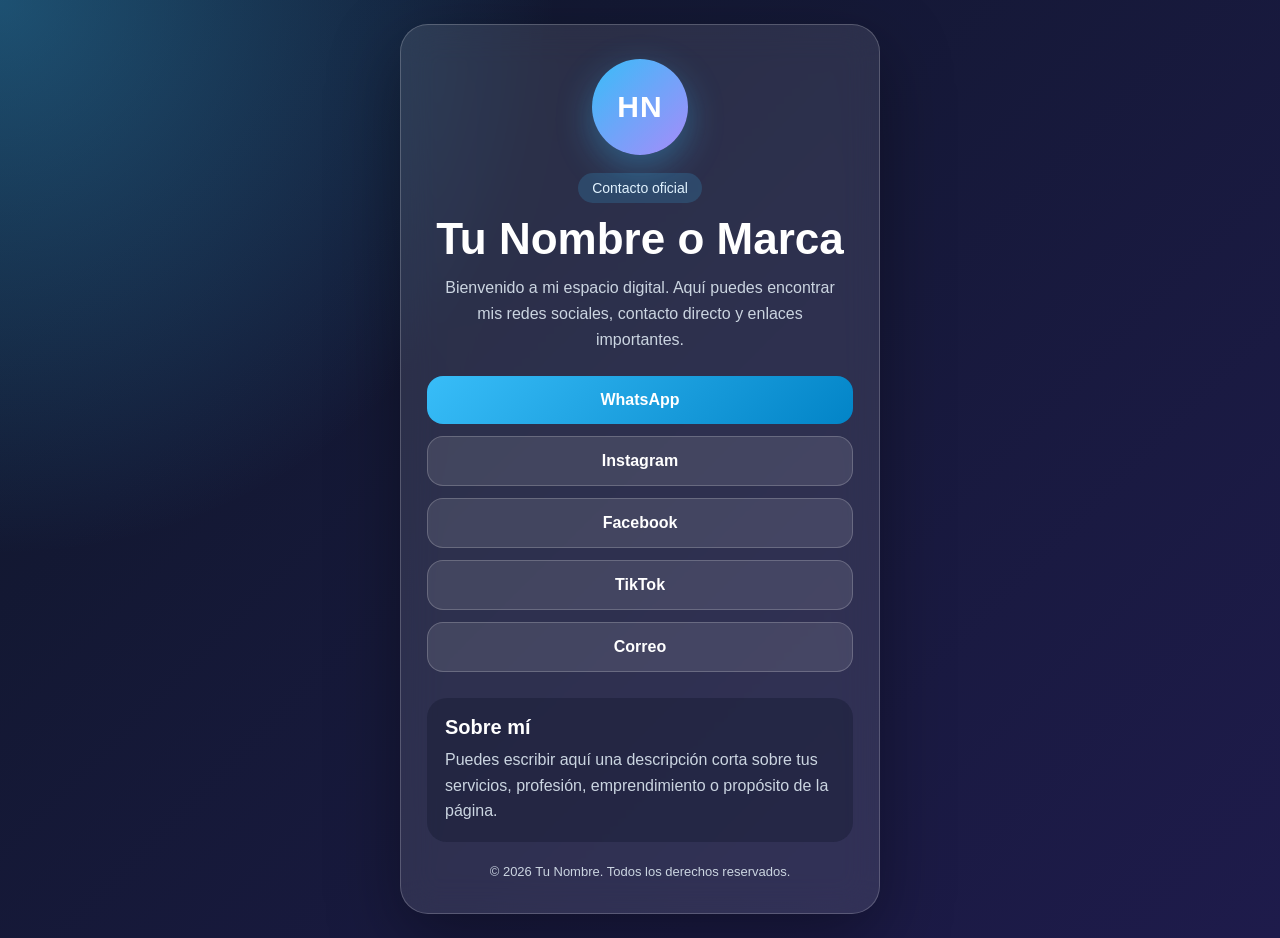
==== index.html @ 6870e059 "Add files via upload" ====
<!DOCTYPE html>
<html lang="es">
<head>
  <meta charset="UTF-8" />
  <meta name="viewport" content="width=device-width, initial-scale=1.0" />
  <title>Mi Web de Contacto</title>
  <meta name="description" content="Página personal de contacto y redes sociales." />
  <link rel="stylesheet" href="style.css" />
</head>
<body>
  <main class="page">
    <section class="card">
      <div class="avatar">
        <span>HN</span>
      </div>

      <p class="tag">Contacto oficial</p>

      <h1>Tu Nombre o Marca</h1>

      <p class="description">
        Bienvenido a mi espacio digital. Aquí puedes encontrar mis redes sociales,
        contacto directo y enlaces importantes.
      </p>

      <div class="buttons">
        <a class="btn primary" href="https://wa.me/573001234567" target="_blank" rel="noopener">
          WhatsApp
        </a>

        <a class="btn" href="https://instagram.com/tuusuario" target="_blank" rel="noopener">
          Instagram
        </a>

        <a class="btn" href="https://facebook.com/tuusuario" target="_blank" rel="noopener">
          Facebook
        </a>

        <a class="btn" href="https://tiktok.com/@tuusuario" target="_blank" rel="noopener">
          TikTok
        </a>

        <a class="btn" href="mailto:tucorreo@ejemplo.com">
          Correo
        </a>
      </div>

      <div class="info">
        <h2>Sobre mí</h2>
        <p>
          Puedes escribir aquí una descripción corta sobre tus servicios,
          profesión, emprendimiento o propósito de la página.
        </p>
      </div>

      <footer>
        <p>© 2026 Tu Nombre. Todos los derechos reservados.</p>
      </footer>
    </section>
  </main>

  <script src="script.js"></script>
</body>
</html>
---- style.css ----
* {
  box-sizing: border-box;
  margin: 0;
  padding: 0;
}

:root {
  --background-1: #0f172a;
  --background-2: #1e1b4b;
  --card: rgba(255, 255, 255, 0.10);
  --card-border: rgba(255, 255, 255, 0.20);
  --text: #ffffff;
  --muted: #cbd5e1;
  --primary: #38bdf8;
  --primary-dark: #0284c7;
  --shadow: rgba(0, 0, 0, 0.35);
}

body {
  min-height: 100vh;
  font-family: Arial, Helvetica, sans-serif;
  background:
    radial-gradient(circle at top left, rgba(56, 189, 248, 0.35), transparent 35%),
    linear-gradient(135deg, var(--background-1), var(--background-2));
  color: var(--text);
}

.page {
  min-height: 100vh;
  display: flex;
  align-items: center;
  justify-content: center;
  padding: 24px;
}

.card {
  width: 100%;
  max-width: 480px;
  padding: 34px 26px;
  text-align: center;
  border: 1px solid var(--card-border);
  border-radius: 28px;
  background: var(--card);
  backdrop-filter: blur(18px);
  box-shadow: 0 24px 70px var(--shadow);
  animation: fadeUp 800ms ease both;
}

.avatar {
  width: 96px;
  height: 96px;
  margin: 0 auto 18px;
  display: flex;
  align-items: center;
  justify-content: center;
  border-radius: 50%;
  background: linear-gradient(135deg, var(--primary), #a78bfa);
  box-shadow: 0 12px 35px rgba(56, 189, 248, 0.35);
  animation: float 4s ease-in-out infinite;
}

.avatar span {
  font-size: 30px;
  font-weight: 800;
  letter-spacing: 1px;
}

.tag {
  display: inline-block;
  margin-bottom: 12px;
  padding: 7px 14px;
  border-radius: 999px;
  background: rgba(56, 189, 248, 0.18);
  color: #e0f2fe;
  font-size: 14px;
}

h1 {
  margin-bottom: 12px;
  font-size: clamp(30px, 7vw, 44px);
  line-height: 1.1;
}

.description {
  margin: 0 auto 24px;
  max-width: 390px;
  color: var(--muted);
  font-size: 16px;
  line-height: 1.6;
}

.buttons {
  display: grid;
  gap: 12px;
  margin-bottom: 26px;
}

.btn {
  display: block;
  padding: 15px 18px;
  border: 1px solid var(--card-border);
  border-radius: 16px;
  color: var(--text);
  text-decoration: none;
  font-weight: 700;
  background: rgba(255, 255, 255, 0.10);
  transition: transform 180ms ease, background 180ms ease, border-color 180ms ease;
}

.btn:hover {
  transform: translateY(-3px) scale(1.01);
  background: rgba(255, 255, 255, 0.18);
  border-color: rgba(255, 255, 255, 0.35);
}

.btn.primary {
  background: linear-gradient(135deg, var(--primary), var(--primary-dark));
  border: none;
}

.info {
  margin-top: 10px;
  padding: 18px;
  border-radius: 20px;
  background: rgba(15, 23, 42, 0.34);
  text-align: left;
}

.info h2 {
  margin-bottom: 8px;
  font-size: 20px;
}

.info p {
  color: var(--muted);
  line-height: 1.6;
}

footer {
  margin-top: 22px;
  color: var(--muted);
  font-size: 13px;
}

@keyframes fadeUp {
  from {
    opacity: 0;
    transform: translateY(24px);
  }

  to {
    opacity: 1;
    transform: translateY(0);
  }
}

@keyframes float {
  0%, 100% {
    transform: translateY(0);
  }

  50% {
    transform: translateY(-9px);
  }
}

@media (max-width: 420px) {
  .card {
    padding: 28px 20px;
  }

  .avatar {
    width: 84px;
    height: 84px;
  }
}
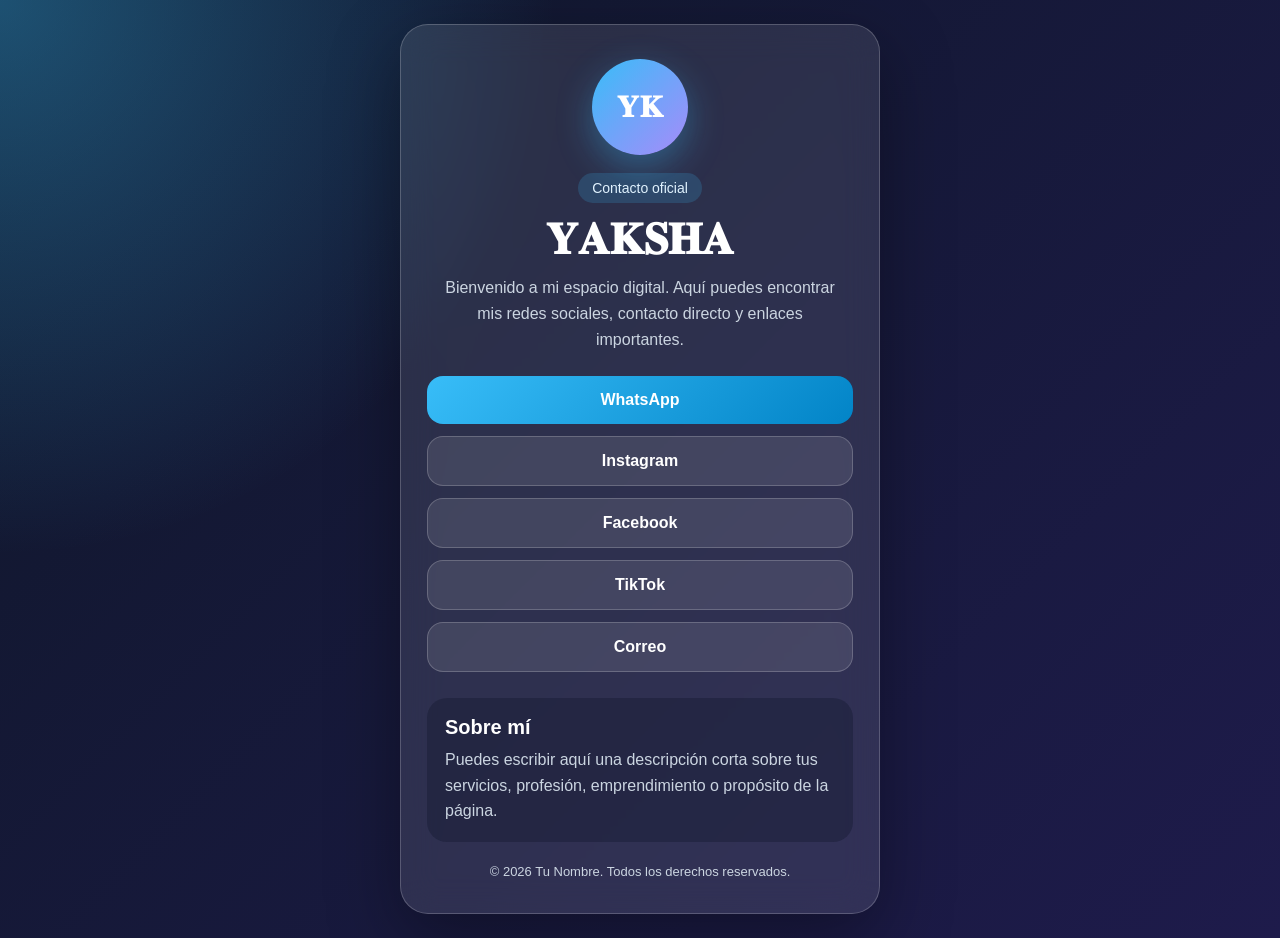
==== commit b42e6152: "Update title and content in index.html" ====
--- a/index.html
+++ b/index.html
@@ -3,20 +3,20 @@
 <head>
   <meta charset="UTF-8" />
   <meta name="viewport" content="width=device-width, initial-scale=1.0" />
-  <title>Mi Web de Contacto</title>
-  <meta name="description" content="Página personal de contacto y redes sociales." />
+  <title>𝐘𝐀𝐊𝐒𝐇𝐀'𝐬 𝐂𝐨𝐧𝐭𝐚𝐜𝐭</title>
+  <meta name="description" content="Página de contacto y redes sociales." />
   <link rel="stylesheet" href="style.css" />
 </head>
 <body>
   <main class="page">
     <section class="card">
       <div class="avatar">
-        <span>HN</span>
+        <span>𝐘𝐊</span>
       </div>
 
       <p class="tag">Contacto oficial</p>
 
-      <h1>Tu Nombre o Marca</h1>
+      <h1>𝐘𝐀𝐊𝐒𝐇𝐀</h1>
 
       <p class="description">
         Bienvenido a mi espacio digital. Aquí puedes encontrar mis redes sociales,
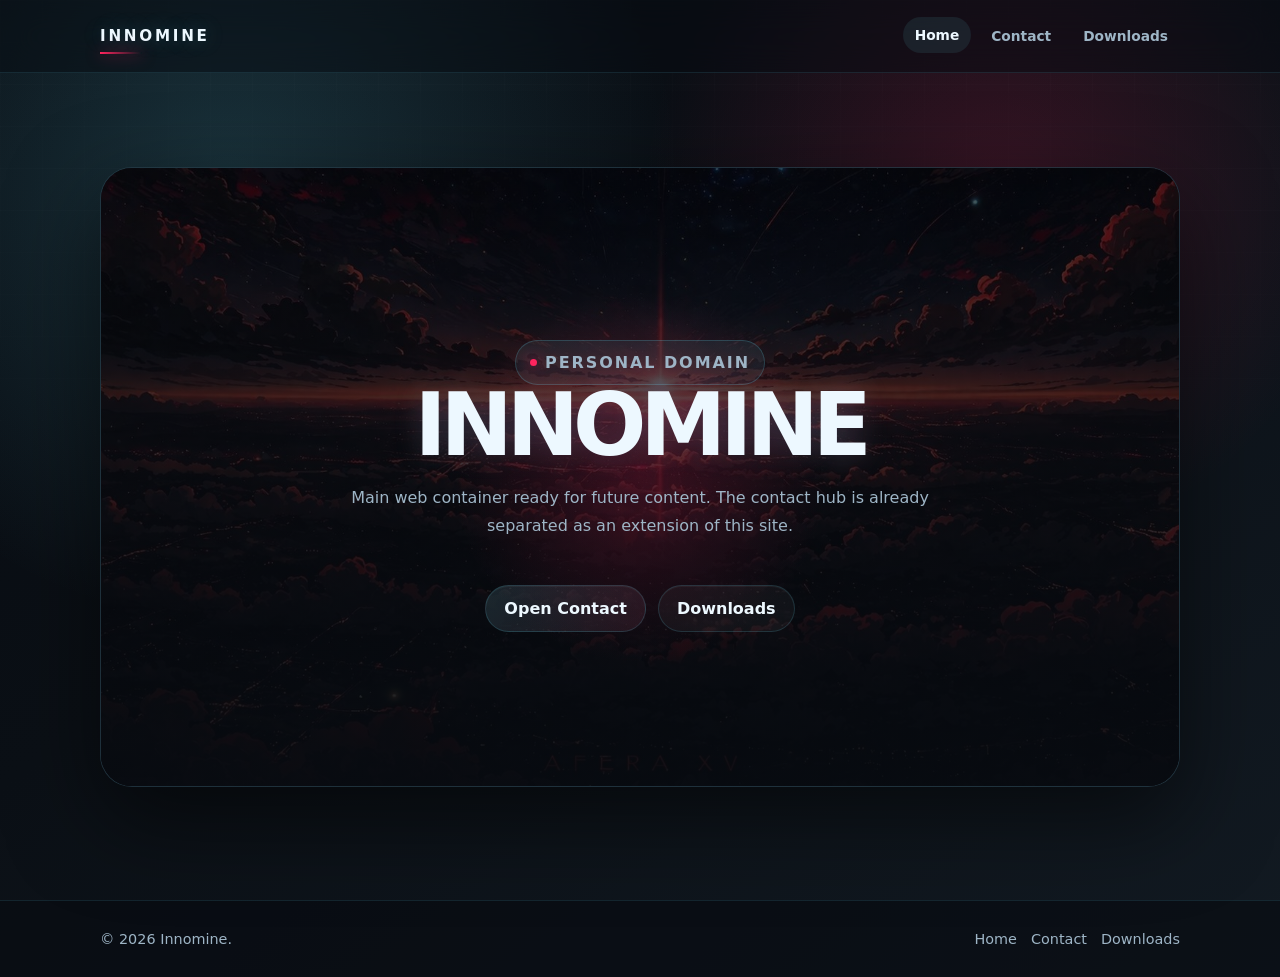
==== commit 69c2e4c8: "Add files via upload" ====
--- a/index.html
+++ b/index.html
@@ -1,64 +1,59 @@
 <!DOCTYPE html>
-<html lang="es">
+<html lang="en">
 <head>
   <meta charset="UTF-8" />
   <meta name="viewport" content="width=device-width, initial-scale=1.0" />
-  <title>𝐘𝐀𝐊𝐒𝐇𝐀'𝐬 𝐂𝐨𝐧𝐭𝐚𝐜𝐭</title>
-  <meta name="description" content="Página de contacto y redes sociales." />
-  <link rel="stylesheet" href="style.css" />
+  <title>Innomine | Home</title>
+  <meta name="description" content="Personal web space for Innomine." />
+  <link rel="stylesheet" href="assets/site.css" />
 </head>
 <body>
-  <main class="page">
-    <section class="card">
-      <div class="avatar">
-        <span>𝐘𝐊</span>
+  <div class="site-shell">
+    <header class="site-header">
+      <div class="header-inner">
+        <a href="/" class="brand">INNOMINE</a>
+        <nav class="main-nav" aria-label="Main navigation">
+          <a href="/" class="active">Home</a>
+          <a href="/contact/">Contact</a>
+          <a href="/downloads/">Downloads</a>
+        </nav>
       </div>
+    </header>
 
-      <p class="tag">Contacto oficial</p>
+    <main class="home-page">
+      <section class="home-hero">
+        <div class="home-bg">
+          <img src="assets/cover-banner.jpg" alt="Night skyline cover" />
+        </div>
 
-      <h1>𝐘𝐀𝐊𝐒𝐇𝐀</h1>
+        <div class="home-content reveal">
+          <p class="section-tag">Personal Domain</p>
+          <h1>Innomine</h1>
+          <p>
+            Main web container ready for future content. The contact hub is already
+            separated as an extension of this site.
+          </p>
 
-      <p class="description">
-        Bienvenido a mi espacio digital. Aquí puedes encontrar mis redes sociales,
-        contacto directo y enlaces importantes.
-      </p>
+          <div class="home-actions">
+            <a href="/contact/" class="action-button">Open Contact</a>
+            <a href="/downloads/" class="action-button secondary">Downloads</a>
+          </div>
+        </div>
+      </section>
+    </main>
 
-      <div class="buttons">
-        <a class="btn primary" href="https://wa.me/573001234567" target="_blank" rel="noopener">
-          WhatsApp
-        </a>
+    <footer class="site-footer">
+      <div class="footer-inner">
+        <p>© 2026 Innomine.</p>
+        <div class="footer-links">
+          <a href="/">Home</a>
+          <a href="/contact/">Contact</a>
+          <a href="/downloads/">Downloads</a>
+        </div>
+      </div>
+    </footer>
+  </div>
 
-        <a class="btn" href="https://instagram.com/tuusuario" target="_blank" rel="noopener">
-          Instagram
-        </a>
-
-        <a class="btn" href="https://facebook.com/tuusuario" target="_blank" rel="noopener">
-          Facebook
-        </a>
-
-        <a class="btn" href="https://tiktok.com/@tuusuario" target="_blank" rel="noopener">
-          TikTok
-        </a>
-
-        <a class="btn" href="mailto:tucorreo@ejemplo.com">
-          Correo
-        </a>
-      </div>
-
-      <div class="info">
-        <h2>Sobre mí</h2>
-        <p>
-          Puedes escribir aquí una descripción corta sobre tus servicios,
-          profesión, emprendimiento o propósito de la página.
-        </p>
-      </div>
-
-      <footer>
-        <p>© 2026 Tu Nombre. Todos los derechos reservados.</p>
-      </footer>
-    </section>
-  </main>
-
-  <script src="script.js"></script>
+  <script src="assets/site.js"></script>
 </body>
 </html>
--- a/assets/site.css
+++ b/assets/site.css
@@ -0,0 +1,664 @@
+:root {
+  --bg: #0b1016;
+  --bg-soft: #101923;
+  --panel: rgba(14, 19, 27, 0.72);
+  --panel-strong: rgba(10, 15, 23, 0.88);
+  --line: rgba(127, 210, 232, 0.16);
+  --line-red: rgba(255, 43, 91, 0.30);
+  --text: #edf8ff;
+  --muted: #9eb5c6;
+  --cyan: #64d7ee;
+  --cyan-dark: #0a6f8a;
+  --red: #ff245e;
+  --red-soft: rgba(255, 36, 94, 0.18);
+  --red-deep: #7a1028;
+  --shadow: rgba(0, 0, 0, 0.55);
+  --radius-xl: 32px;
+  --radius-lg: 22px;
+  --max-width: 1080px;
+}
+
+* {
+  box-sizing: border-box;
+  margin: 0;
+  padding: 0;
+}
+
+html {
+  scroll-behavior: smooth;
+}
+
+body {
+  min-height: 100vh;
+  font-family: Inter, ui-sans-serif, system-ui, -apple-system, BlinkMacSystemFont, "Segoe UI", Arial, sans-serif;
+  color: var(--text);
+  background:
+    radial-gradient(circle at 18% 18%, rgba(100, 215, 238, 0.18), transparent 34%),
+    radial-gradient(circle at 78% 20%, rgba(255, 36, 94, 0.18), transparent 28%),
+    linear-gradient(145deg, #080c12 0%, var(--bg) 42%, #121a22 100%);
+  overflow-x: hidden;
+}
+
+body::before {
+  content: "";
+  position: fixed;
+  inset: 0;
+  pointer-events: none;
+  background:
+    linear-gradient(rgba(255,255,255,0.018) 1px, transparent 1px),
+    linear-gradient(90deg, rgba(255,255,255,0.014) 1px, transparent 1px);
+  background-size: 42px 42px;
+  mask-image: linear-gradient(to bottom, rgba(0,0,0,0.72), transparent 78%);
+  z-index: -1;
+}
+
+a {
+  color: inherit;
+}
+
+.site-shell {
+  min-height: 100vh;
+  display: flex;
+  flex-direction: column;
+}
+
+.site-header {
+  position: fixed;
+  inset: 0 0 auto 0;
+  z-index: 50;
+  border-bottom: 1px solid rgba(100, 215, 238, 0.12);
+  background: rgba(8, 12, 18, 0.48);
+  backdrop-filter: blur(18px);
+}
+
+.header-inner {
+  width: min(var(--max-width), calc(100% - 32px));
+  height: 72px;
+  margin: 0 auto;
+  display: flex;
+  align-items: center;
+  justify-content: space-between;
+}
+
+.brand {
+  position: relative;
+  text-decoration: none;
+  font-weight: 900;
+  letter-spacing: 0.18em;
+  font-size: 0.95rem;
+  color: var(--text);
+  text-shadow: 0 0 20px rgba(100, 215, 238, 0.26);
+}
+
+.brand::after {
+  content: "";
+  position: absolute;
+  left: 0;
+  bottom: -9px;
+  width: 42px;
+  height: 2px;
+  background: linear-gradient(90deg, var(--red), transparent);
+  box-shadow: 0 0 16px rgba(255, 36, 94, 0.75);
+}
+
+.main-nav {
+  display: flex;
+  align-items: center;
+  gap: 8px;
+}
+
+.main-nav a {
+  padding: 10px 12px;
+  border-radius: 999px;
+  color: var(--muted);
+  text-decoration: none;
+  font-size: 0.86rem;
+  font-weight: 700;
+  transition: color 150ms ease, background 150ms ease, transform 150ms ease;
+}
+
+.main-nav a:hover,
+.main-nav a.active {
+  color: var(--text);
+  background: rgba(100, 215, 238, 0.09);
+  transform: translateY(-1px);
+}
+
+.contact-page {
+  flex: 1;
+  padding-bottom: 48px;
+}
+
+.hero-banner {
+  position: relative;
+  height: 47vh;
+  min-height: 330px;
+  max-height: 520px;
+  overflow: hidden;
+  border-bottom: 1px solid rgba(255, 36, 94, 0.20);
+}
+
+.hero-image {
+  width: 100%;
+  height: 100%;
+  object-fit: cover;
+  filter: saturate(1.1) contrast(1.06) brightness(0.78);
+  transform: scale(1.02);
+  animation: slowZoom 16s ease-in-out infinite alternate;
+}
+
+.hero-overlay {
+  position: absolute;
+  inset: 0;
+  z-index: 2;
+  background:
+    radial-gradient(circle at 50% 42%, rgba(255, 36, 94, 0.17), transparent 20%),
+    linear-gradient(to bottom, rgba(8,12,18,0.22), rgba(8,12,18,0.35) 52%, #0b1016 100%),
+    linear-gradient(90deg, rgba(8,12,18,0.82), transparent 45%, rgba(8,12,18,0.78));
+}
+
+.contact-card-wrap {
+  width: min(var(--max-width), calc(100% - 32px));
+  margin: -118px auto 0;
+  position: relative;
+  z-index: 8;
+}
+
+.contact-card {
+  position: relative;
+  overflow: hidden;
+  padding: 0 28px 30px;
+  border: 1px solid var(--line);
+  border-radius: var(--radius-xl);
+  background:
+    linear-gradient(180deg, rgba(15, 24, 33, 0.72), rgba(8, 12, 18, 0.92)),
+    radial-gradient(circle at 50% 0%, rgba(100, 215, 238, 0.13), transparent 38%);
+  box-shadow:
+    0 32px 90px var(--shadow),
+    inset 0 1px 0 rgba(255,255,255,0.06);
+  backdrop-filter: blur(20px);
+}
+
+.contact-card::before {
+  content: "";
+  position: absolute;
+  inset: 0;
+  pointer-events: none;
+  background:
+    linear-gradient(120deg, transparent 0%, rgba(255, 36, 94, 0.06) 38%, transparent 56%),
+    radial-gradient(circle at 50% 0%, rgba(255, 36, 94, 0.12), transparent 28%);
+}
+
+.profile-avatar {
+  position: relative;
+  width: 154px;
+  height: 154px;
+  margin: -76px auto 22px;
+  border-radius: 50%;
+  padding: 5px;
+  background:
+    conic-gradient(from 180deg, var(--cyan), var(--red), #111827, var(--cyan));
+  box-shadow:
+    0 0 0 9px rgba(8, 12, 18, 0.68),
+    0 18px 48px rgba(0, 0, 0, 0.62),
+    0 0 44px rgba(100, 215, 238, 0.28),
+    0 0 52px rgba(255, 36, 94, 0.20);
+  animation: avatarFloat 4.2s ease-in-out infinite;
+}
+
+.profile-avatar img {
+  width: 100%;
+  height: 100%;
+  display: block;
+  object-fit: cover;
+  object-position: 36% 50%;
+  border-radius: 50%;
+  border: 2px solid rgba(237, 248, 255, 0.12);
+}
+
+.profile-top {
+  position: relative;
+  text-align: center;
+  margin: 0 auto 28px;
+  max-width: 680px;
+}
+
+.section-tag {
+  display: inline-flex;
+  align-items: center;
+  gap: 8px;
+  margin-bottom: 14px;
+  padding: 8px 14px;
+  border: 1px solid rgba(100, 215, 238, 0.20);
+  border-radius: 999px;
+  color: #c6f6ff;
+  background: rgba(100, 215, 238, 0.08);
+  font-size: 0.78rem;
+  font-weight: 900;
+  letter-spacing: 0.12em;
+  text-transform: uppercase;
+}
+
+.section-tag::before {
+  content: "";
+  width: 7px;
+  height: 7px;
+  border-radius: 50%;
+  background: var(--red);
+  box-shadow: 0 0 14px rgba(255, 36, 94, 0.85);
+}
+
+h1 {
+  font-size: clamp(2.5rem, 8vw, 5.4rem);
+  line-height: 0.94;
+  letter-spacing: -0.07em;
+  text-transform: uppercase;
+  text-shadow:
+    0 0 28px rgba(100, 215, 238, 0.18),
+    0 0 32px rgba(255, 36, 94, 0.12);
+}
+
+.profile-subtitle,
+.home-content p,
+.simple-page-panel p {
+  margin: 18px auto 0;
+  color: var(--muted);
+  font-size: 1rem;
+  line-height: 1.7;
+  max-width: 650px;
+}
+
+.links-section,
+.downloads-section {
+  position: relative;
+  margin-top: 28px;
+}
+
+.links-section h2,
+.section-heading h2 {
+  font-size: 1.02rem;
+  letter-spacing: 0.08em;
+  text-transform: uppercase;
+  color: #dff9ff;
+  margin-bottom: 14px;
+}
+
+.links-grid {
+  display: grid;
+  grid-template-columns: repeat(2, minmax(0, 1fr));
+  gap: 14px;
+}
+
+.link-card,
+.action-button,
+.downloads-button {
+  position: relative;
+  isolation: isolate;
+  overflow: hidden;
+  display: flex;
+  flex-direction: column;
+  justify-content: center;
+  min-height: 92px;
+  padding: 18px;
+  border: 1px solid rgba(100, 215, 238, 0.16);
+  border-radius: var(--radius-lg);
+  color: var(--text);
+  text-decoration: none;
+  background:
+    linear-gradient(135deg, rgba(100, 215, 238, 0.10), rgba(255, 36, 94, 0.055)),
+    rgba(255, 255, 255, 0.035);
+  box-shadow: inset 0 1px 0 rgba(255,255,255,0.045);
+  transition:
+    transform 160ms ease,
+    border-color 160ms ease,
+    box-shadow 160ms ease,
+    background 160ms ease;
+}
+
+.link-card::before,
+.action-button::before,
+.downloads-button::before {
+  content: "";
+  position: absolute;
+  inset: -48% -16%;
+  z-index: -1;
+  opacity: 0;
+  transform: translateX(-120%) skewX(-24deg);
+  background:
+    linear-gradient(90deg,
+      transparent 0 12%,
+      rgba(255, 36, 94, 0.00) 12% 20%,
+      rgba(255, 36, 94, 0.44) 20% 25%,
+      transparent 25% 36%,
+      rgba(255, 36, 94, 0.34) 36% 41%,
+      transparent 41% 52%,
+      rgba(255, 36, 94, 0.24) 52% 57%,
+      transparent 57% 100%);
+}
+
+.link-card:hover,
+.action-button:hover,
+.downloads-button:hover {
+  transform: translateY(-4px);
+  border-color: rgba(255, 36, 94, 0.48);
+  background:
+    linear-gradient(135deg, rgba(100, 215, 238, 0.13), rgba(255, 36, 94, 0.105)),
+    rgba(255, 255, 255, 0.05);
+  box-shadow:
+    0 18px 38px rgba(0,0,0,0.35),
+    0 0 30px rgba(255, 36, 94, 0.16),
+    inset 0 1px 0 rgba(255,255,255,0.065);
+}
+
+.link-card:hover::before,
+.action-button:hover::before,
+.downloads-button:hover::before {
+  opacity: 1;
+  animation: slashSweep 560ms ease both;
+}
+
+.primary-link {
+  border-color: rgba(100, 215, 238, 0.32);
+  box-shadow:
+    0 0 28px rgba(100, 215, 238, 0.08),
+    inset 0 1px 0 rgba(255,255,255,0.055);
+}
+
+.link-title {
+  font-size: 1.04rem;
+  font-weight: 900;
+  letter-spacing: -0.02em;
+}
+
+.link-subtext {
+  margin-top: 7px;
+  color: var(--muted);
+  font-size: 0.9rem;
+  line-height: 1.45;
+}
+
+.section-heading {
+  display: flex;
+  align-items: end;
+  justify-content: space-between;
+  gap: 16px;
+  margin-bottom: 14px;
+}
+
+.section-note {
+  color: var(--muted);
+  font-size: 0.83rem;
+}
+
+.downloads-panel {
+  border: 1px solid rgba(255, 36, 94, 0.18);
+  border-radius: var(--radius-lg);
+  background:
+    linear-gradient(135deg, rgba(255, 36, 94, 0.08), transparent),
+    rgba(5, 8, 13, 0.30);
+  padding: 18px;
+}
+
+.downloads-empty {
+  min-height: 145px;
+  display: grid;
+  place-items: center;
+  text-align: center;
+  border: 1px dashed rgba(100, 215, 238, 0.20);
+  border-radius: 18px;
+  padding: 20px;
+}
+
+.downloads-empty h3 {
+  font-size: 1.15rem;
+  margin-bottom: 8px;
+}
+
+.downloads-empty p {
+  color: var(--muted);
+  line-height: 1.6;
+  max-width: 560px;
+}
+
+.downloads-button,
+.action-button {
+  min-height: auto;
+  display: inline-flex;
+  align-items: center;
+  margin-top: 18px;
+  padding: 13px 18px;
+  font-weight: 900;
+  border-radius: 999px;
+}
+
+.home-page,
+.downloads-page {
+  flex: 1;
+  min-height: 100vh;
+  padding: 108px 16px 54px;
+  display: grid;
+  place-items: center;
+}
+
+.home-hero,
+.simple-page-panel {
+  position: relative;
+  overflow: hidden;
+  width: min(var(--max-width), 100%);
+  min-height: 620px;
+  display: grid;
+  place-items: center;
+  border: 1px solid var(--line);
+  border-radius: var(--radius-xl);
+  background: var(--panel);
+  box-shadow: 0 32px 90px var(--shadow);
+}
+
+.home-bg {
+  position: absolute;
+  inset: 0;
+}
+
+.home-bg img {
+  width: 100%;
+  height: 100%;
+  object-fit: cover;
+  filter: brightness(0.45) saturate(1.15);
+}
+
+.home-bg::after {
+  content: "";
+  position: absolute;
+  inset: 0;
+  background:
+    radial-gradient(circle at 50% 50%, rgba(255,36,94,0.18), transparent 30%),
+    linear-gradient(180deg, rgba(8,12,18,0.24), rgba(8,12,18,0.84));
+}
+
+.home-content,
+.simple-page-panel {
+  position: relative;
+  text-align: center;
+  padding: 32px;
+}
+
+.home-actions {
+  margin-top: 28px;
+  display: flex;
+  justify-content: center;
+  gap: 12px;
+  flex-wrap: wrap;
+}
+
+.action-button.secondary {
+  background: rgba(255,255,255,0.04);
+}
+
+.simple-page-panel {
+  min-height: 420px;
+  background:
+    radial-gradient(circle at 50% 0%, rgba(255,36,94,0.12), transparent 34%),
+    var(--panel-strong);
+}
+
+.download-placeholder {
+  margin-top: 24px;
+  width: min(520px, 100%);
+  padding: 22px;
+  border: 1px dashed rgba(100, 215, 238, 0.22);
+  border-radius: 22px;
+  color: var(--muted);
+  background: rgba(255,255,255,0.035);
+}
+
+.site-footer {
+  margin-top: auto;
+  border-top: 1px solid rgba(100, 215, 238, 0.12);
+  background: rgba(8, 12, 18, 0.64);
+}
+
+.footer-inner {
+  width: min(var(--max-width), calc(100% - 32px));
+  min-height: 76px;
+  margin: 0 auto;
+  display: flex;
+  align-items: center;
+  justify-content: space-between;
+  gap: 16px;
+  color: var(--muted);
+  font-size: 0.9rem;
+}
+
+.footer-links {
+  display: flex;
+  gap: 14px;
+}
+
+.footer-links a {
+  color: var(--muted);
+  text-decoration: none;
+  transition: color 150ms ease;
+}
+
+.footer-links a:hover {
+  color: var(--cyan);
+}
+
+.reveal {
+  animation: revealUp 700ms cubic-bezier(.2,.8,.2,1) both;
+}
+
+.clicked {
+  transform: scale(0.985) !important;
+}
+
+@keyframes revealUp {
+  from {
+    opacity: 0;
+    transform: translateY(24px) scale(0.985);
+  }
+  to {
+    opacity: 1;
+    transform: translateY(0) scale(1);
+  }
+}
+
+@keyframes avatarFloat {
+  0%, 100% {
+    transform: translateY(0);
+  }
+  50% {
+    transform: translateY(-7px);
+  }
+}
+
+@keyframes slashSweep {
+  from {
+    transform: translateX(-120%) skewX(-24deg);
+  }
+  to {
+    transform: translateX(120%) skewX(-24deg);
+  }
+}
+
+@keyframes slowZoom {
+  from {
+    transform: scale(1.02);
+  }
+  to {
+    transform: scale(1.08);
+  }
+}
+
+@media (max-width: 760px) {
+  .header-inner {
+    height: 66px;
+  }
+
+  .brand {
+    font-size: 0.78rem;
+  }
+
+  .main-nav {
+    gap: 2px;
+  }
+
+  .main-nav a {
+    padding: 8px 9px;
+    font-size: 0.78rem;
+  }
+
+  .hero-banner {
+    height: 42vh;
+    min-height: 300px;
+  }
+
+  .contact-card-wrap {
+    margin-top: -94px;
+  }
+
+  .contact-card {
+    padding: 0 18px 24px;
+    border-radius: 26px;
+  }
+
+  .profile-avatar {
+    width: 132px;
+    height: 132px;
+    margin-top: -66px;
+  }
+
+  .links-grid {
+    grid-template-columns: 1fr;
+  }
+
+  .section-heading,
+  .footer-inner {
+    align-items: flex-start;
+    flex-direction: column;
+  }
+
+  .footer-inner {
+    justify-content: center;
+    padding: 20px 0;
+  }
+}
+
+@media (max-width: 440px) {
+  .header-inner {
+    width: calc(100% - 20px);
+  }
+
+  .main-nav a {
+    font-size: 0.72rem;
+  }
+
+  .contact-card-wrap {
+    width: calc(100% - 20px);
+  }
+
+  .link-card {
+    min-height: 86px;
+    padding: 16px;
+  }
+}
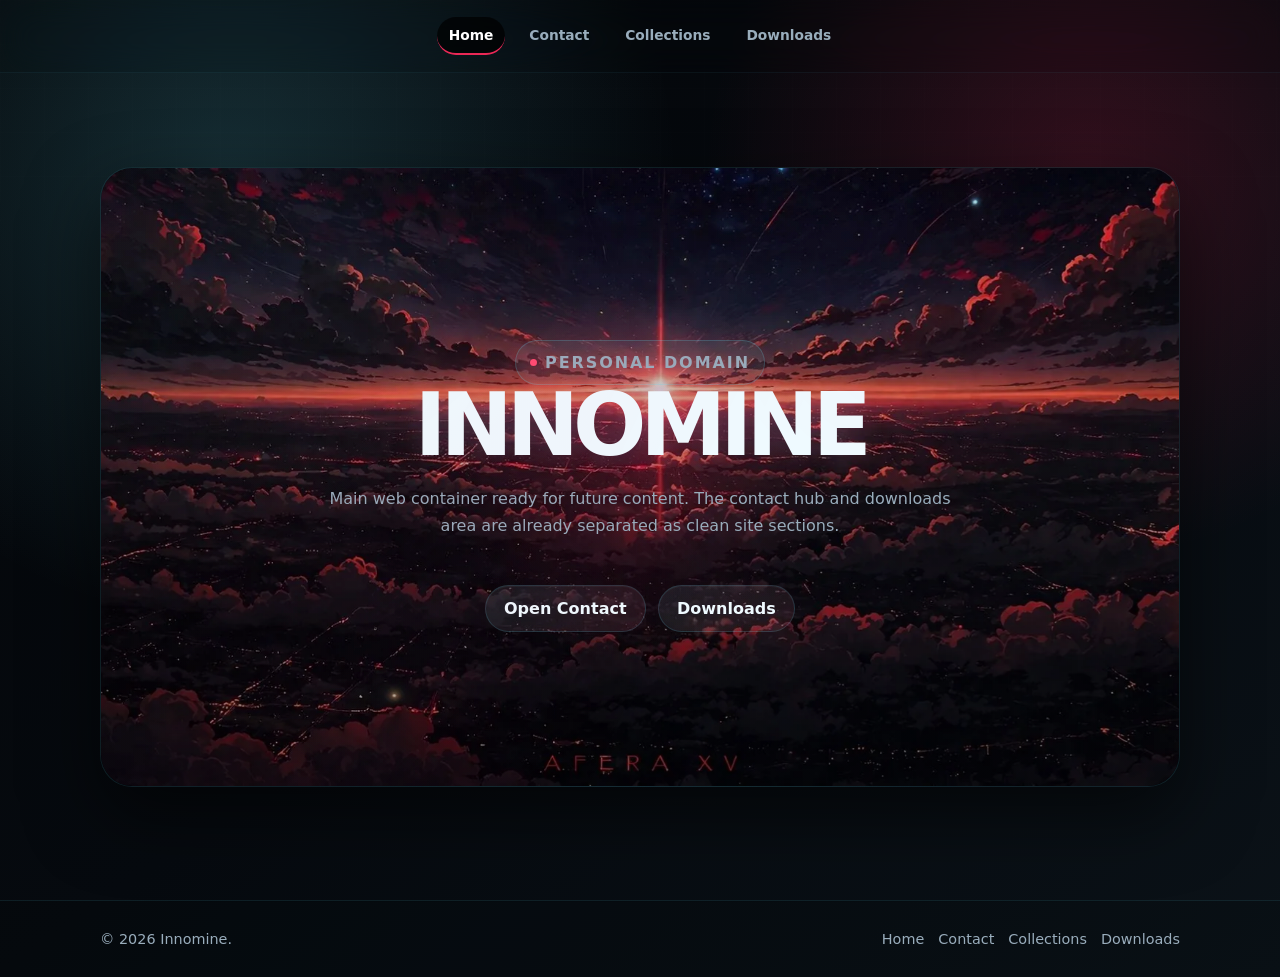
==== commit cfd7e306: "Add files via upload" ====
--- a/index.html
+++ b/index.html
@@ -1,59 +1,11 @@
-<!DOCTYPE html>
-<html lang="en">
-<head>
-  <meta charset="UTF-8" />
-  <meta name="viewport" content="width=device-width, initial-scale=1.0" />
-  <title>Innomine | Home</title>
-  <meta name="description" content="Personal web space for Innomine." />
-  <link rel="stylesheet" href="assets/site.css" />
-</head>
-<body>
-  <div class="site-shell">
-    <header class="site-header">
-      <div class="header-inner">
-        <a href="/" class="brand">INNOMINE</a>
-        <nav class="main-nav" aria-label="Main navigation">
+<!DOCTYPE html><html lang="en"><head><meta charset="UTF-8"/><meta name="viewport" content="width=device-width, initial-scale=1.0"/><title>Lethal Crimson | Home</title><meta name="description" content="Personal web space for Innomine."/><link rel="preload" href="assets/images/cover-banner.webp" as="image" type="image/webp"/><link rel="stylesheet" href="assets/site.css"/></head><body><div class="site-shell"><header class="site-header"><div class="header-inner"><nav class="main-nav" aria-label="Main navigation">
           <a href="/" class="active">Home</a>
           <a href="/contact/">Contact</a>
+          <a href="/collections/">Collections</a>
           <a href="/downloads/">Downloads</a>
-        </nav>
-      </div>
-    </header>
-
-    <main class="home-page">
-      <section class="home-hero">
-        <div class="home-bg">
-          <img src="assets/cover-banner.jpg" alt="Night skyline cover" />
-        </div>
-
-        <div class="home-content reveal">
-          <p class="section-tag">Personal Domain</p>
-          <h1>Innomine</h1>
-          <p>
-            Main web container ready for future content. The contact hub is already
-            separated as an extension of this site.
-          </p>
-
-          <div class="home-actions">
-            <a href="/contact/" class="action-button">Open Contact</a>
-            <a href="/downloads/" class="action-button secondary">Downloads</a>
-          </div>
-        </div>
-      </section>
-    </main>
-
-    <footer class="site-footer">
-      <div class="footer-inner">
-        <p>© 2026 Innomine.</p>
-        <div class="footer-links">
+        </nav></div></header><main class="home-page"><section class="home-hero reveal"><picture class="home-bg"><source srcset="assets/images/cover-banner.webp" type="image/webp"/><img src="assets/images/cover-banner.jpg" alt="Night skyline cover" fetchpriority="high" decoding="async"/></picture><div class="home-content"><p class="section-tag">Personal Domain</p><h1>Innomine</h1><p>Main web container ready for future content. The contact hub and downloads area are already separated as clean site sections.</p><div class="home-actions"><a href="/contact/" class="action-button">Open Contact</a><a href="/downloads/" class="action-button secondary">Downloads</a></div></div></section></main><footer class="site-footer"><div class="footer-inner"><p>© 2026 Innomine.</p><div class="footer-links">
           <a href="/">Home</a>
           <a href="/contact/">Contact</a>
+          <a href="/collections/">Collections</a>
           <a href="/downloads/">Downloads</a>
-        </div>
-      </div>
-    </footer>
-  </div>
-
-  <script src="assets/site.js"></script>
-</body>
-</html>
+        </div></div></footer></div><script src="assets/site.js" defer></script></body></html>
--- a/assets/site.css
+++ b/assets/site.css
@@ -1,664 +1,1107 @@
+ :root{color-scheme:dark;--bg:#05080c;--panel:rgba(7,11,16,.88);--text:#effaff;--muted:#99adbc;--cyan:#68dff3;--red:#ff2c5e;--red-hot:#ff4c73;--line:rgba(104,223,243,.15);--shadow-strong:0 28px 72px rgba(0,0,0,.56);--shadow-soft:0 16px 36px rgba(0,0,0,.34);--radius-xl:32px;--radius-lg:22px;--max-width:1080px;--pad:clamp(12px,3vw,24px);--header:72px}*{box-sizing:border-box;margin:0;padding:0}html{min-width:320px;scroll-behavior:smooth;text-size-adjust:100%}body{min-height:100vh;overflow-x:hidden;color:var(--text);background:radial-gradient(circle at 18% 18%,rgba(104,223,243,.13),transparent 28rem),radial-gradient(circle at 85% 18%,rgba(255,44,94,.14),transparent 24rem),linear-gradient(145deg,#030508 0%,var(--bg) 52%,#0b1118 100%);font-family:Inter,ui-sans-serif,system-ui,-apple-system,BlinkMacSystemFont,"Segoe UI",Arial,sans-serif}body:before{content:"";position:fixed;inset:0;pointer-events:none;z-index:-1;background:linear-gradient(rgba(255,255,255,.012) 1px,transparent 1px),linear-gradient(90deg,rgba(255,255,255,.010) 1px,transparent 1px);background-size:44px 44px;mask-image:linear-gradient(to bottom,rgba(0,0,0,.70),transparent 78%)}a{color:inherit}img,picture{display:block}.site-shell{min-height:100vh;display:flex;flex-direction:column}.site-header{position:fixed;inset:0 0 auto;z-index:50;border-bottom:1px solid rgba(104,223,243,.10);background:rgba(5,8,12,.50);backdrop-filter:blur(14px)}.header-inner{width:min(var(--max-width),calc(100% - var(--pad)*2));height:var(--header);margin-inline:auto;display:flex;align-items:center;justify-content:space-between;gap:16px}.brand{position:relative;flex:0 0 auto;color:var(--text);text-decoration:none;font-size:clamp(.76rem,2vw,.95rem);font-weight:900;letter-spacing:.18em;text-shadow:0 0 18px rgba(104,223,243,.22),0 0 16px rgba(255,44,94,.12)}.brand:after{content:"";position:absolute;left:0;bottom:-9px;width:42px;height:2px;background:linear-gradient(90deg,var(--red),transparent);box-shadow:0 0 14px rgba(255,44,94,.70)}.main-nav{display:flex;align-items:center;justify-content:flex-end;gap:clamp(2px,1vw,8px);min-width:0}.main-nav a{min-height:38px;display:inline-flex;align-items:center;padding:8px clamp(8px,2vw,12px);border-radius:999px;color:var(--muted);text-decoration:none;font-size:clamp(.72rem,2.4vw,.86rem);font-weight:750;transition:color .15s ease,background-color .15s ease,transform .15s ease}.main-nav a:hover,.main-nav a.active{color:var(--text);background-color:rgba(104,223,243,.08);transform:translateY(-1px)}.contact-page{flex:1;padding-bottom:clamp(34px,6vw,58px)}.hero-banner{position:relative;height:clamp(330px,50vh,560px);overflow:hidden;border-bottom:1px solid rgba(255,44,94,.16);background:#070b10}.hero-banner:after{content:"";position:absolute;inset:0;pointer-events:none;background:radial-gradient(circle at 50% 42%,rgba(255,44,94,.12),transparent 24%),linear-gradient(to bottom,rgba(3,5,8,.06),rgba(3,5,8,.15) 52%,var(--bg) 100%),linear-gradient(90deg,rgba(3,5,8,.42),transparent 48%,rgba(3,5,8,.38))}.hero-image{width:100%;height:100%;object-fit:cover;filter:saturate(1.12) contrast(1.06) brightness(.94);transform:scale(1.015);animation:slowZoom 18s ease-in-out infinite alternate}.contact-card-wrap{position:relative;z-index:8;width:min(var(--max-width),calc(100% - var(--pad)*2));margin:clamp(-142px,-12vw,-112px) auto 0}.contact-card{position:relative;overflow:visible;padding:0 clamp(16px,3.2vw,28px) clamp(22px,3.6vw,32px);border:1px solid var(--line);border-radius:clamp(24px,4vw,var(--radius-xl));background:linear-gradient(180deg,rgba(12,17,24,.77),rgba(5,8,12,.94)),radial-gradient(circle at 50% 0%,rgba(104,223,243,.08),transparent 40%);box-shadow:var(--shadow-strong);backdrop-filter:blur(18px);contain:layout paint}.contact-card:before{content:"";position:absolute;inset:0;pointer-events:none;border-radius:inherit;background:linear-gradient(120deg,transparent 0%,rgba(255,44,94,.045) 40%,transparent 58%),radial-gradient(circle at 50% 0%,rgba(255,44,94,.08),transparent 30%)}.profile-avatar{position:relative;z-index:2;width:clamp(132px,22vw,168px);margin:calc(clamp(132px,22vw,168px)/-2) auto 18px;filter:drop-shadow(0 20px 30px rgba(0,0,0,.50)) drop-shadow(0 0 18px rgba(255,44,94,.14)) drop-shadow(0 0 14px rgba(104,223,243,.12));animation:avatarFloat 4s ease-in-out infinite;contain:layout paint}.profile-avatar img{width:100%;height:auto;object-fit:contain;border-radius:16px}.profile-top{position:relative;z-index:2;max-width:680px;margin:0 auto clamp(22px,4vw,30px);text-align:center}.section-tag{display:inline-flex;align-items:center;gap:8px;margin-bottom:14px;padding:8px 14px;border:1px solid rgba(104,223,243,.20);border-radius:999px;color:#d8f9ff;background:rgba(104,223,243,.08);font-size:clamp(.70rem,2.6vw,.78rem);font-weight:900;letter-spacing:.12em;text-transform:uppercase}.section-tag:before{content:"";width:7px;height:7px;flex:0 0 7px;border-radius:50%;background:var(--red-hot);box-shadow:0 0 15px rgba(255,44,94,.86)}h1{font-size:clamp(2.35rem,8vw,5.4rem);line-height:.94;letter-spacing:-.07em;text-transform:uppercase;text-wrap:balance;text-shadow:0 0 24px rgba(104,223,243,.14),0 0 30px rgba(255,44,94,.14)}.profile-subtitle,.home-content p,.simple-page-panel p{max-width:650px;margin:18px auto 0;color:var(--muted);font-size:clamp(.94rem,2.8vw,1rem);line-height:1.7}.links-section,.downloads-section{position:relative;z-index:2;margin-top:clamp(22px,4vw,30px)}.links-section h2,.section-heading h2{margin-bottom:14px;color:#e6fbff;font-size:clamp(.88rem,2.8vw,1.02rem);letter-spacing:.08em;text-transform:uppercase}.links-grid{display:grid;grid-template-columns:repeat(2,minmax(0,1fr));gap:clamp(10px,2vw,14px)}.link-card,.action-button,.downloads-button{position:relative;isolation:isolate;overflow:hidden;display:flex;flex-direction:column;justify-content:center;min-height:clamp(84px,14vw,92px);padding:clamp(15px,3vw,18px);border:1px solid rgba(104,223,243,.15);border-radius:clamp(18px,3vw,var(--radius-lg));color:var(--text);text-decoration:none;background:linear-gradient(135deg,rgba(104,223,243,.075),rgba(255,44,94,.08)),rgba(255,255,255,.027);box-shadow:inset 0 1px 0 rgba(255,255,255,.04);transform:translateZ(0);transition:transform .155s ease,border-color .155s ease,box-shadow .155s ease,background-color .155s ease}.link-card:before,.action-button:before,.downloads-button:before{content:"";position:absolute;inset:-50% -18%;z-index:-1;opacity:0;transform:translate3d(-120%,0,0) skewX(-24deg);background:linear-gradient(90deg,transparent 0 12%,rgba(255,44,94,0) 12% 20%,rgba(255,44,94,.58) 20% 25%,transparent 25% 36%,rgba(255,44,94,.42) 36% 41%,transparent 41% 52%,rgba(255,44,94,.30) 52% 57%,transparent 57% 100%)}.link-card:hover,.action-button:hover,.downloads-button:hover{transform:translate3d(0,-4px,0);border-color:rgba(255,44,94,.56);box-shadow:var(--shadow-soft),0 0 28px rgba(255,44,94,.15),inset 0 1px 0 rgba(255,255,255,.055)}.link-card:hover:before,.action-button:hover:before,.downloads-button:hover:before{opacity:1;animation:slashSweep .52s ease both}.primary-link{border-color:rgba(104,223,243,.28)}.link-title{font-size:clamp(.98rem,3vw,1.04rem);font-weight:900;letter-spacing:-.02em}.link-subtext{margin-top:7px;color:var(--muted);font-size:clamp(.84rem,2.6vw,.9rem);line-height:1.45}.section-heading{display:flex;align-items:end;justify-content:space-between;gap:16px;margin-bottom:14px}.section-note{color:var(--muted);font-size:.83rem}.downloads-panel{padding:clamp(14px,3vw,18px);border:1px solid rgba(255,44,94,.18);border-radius:clamp(18px,3vw,var(--radius-lg));background:linear-gradient(135deg,rgba(255,44,94,.08),transparent),rgba(5,8,13,.26)}.downloads-empty{min-height:clamp(132px,20vw,145px);display:grid;place-items:center;padding:clamp(16px,3vw,20px);border:1px dashed rgba(104,223,243,.18);border-radius:18px;text-align:center}.downloads-empty h3{margin-bottom:8px;font-size:1.12rem}.downloads-empty p{max-width:560px;color:var(--muted);line-height:1.6}.downloads-button,.action-button{min-height:auto;display:inline-flex;align-items:center;margin-top:18px;padding:13px 18px;border-radius:999px;font-weight:900}.home-page,.downloads-page{flex:1;min-height:100vh;display:grid;place-items:center;padding:calc(var(--header) + 36px) var(--pad) 54px}.home-hero,.simple-page-panel{position:relative;overflow:hidden;width:min(var(--max-width),100%);min-height:clamp(500px,70vh,620px);display:grid;place-items:center;border:1px solid var(--line);border-radius:clamp(24px,4vw,var(--radius-xl));background:var(--panel);box-shadow:var(--shadow-strong)}.home-bg{position:absolute;inset:0}.home-bg img{width:100%;height:100%;object-fit:cover;filter:brightness(.56) saturate(1.14)}.home-bg:after{content:"";position:absolute;inset:0;background:radial-gradient(circle at 50% 50%,rgba(255,44,94,.15),transparent 30%),linear-gradient(180deg,rgba(3,5,8,.12),rgba(3,5,8,.68))}.home-content,.simple-page-panel{position:relative;padding:clamp(24px,4vw,36px);text-align:center}.home-actions{margin-top:28px;display:flex;justify-content:center;gap:12px;flex-wrap:wrap}.action-button.secondary{background:rgba(255,255,255,.028)}.simple-page-panel{min-height:420px;background:radial-gradient(circle at 50% 0%,rgba(255,44,94,.09),transparent 34%),var(--panel)}.download-placeholder{width:min(520px,100%);margin-top:24px;padding:22px;border:1px dashed rgba(104,223,243,.18);border-radius:22px;color:var(--muted);background:rgba(255,255,255,.028)}.site-footer{margin-top:auto;border-top:1px solid rgba(104,223,243,.10);background:rgba(5,8,12,.68)}.footer-inner{width:min(var(--max-width),calc(100% - var(--pad)*2));min-height:76px;margin-inline:auto;display:flex;align-items:center;justify-content:space-between;gap:16px;color:var(--muted);font-size:.9rem}.footer-links{display:flex;gap:14px}.footer-links a{color:var(--muted);text-decoration:none;transition:color .15s ease}.footer-links a:hover{color:var(--cyan)}.reveal{animation:revealUp .62s cubic-bezier(.2,.8,.2,1) both}.clicked{transform:scale(.985)!important}@keyframes revealUp{from{opacity:0;transform:translate3d(0,22px,0) scale(.988)}to{opacity:1;transform:translate3d(0,0,0) scale(1)}}@keyframes avatarFloat{0%,100%{transform:translate3d(0,0,0)}50%{transform:translate3d(0,-8px,0)}}@keyframes slashSweep{from{transform:translate3d(-120%,0,0) skewX(-24deg)}to{transform:translate3d(120%,0,0) skewX(-24deg)}}@keyframes slowZoom{from{transform:scale(1.015)}to{transform:scale(1.055)}}@media(max-width:760px){:root{--header:66px}.header-inner{gap:10px}.main-nav{gap:1px}.hero-banner{height:clamp(320px,44vh,440px)}.contact-card-wrap{margin-top:-114px}.links-grid{grid-template-columns:1fr}.section-heading,.footer-inner{align-items:flex-start;flex-direction:column}.footer-inner{justify-content:center;padding:20px 0}}@media(max-width:520px){.header-inner{width:calc(100% - 20px)}.brand{letter-spacing:.12em}.main-nav a{padding-inline:7px}.contact-card-wrap{width:calc(100% - 20px);margin-top:-106px}.section-tag{letter-spacing:.08em}.footer-links{flex-wrap:wrap}}@media(max-width:370px){.brand{font-size:.68rem}.main-nav a{font-size:.68rem;padding-inline:5px}.profile-avatar{width:126px}}@media(prefers-reduced-motion:reduce){*,*:before,*:after{scroll-behavior:auto!important;animation-duration:1ms!important;animation-iteration-count:1!important;transition-duration:1ms!important}}@media(hover:none){.link-card:hover,.action-button:hover,.downloads-button:hover,.main-nav a:hover{transform:none}.link-card:before,.action-button:before,.downloads-button:before{display:none}}
+
+
+/* V4 PROFESSIONAL MOTION + COLLECTIONS
+   Keeps shadows and animations, but uses transform/opacity for performance. */
+
 :root {
-  --bg: #0b1016;
-  --bg-soft: #101923;
-  --panel: rgba(14, 19, 27, 0.72);
-  --panel-strong: rgba(10, 15, 23, 0.88);
-  --line: rgba(127, 210, 232, 0.16);
-  --line-red: rgba(255, 43, 91, 0.30);
-  --text: #edf8ff;
-  --muted: #9eb5c6;
-  --cyan: #64d7ee;
-  --cyan-dark: #0a6f8a;
-  --red: #ff245e;
-  --red-soft: rgba(255, 36, 94, 0.18);
-  --red-deep: #7a1028;
-  --shadow: rgba(0, 0, 0, 0.55);
-  --radius-xl: 32px;
-  --radius-lg: 22px;
-  --max-width: 1080px;
-}
-
-* {
-  box-sizing: border-box;
-  margin: 0;
-  padding: 0;
-}
-
-html {
-  scroll-behavior: smooth;
-}
-
-body {
-  min-height: 100vh;
-  font-family: Inter, ui-sans-serif, system-ui, -apple-system, BlinkMacSystemFont, "Segoe UI", Arial, sans-serif;
-  color: var(--text);
-  background:
-    radial-gradient(circle at 18% 18%, rgba(100, 215, 238, 0.18), transparent 34%),
-    radial-gradient(circle at 78% 20%, rgba(255, 36, 94, 0.18), transparent 28%),
-    linear-gradient(145deg, #080c12 0%, var(--bg) 42%, #121a22 100%);
-  overflow-x: hidden;
-}
-
-body::before {
-  content: "";
-  position: fixed;
-  inset: 0;
-  pointer-events: none;
-  background:
-    linear-gradient(rgba(255,255,255,0.018) 1px, transparent 1px),
-    linear-gradient(90deg, rgba(255,255,255,0.014) 1px, transparent 1px);
-  background-size: 42px 42px;
-  mask-image: linear-gradient(to bottom, rgba(0,0,0,0.72), transparent 78%);
-  z-index: -1;
-}
-
-a {
-  color: inherit;
-}
-
-.site-shell {
-  min-height: 100vh;
-  display: flex;
-  flex-direction: column;
-}
-
-.site-header {
-  position: fixed;
-  inset: 0 0 auto 0;
-  z-index: 50;
-  border-bottom: 1px solid rgba(100, 215, 238, 0.12);
-  background: rgba(8, 12, 18, 0.48);
-  backdrop-filter: blur(18px);
-}
-
-.header-inner {
-  width: min(var(--max-width), calc(100% - 32px));
-  height: 72px;
-  margin: 0 auto;
-  display: flex;
-  align-items: center;
-  justify-content: space-between;
-}
-
-.brand {
-  position: relative;
-  text-decoration: none;
-  font-weight: 900;
-  letter-spacing: 0.18em;
-  font-size: 0.95rem;
-  color: var(--text);
-  text-shadow: 0 0 20px rgba(100, 215, 238, 0.26);
-}
-
-.brand::after {
-  content: "";
-  position: absolute;
-  left: 0;
-  bottom: -9px;
-  width: 42px;
-  height: 2px;
-  background: linear-gradient(90deg, var(--red), transparent);
-  box-shadow: 0 0 16px rgba(255, 36, 94, 0.75);
-}
-
-.main-nav {
-  display: flex;
-  align-items: center;
-  gap: 8px;
-}
-
-.main-nav a {
-  padding: 10px 12px;
-  border-radius: 999px;
-  color: var(--muted);
-  text-decoration: none;
-  font-size: 0.86rem;
-  font-weight: 700;
-  transition: color 150ms ease, background 150ms ease, transform 150ms ease;
-}
-
-.main-nav a:hover,
-.main-nav a.active {
-  color: var(--text);
-  background: rgba(100, 215, 238, 0.09);
-  transform: translateY(-1px);
-}
-
-.contact-page {
-  flex: 1;
-  padding-bottom: 48px;
-}
-
-.hero-banner {
-  position: relative;
-  height: 47vh;
-  min-height: 330px;
-  max-height: 520px;
-  overflow: hidden;
-  border-bottom: 1px solid rgba(255, 36, 94, 0.20);
-}
-
-.hero-image {
-  width: 100%;
-  height: 100%;
-  object-fit: cover;
-  filter: saturate(1.1) contrast(1.06) brightness(0.78);
-  transform: scale(1.02);
-  animation: slowZoom 16s ease-in-out infinite alternate;
-}
-
-.hero-overlay {
-  position: absolute;
-  inset: 0;
-  z-index: 2;
-  background:
-    radial-gradient(circle at 50% 42%, rgba(255, 36, 94, 0.17), transparent 20%),
-    linear-gradient(to bottom, rgba(8,12,18,0.22), rgba(8,12,18,0.35) 52%, #0b1016 100%),
-    linear-gradient(90deg, rgba(8,12,18,0.82), transparent 45%, rgba(8,12,18,0.78));
-}
-
-.contact-card-wrap {
-  width: min(var(--max-width), calc(100% - 32px));
-  margin: -118px auto 0;
-  position: relative;
-  z-index: 8;
-}
-
-.contact-card {
-  position: relative;
-  overflow: hidden;
-  padding: 0 28px 30px;
-  border: 1px solid var(--line);
-  border-radius: var(--radius-xl);
-  background:
-    linear-gradient(180deg, rgba(15, 24, 33, 0.72), rgba(8, 12, 18, 0.92)),
-    radial-gradient(circle at 50% 0%, rgba(100, 215, 238, 0.13), transparent 38%);
-  box-shadow:
-    0 32px 90px var(--shadow),
-    inset 0 1px 0 rgba(255,255,255,0.06);
-  backdrop-filter: blur(20px);
-}
-
-.contact-card::before {
+  --motion-fast: 520ms;
+  --motion-medium: 680ms;
+  --ease-out: cubic-bezier(.16, 1, .3, 1);
+  --ease-snap: cubic-bezier(.2, .8, .2, 1);
+}
+
+/* Keep animations smooth without layout thrashing */
+.hero-image,
+.home-bg img,
+.collection-hero-bg img,
+.profile-avatar,
+.link-card,
+.action-button,
+.downloads-button,
+.gallery-card,
+.gallery-media img {
+  will-change: transform;
+}
+
+/* Slightly richer but still controlled animated atmosphere */
+.contact-card::after,
+.home-hero::after,
+.simple-page-panel::after,
+.collection-hero::after,
+.collection-section::after {
   content: "";
   position: absolute;
   inset: 0;
   pointer-events: none;
-  background:
-    linear-gradient(120deg, transparent 0%, rgba(255, 36, 94, 0.06) 38%, transparent 56%),
-    radial-gradient(circle at 50% 0%, rgba(255, 36, 94, 0.12), transparent 28%);
+  border-radius: inherit;
+  background:
+    linear-gradient(115deg, transparent 0%, rgba(255, 44, 94, 0.055) 42%, transparent 60%),
+    radial-gradient(circle at 18% 8%, rgba(104, 223, 243, 0.08), transparent 28%),
+    radial-gradient(circle at 78% 18%, rgba(255, 44, 94, 0.08), transparent 24%);
+  opacity: 0.82;
+  animation: panelGlowDrift 4.8s var(--ease-out) infinite alternate;
+}
+
+.link-card,
+.action-button,
+.downloads-button,
+.gallery-card {
+  transition:
+    transform 170ms var(--ease-snap),
+    border-color 170ms ease,
+    box-shadow 170ms ease,
+    background 170ms ease,
+    filter 170ms ease;
+}
+
+.link-card:hover,
+.action-button:hover,
+.downloads-button:hover {
+  transform: translate3d(0, -5px, 0) scale(1.006);
+  filter: saturate(1.06);
+}
+
+.link-card:hover::before,
+.action-button:hover::before,
+.downloads-button:hover::before {
+  animation: slashSweep var(--motion-fast) var(--ease-out) both;
+}
+
+/* Extra red ignition line on hover without heavy blur */
+.link-card::after,
+.action-button::after,
+.downloads-button::after,
+.gallery-card::after {
+  content: "";
+  position: absolute;
+  left: 14px;
+  right: 14px;
+  bottom: 10px;
+  height: 1px;
+  border-radius: 999px;
+  background: linear-gradient(90deg, transparent, rgba(255, 76, 115, 0.78), transparent);
+  opacity: 0;
+  transform: scaleX(0.52);
+  transition: opacity 170ms ease, transform 170ms var(--ease-out);
+}
+
+.link-card:hover::after,
+.action-button:hover::after,
+.downloads-button:hover::after,
+.gallery-card:hover::after {
+  opacity: 1;
+  transform: scaleX(1);
 }
 
 .profile-avatar {
+  animation: avatarFloat 3.8s var(--ease-out) infinite;
+}
+
+.reveal {
+  animation: revealUp var(--motion-medium) var(--ease-out) both;
+}
+
+@keyframes panelGlowDrift {
+  from {
+    opacity: 0.54;
+    transform: translate3d(-8px, -5px, 0);
+  }
+  to {
+    opacity: 0.88;
+    transform: translate3d(8px, 5px, 0);
+  }
+}
+
+/* COLLECTIONS PAGE */
+
+.collections-page {
+  flex: 1;
+  padding: calc(var(--header-height) + 36px) var(--page-pad) clamp(42px, 7vw, 70px);
+}
+
+.collection-hero {
   position: relative;
-  width: 154px;
-  height: 154px;
-  margin: -76px auto 22px;
-  border-radius: 50%;
-  padding: 5px;
-  background:
-    conic-gradient(from 180deg, var(--cyan), var(--red), #111827, var(--cyan));
-  box-shadow:
-    0 0 0 9px rgba(8, 12, 18, 0.68),
-    0 18px 48px rgba(0, 0, 0, 0.62),
-    0 0 44px rgba(100, 215, 238, 0.28),
-    0 0 52px rgba(255, 36, 94, 0.20);
-  animation: avatarFloat 4.2s ease-in-out infinite;
-}
-
-.profile-avatar img {
+  isolation: isolate;
+  overflow: hidden;
+  width: min(var(--max-width), 100%);
+  min-height: clamp(420px, 58vh, 560px);
+  display: grid;
+  place-items: center;
+  margin-inline: auto;
+  border: 1px solid var(--line);
+  border-radius: clamp(24px, 4vw, var(--radius-xl));
+  background: var(--bg-panel);
+  box-shadow: var(--shadow-strong);
+}
+
+.collection-hero-bg {
+  position: absolute;
+  inset: 0;
+  z-index: -2;
+}
+
+.collection-hero-bg img {
   width: 100%;
   height: 100%;
+  object-fit: cover;
+  filter: brightness(0.58) saturate(1.18) contrast(1.04);
+  transform: scale(1.012);
+  animation: slowZoom 18s ease-in-out infinite alternate;
+}
+
+.collection-hero::before {
+  content: "";
+  position: absolute;
+  inset: 0;
+  z-index: -1;
+  background:
+    radial-gradient(circle at 50% 44%, rgba(255, 44, 94, 0.14), transparent 28%),
+    linear-gradient(180deg, rgba(3,5,8,0.12), rgba(3,5,8,0.74));
+}
+
+.collection-hero-content {
+  width: min(760px, 100%);
+  padding: clamp(24px, 5vw, 44px);
+  text-align: center;
+}
+
+.collection-hero-content p:not(.section-tag) {
+  max-width: 680px;
+  margin: 18px auto 0;
+  color: var(--muted);
+  line-height: 1.7;
+}
+
+.collection-section {
+  position: relative;
+  isolation: isolate;
+  overflow: hidden;
+  width: min(var(--max-width), 100%);
+  margin: clamp(22px, 4vw, 34px) auto 0;
+  padding: clamp(18px, 3vw, 28px);
+  border: 1px solid var(--line);
+  border-radius: clamp(24px, 4vw, var(--radius-xl));
+  background:
+    linear-gradient(180deg, rgba(12, 17, 24, 0.70), rgba(5, 8, 12, 0.91)),
+    radial-gradient(circle at 50% 0%, rgba(104, 223, 243, 0.07), transparent 38%);
+  box-shadow: var(--shadow-strong);
+  backdrop-filter: blur(14px);
+}
+
+.collection-heading {
+  align-items: flex-start;
+}
+
+.collection-intro {
+  max-width: 680px;
+  margin-top: 6px;
+  color: var(--muted);
+  line-height: 1.6;
+}
+
+.collection-intro code {
+  padding: 2px 6px;
+  border: 1px solid rgba(104, 223, 243, 0.18);
+  border-radius: 8px;
+  color: #dff9ff;
+  background: rgba(104, 223, 243, 0.07);
+}
+
+.gallery-grid {
+  position: relative;
+  z-index: 2;
+  display: grid;
+  grid-template-columns: repeat(3, minmax(0, 1fr));
+  gap: clamp(14px, 2vw, 18px);
+  margin-top: 18px;
+}
+
+.gallery-card {
+  position: relative;
+  isolation: isolate;
+  overflow: hidden;
+  border: 1px solid rgba(104, 223, 243, 0.14);
+  border-radius: clamp(20px, 3vw, 26px);
+  background:
+    linear-gradient(145deg, rgba(104, 223, 243, 0.055), rgba(255, 44, 94, 0.065)),
+    rgba(255, 255, 255, 0.026);
+  box-shadow:
+    inset 0 1px 0 rgba(255,255,255,0.04),
+    0 18px 42px rgba(0, 0, 0, 0.30);
+  transform: translate3d(0, 0, 0);
+}
+
+.gallery-card:hover {
+  transform: translate3d(0, -6px, 0) scale(1.006);
+  border-color: rgba(255, 44, 94, 0.48);
+  box-shadow:
+    0 24px 58px rgba(0, 0, 0, 0.42),
+    0 0 28px rgba(255, 44, 94, 0.13),
+    inset 0 1px 0 rgba(255,255,255,0.06);
+}
+
+.gallery-media {
+  position: relative;
   display: block;
+  aspect-ratio: 16 / 10;
+  overflow: hidden;
+  color: var(--text);
+  text-decoration: none;
+  background:
+    radial-gradient(circle at 50% 42%, rgba(255, 44, 94, 0.13), transparent 28%),
+    rgba(255,255,255,0.03);
+}
+
+.gallery-media::before {
+  content: "";
+  position: absolute;
+  inset: 0;
+  z-index: 2;
+  pointer-events: none;
+  background:
+    linear-gradient(180deg, transparent 45%, rgba(3,5,8,0.72)),
+    linear-gradient(110deg, rgba(255, 44, 94, 0.08), transparent 42%);
+  opacity: 0.74;
+  transition: opacity 180ms ease;
+}
+
+.gallery-media img {
+  width: 100%;
+  height: 100%;
   object-fit: cover;
-  object-position: 36% 50%;
-  border-radius: 50%;
-  border: 2px solid rgba(237, 248, 255, 0.12);
-}
-
-.profile-top {
+  filter: saturate(1.08) contrast(1.03) brightness(0.92);
+  transition: transform 360ms var(--ease-out), filter 180ms ease;
+}
+
+.gallery-card:hover .gallery-media img {
+  transform: scale(1.045);
+  filter: saturate(1.16) contrast(1.06) brightness(0.98);
+}
+
+.gallery-card:hover .gallery-media::before {
+  opacity: 0.58;
+}
+
+.placeholder-media {
+  min-height: 100%;
+  display: grid;
+  place-items: center;
+  border-bottom: 1px solid rgba(104, 223, 243, 0.10);
+}
+
+.placeholder-media span {
   position: relative;
-  text-align: center;
-  margin: 0 auto 28px;
-  max-width: 680px;
-}
-
-.section-tag {
-  display: inline-flex;
-  align-items: center;
-  gap: 8px;
-  margin-bottom: 14px;
-  padding: 8px 14px;
-  border: 1px solid rgba(100, 215, 238, 0.20);
+  z-index: 3;
+  padding: 9px 13px;
+  border: 1px solid rgba(255, 44, 94, 0.32);
   border-radius: 999px;
-  color: #c6f6ff;
-  background: rgba(100, 215, 238, 0.08);
-  font-size: 0.78rem;
+  color: #ffd7e0;
+  background: rgba(255, 44, 94, 0.08);
+  font-size: 0.82rem;
+  font-weight: 900;
+  letter-spacing: 0.08em;
+  text-transform: uppercase;
+}
+
+.gallery-body {
+  position: relative;
+  z-index: 2;
+  padding: clamp(16px, 3vw, 20px);
+}
+
+.gallery-kicker {
+  display: inline-block;
+  margin-bottom: 8px;
+  color: var(--cyan);
+  font-size: 0.72rem;
   font-weight: 900;
   letter-spacing: 0.12em;
   text-transform: uppercase;
 }
 
-.section-tag::before {
-  content: "";
-  width: 7px;
-  height: 7px;
-  border-radius: 50%;
-  background: var(--red);
-  box-shadow: 0 0 14px rgba(255, 36, 94, 0.85);
-}
-
-h1 {
-  font-size: clamp(2.5rem, 8vw, 5.4rem);
-  line-height: 0.94;
-  letter-spacing: -0.07em;
-  text-transform: uppercase;
-  text-shadow:
-    0 0 28px rgba(100, 215, 238, 0.18),
-    0 0 32px rgba(255, 36, 94, 0.12);
-}
-
-.profile-subtitle,
-.home-content p,
-.simple-page-panel p {
-  margin: 18px auto 0;
+.gallery-body h3 {
+  margin-bottom: 8px;
+  color: var(--text);
+  font-size: clamp(1.08rem, 3vw, 1.28rem);
+  letter-spacing: -0.03em;
+}
+
+.gallery-body p {
   color: var(--muted);
-  font-size: 1rem;
-  line-height: 1.7;
-  max-width: 650px;
-}
-
-.links-section,
-.downloads-section {
-  position: relative;
-  margin-top: 28px;
-}
-
-.links-section h2,
-.section-heading h2 {
-  font-size: 1.02rem;
+  font-size: 0.92rem;
+  line-height: 1.6;
+}
+
+.gallery-meta {
+  display: grid;
+  gap: 8px;
+  margin-top: 16px;
+}
+
+.gallery-meta div {
+  display: flex;
+  justify-content: space-between;
+  gap: 12px;
+  padding: 8px 0;
+  border-top: 1px solid rgba(104, 223, 243, 0.09);
+}
+
+.gallery-meta dt {
+  color: rgba(239, 250, 255, 0.76);
+  font-size: 0.78rem;
+  font-weight: 900;
   letter-spacing: 0.08em;
   text-transform: uppercase;
-  color: #dff9ff;
-  margin-bottom: 14px;
-}
-
-.links-grid {
-  display: grid;
-  grid-template-columns: repeat(2, minmax(0, 1fr));
-  gap: 14px;
-}
-
-.link-card,
-.action-button,
-.downloads-button {
+}
+
+.gallery-meta dd {
+  color: var(--muted);
+  font-size: 0.84rem;
+  text-align: right;
+}
+
+@media (max-width: 920px) {
+  .gallery-grid {
+    grid-template-columns: repeat(2, minmax(0, 1fr));
+  }
+
+  .main-nav {
+    overflow-x: auto;
+    scrollbar-width: none;
+  }
+
+  .main-nav::-webkit-scrollbar {
+    display: none;
+  }
+}
+
+@media (max-width: 640px) {
+  .gallery-grid {
+    grid-template-columns: 1fr;
+  }
+
+  .collections-page {
+    padding-top: calc(var(--header-height) + 24px);
+  }
+
+  .collection-hero {
+    min-height: 380px;
+  }
+
+  .collection-heading {
+    gap: 8px;
+  }
+}
+
+/* Keep reduced-motion support, but only when the user/device requests it */
+@media (prefers-reduced-motion: reduce) {
+  .contact-card::after,
+  .home-hero::after,
+  .simple-page-panel::after,
+  .collection-hero::after,
+  .collection-section::after {
+    animation: none !important;
+  }
+}
+
+/* =========================================================
+   LETHAL CRIMSON PATCH
+   Base: V4 animations + V5 double-click behavior.
+   ========================================================= */
+:root{--header-height:var(--header);--page-pad:var(--pad);--bg-panel:rgba(7,11,16,.58);--panel:rgba(7,11,16,.58);--line:rgba(104,223,243,.12)}
+.site-header{background:rgba(5,8,12,.14);border-bottom-color:rgba(104,223,243,.07);backdrop-filter:blur(16px) saturate(1.08);-webkit-backdrop-filter:blur(16px) saturate(1.08)}
+.header-inner{justify-content:center}.brand{display:none!important}.main-nav{width:100%;justify-content:center;gap:clamp(6px,1.7vw,14px)}.main-nav a{background:rgba(255,255,255,.018)}.main-nav a:hover,.main-nav a.active{background-color:rgba(104,223,243,.075)}
+.contact-card,.collection-section,.home-hero,.simple-page-panel{background:linear-gradient(180deg,rgba(12,17,24,.54),rgba(5,8,12,.72)),radial-gradient(circle at 50% 0%,rgba(104,223,243,.055),transparent 40%);backdrop-filter:blur(12px);-webkit-backdrop-filter:blur(12px)}
+.downloads-panel,.download-placeholder,.link-card,.action-button,.downloads-button,.gallery-card{background:linear-gradient(135deg,rgba(104,223,243,.052),rgba(255,44,94,.06)),rgba(255,255,255,.018)}.site-footer{background:rgba(5,8,12,.34)}
+.profile-avatar,.profile-avatar picture{overflow:visible}.profile-avatar{z-index:30;width:clamp(136px,22vw,178px);aspect-ratio:1/1;margin:calc(clamp(136px,22vw,178px)/-2) auto 24px;filter:none!important;box-shadow:none!important;animation:avatarFloat 3.8s var(--ease-out) infinite}.profile-avatar picture{width:100%;height:100%;display:block}.profile-avatar img{width:100%;height:100%;aspect-ratio:1/1;object-fit:cover;border:0!important;border-radius:50%!important;box-shadow:none!important;outline:0!important}.avatar-with-bubble{isolation:isolate}.avatar-speech{position:absolute;left:50%;top:clamp(-42px,-5vw,-34px);z-index:35;transform:translateX(-50%);white-space:nowrap;padding:9px 15px 10px;border:1px solid rgba(255,76,115,.36);border-radius:999px 999px 999px 24px;color:#fff1f5;background:radial-gradient(circle at 32% 20%,rgba(255,255,255,.18),transparent 42%),rgba(30,6,13,.72);backdrop-filter:blur(10px);-webkit-backdrop-filter:blur(10px);font-size:clamp(.68rem,2.4vw,.82rem);font-weight:950;letter-spacing:.12em;line-height:1;text-transform:uppercase}.avatar-speech:after{content:"";position:absolute;left:22%;bottom:-7px;width:14px;height:14px;border-right:1px solid rgba(255,76,115,.28);border-bottom:1px solid rgba(255,76,115,.28);background:rgba(30,6,13,.72);transform:rotate(45deg)}
+.collection-section{padding:clamp(16px,3vw,24px)}.gallery-grid{grid-template-columns:repeat(3,minmax(0,1fr));align-items:stretch}.gallery-card{display:flex;flex-direction:column;min-height:100%}.gallery-media{min-height:clamp(230px,26vw,330px);aspect-ratio:4/3}.gallery-media picture,.gallery-media img{width:100%;height:100%}.gallery-media img{object-fit:cover;object-position:center}.placeholder-media{min-height:clamp(230px,26vw,330px)}
+@media(max-width:860px){.gallery-grid{grid-template-columns:repeat(2,minmax(0,1fr))}}@media(max-width:760px){.site-header{background:rgba(5,8,12,.18)}.header-inner{width:calc(100% - 18px);overflow:hidden}.main-nav{justify-content:center;overflow-x:auto;scrollbar-width:none;padding-inline:2px}.main-nav::-webkit-scrollbar{display:none}.main-nav a{flex:0 0 auto;min-height:36px;padding-inline:10px;font-size:.72rem}.contact-card{padding-inline:14px}.profile-avatar{width:clamp(124px,34vw,150px);margin-top:calc(clamp(124px,34vw,150px)/-2)}.avatar-speech{top:-34px}}@media(max-width:560px){.gallery-grid{grid-template-columns:1fr}.gallery-media,.placeholder-media{min-height:clamp(250px,70vw,380px);aspect-ratio:1/1}.home-page,.downloads-page,.collections-page{padding-left:10px;padding-right:10px}.links-grid{gap:11px}}@media(max-width:390px){.main-nav{justify-content:flex-start}.main-nav a{padding-inline:8px;font-size:.69rem}.avatar-speech{font-size:.66rem;letter-spacing:.08em;padding:8px 12px}}
+
+/* V5 double-click / armed-state visual feedback kept on top of V4 motion. */
+.link-card.is-armed,.action-button.is-armed,.downloads-button.is-armed,.gallery-media.is-armed{border-color:rgba(255,44,94,.58);filter:saturate(1.08)}
+.link-card.is-armed:after,.action-button.is-armed:after,.downloads-button.is-armed:after,.gallery-card.is-armed:after,.gallery-media.is-armed:after{opacity:1;transform:scaleX(1)}
+.link-card .double-click-hint,.action-button .double-click-hint,.downloads-button .double-click-hint,.gallery-media .double-click-hint{position:absolute;top:10px;right:12px;z-index:6;padding:4px 8px;border:1px solid rgba(255,76,115,.34);border-radius:999px;color:#ffd7e2;background:rgba(255,44,94,.12);font-size:.64rem;font-weight:900;letter-spacing:.08em;text-transform:uppercase;opacity:0;transform:translate3d(0,-4px,0);transition:opacity 150ms ease,transform 150ms ease;pointer-events:none}.link-card.is-armed .double-click-hint,.action-button.is-armed .double-click-hint,.downloads-button.is-armed .double-click-hint,.gallery-media.is-armed .double-click-hint{opacity:1;transform:translate3d(0,0,0)}
+
+
+/* =========================================================
+   TRANSPARENCY + HEADER ACTIVE STATE + AVATAR Z-INDEX PATCH
+   Requested refinements: brighter / less opaque UI, header clearer,
+   active nav button stays black, avatar always above containers.
+   ========================================================= */
+:root{
+  --bg-panel: rgba(7, 11, 16, 0.30);
+  --panel: rgba(7, 11, 16, 0.30);
+  --line: rgba(104, 223, 243, 0.10);
+}
+
+body{
+  background:
+    radial-gradient(circle at 18% 18%, rgba(104, 223, 243, 0.18), transparent 28rem),
+    radial-gradient(circle at 85% 18%, rgba(255, 44, 94, 0.18), transparent 24rem),
+    linear-gradient(145deg, #030508 0%, #060a0f 52%, #0b1218 100%);
+}
+
+.site-header{
+  z-index: 120;
+  background: rgba(5, 8, 12, 0.08) !important;
+  border-bottom-color: rgba(104, 223, 243, 0.06) !important;
+  backdrop-filter: blur(16px) saturate(1.10);
+  -webkit-backdrop-filter: blur(16px) saturate(1.10);
+}
+
+.header-inner{
+  overflow: visible !important;
+}
+
+.main-nav{
+  width: 100%;
+  justify-content: center;
+  gap: clamp(6px, 1.7vw, 14px);
+}
+
+.main-nav a{
   position: relative;
   isolation: isolate;
   overflow: hidden;
-  display: flex;
-  flex-direction: column;
-  justify-content: center;
-  min-height: 92px;
-  padding: 18px;
-  border: 1px solid rgba(100, 215, 238, 0.16);
-  border-radius: var(--radius-lg);
-  color: var(--text);
-  text-decoration: none;
-  background:
-    linear-gradient(135deg, rgba(100, 215, 238, 0.10), rgba(255, 36, 94, 0.055)),
-    rgba(255, 255, 255, 0.035);
-  box-shadow: inset 0 1px 0 rgba(255,255,255,0.045);
+  background: rgba(255, 255, 255, 0.035);
+  border: 1px solid rgba(255, 255, 255, 0.05);
+  backdrop-filter: blur(10px);
+  -webkit-backdrop-filter: blur(10px);
   transition:
-    transform 160ms ease,
-    border-color 160ms ease,
-    box-shadow 160ms ease,
-    background 160ms ease;
-}
-
-.link-card::before,
-.action-button::before,
-.downloads-button::before {
-  content: "";
-  position: absolute;
-  inset: -48% -16%;
-  z-index: -1;
-  opacity: 0;
-  transform: translateX(-120%) skewX(-24deg);
-  background:
-    linear-gradient(90deg,
-      transparent 0 12%,
-      rgba(255, 36, 94, 0.00) 12% 20%,
-      rgba(255, 36, 94, 0.44) 20% 25%,
-      transparent 25% 36%,
-      rgba(255, 36, 94, 0.34) 36% 41%,
-      transparent 41% 52%,
-      rgba(255, 36, 94, 0.24) 52% 57%,
-      transparent 57% 100%);
-}
-
-.link-card:hover,
-.action-button:hover,
-.downloads-button:hover {
-  transform: translateY(-4px);
-  border-color: rgba(255, 36, 94, 0.48);
-  background:
-    linear-gradient(135deg, rgba(100, 215, 238, 0.13), rgba(255, 36, 94, 0.105)),
-    rgba(255, 255, 255, 0.05);
-  box-shadow:
-    0 18px 38px rgba(0,0,0,0.35),
-    0 0 30px rgba(255, 36, 94, 0.16),
-    inset 0 1px 0 rgba(255,255,255,0.065);
-}
-
-.link-card:hover::before,
-.action-button:hover::before,
-.downloads-button:hover::before {
-  opacity: 1;
-  animation: slashSweep 560ms ease both;
-}
-
-.primary-link {
-  border-color: rgba(100, 215, 238, 0.32);
-  box-shadow:
-    0 0 28px rgba(100, 215, 238, 0.08),
-    inset 0 1px 0 rgba(255,255,255,0.055);
-}
-
-.link-title {
-  font-size: 1.04rem;
-  font-weight: 900;
-  letter-spacing: -0.02em;
-}
-
-.link-subtext {
-  margin-top: 7px;
-  color: var(--muted);
-  font-size: 0.9rem;
-  line-height: 1.45;
-}
-
-.section-heading {
-  display: flex;
-  align-items: end;
-  justify-content: space-between;
-  gap: 16px;
-  margin-bottom: 14px;
-}
-
-.section-note {
-  color: var(--muted);
-  font-size: 0.83rem;
-}
-
-.downloads-panel {
-  border: 1px solid rgba(255, 36, 94, 0.18);
-  border-radius: var(--radius-lg);
-  background:
-    linear-gradient(135deg, rgba(255, 36, 94, 0.08), transparent),
-    rgba(5, 8, 13, 0.30);
-  padding: 18px;
-}
-
-.downloads-empty {
-  min-height: 145px;
-  display: grid;
-  place-items: center;
-  text-align: center;
-  border: 1px dashed rgba(100, 215, 238, 0.20);
-  border-radius: 18px;
-  padding: 20px;
-}
-
-.downloads-empty h3 {
-  font-size: 1.15rem;
-  margin-bottom: 8px;
-}
-
-.downloads-empty p {
-  color: var(--muted);
-  line-height: 1.6;
-  max-width: 560px;
-}
-
-.downloads-button,
-.action-button {
-  min-height: auto;
-  display: inline-flex;
-  align-items: center;
-  margin-top: 18px;
-  padding: 13px 18px;
-  font-weight: 900;
-  border-radius: 999px;
-}
-
-.home-page,
-.downloads-page {
-  flex: 1;
-  min-height: 100vh;
-  padding: 108px 16px 54px;
-  display: grid;
-  place-items: center;
-}
-
-.home-hero,
-.simple-page-panel {
-  position: relative;
-  overflow: hidden;
-  width: min(var(--max-width), 100%);
-  min-height: 620px;
-  display: grid;
-  place-items: center;
-  border: 1px solid var(--line);
-  border-radius: var(--radius-xl);
-  background: var(--panel);
-  box-shadow: 0 32px 90px var(--shadow);
-}
-
-.home-bg {
-  position: absolute;
-  inset: 0;
-}
-
-.home-bg img {
-  width: 100%;
-  height: 100%;
-  object-fit: cover;
-  filter: brightness(0.45) saturate(1.15);
-}
-
-.home-bg::after {
+    color 180ms ease,
+    background-color 180ms ease,
+    border-color 180ms ease,
+    transform 180ms ease,
+    box-shadow 180ms ease;
+}
+
+.main-nav a::before{
   content: "";
   position: absolute;
   inset: 0;
-  background:
-    radial-gradient(circle at 50% 50%, rgba(255,36,94,0.18), transparent 30%),
-    linear-gradient(180deg, rgba(8,12,18,0.24), rgba(8,12,18,0.84));
-}
-
-.home-content,
-.simple-page-panel {
+  z-index: -1;
+  opacity: 0;
+  transform: translateX(-125%);
+  background: linear-gradient(115deg, transparent 0%, rgba(255,255,255,0.08) 44%, transparent 78%);
+}
+
+.main-nav a:hover{
+  color: var(--text);
+  background: rgba(255, 255, 255, 0.075) !important;
+  border-color: rgba(255, 255, 255, 0.08);
+  transform: translateY(-1px);
+}
+
+.main-nav a:hover::before{
+  opacity: 1;
+  animation: navSweep 520ms ease both;
+}
+
+.main-nav a.active,
+.main-nav a[aria-current="page"]{
+  color: #ffffff;
+  background: rgba(0, 0, 0, 0.72) !important;
+  border-color: rgba(255, 255, 255, 0.09);
+  box-shadow: inset 0 1px 0 rgba(255,255,255,0.05), 0 0 0 1px rgba(255, 44, 94, 0.06);
+  transform: translateY(0);
+  animation: navActivePulse 2.8s ease-in-out infinite;
+}
+
+.main-nav a.active::before,
+.main-nav a[aria-current="page"]::before{
+  opacity: 0.65;
+  animation: navSweep 2.8s ease-in-out infinite;
+}
+
+.contact-card-wrap,
+.contact-card,
+.profile-avatar,
+.avatar-with-bubble,
+.profile-avatar picture{
+  overflow: visible !important;
+  contain: none !important;
+}
+
+.contact-card-wrap{
+  z-index: 160 !important;
+}
+
+.contact-card{
+  z-index: 150 !important;
+}
+
+.profile-avatar{
   position: relative;
+  z-index: 999 !important;
+  isolation: isolate;
+  margin-top: calc(clamp(136px,22vw,178px)/-2);
+  filter: none !important;
+  box-shadow: none !important;
+}
+
+.profile-avatar img{
+  border-radius: 50% !important;
+  object-fit: cover;
+}
+
+.avatar-speech{
+  z-index: 1000 !important;
+}
+
+.home-hero,
+.simple-page-panel,
+.contact-card,
+.collection-section{
+  background:
+    linear-gradient(180deg, rgba(12, 17, 24, 0.24), rgba(5, 8, 12, 0.34)),
+    radial-gradient(circle at 50% 0%, rgba(104, 223, 243, 0.07), transparent 40%) !important;
+  backdrop-filter: blur(12px);
+  -webkit-backdrop-filter: blur(12px);
+}
+
+.downloads-panel,
+.download-placeholder,
+.link-card,
+.action-button,
+.downloads-button,
+.gallery-card{
+  background:
+    linear-gradient(135deg, rgba(104, 223, 243, 0.035), rgba(255, 44, 94, 0.045)),
+    rgba(255, 255, 255, 0.015) !important;
+}
+
+.contact-card::after,
+.home-hero::after,
+.simple-page-panel::after,
+.collection-hero::after,
+.collection-section::after{
+  opacity: 0.42 !important;
+}
+
+.hero-image{
+  filter: saturate(1.10) contrast(1.03) brightness(1.04) !important;
+}
+
+.hero-banner::after{
+  background:
+    radial-gradient(circle at 50% 42%, rgba(255, 44, 94, 0.10), transparent 26%),
+    linear-gradient(to bottom, rgba(3,5,8,0.02), rgba(3,5,8,0.10) 52%, rgba(5,8,12,0.18) 100%),
+    linear-gradient(90deg, rgba(3,5,8,0.18), transparent 48%, rgba(3,5,8,0.16)) !important;
+}
+
+.home-bg img{
+  filter: brightness(0.94) saturate(1.10) contrast(1.02) !important;
+}
+
+.home-bg::after{
+  background:
+    radial-gradient(circle at 50% 50%, rgba(255, 44, 94, 0.11), transparent 30%),
+    linear-gradient(180deg, rgba(3,5,8,0.02), rgba(3,5,8,0.22)) !important;
+}
+
+.collection-hero-bg img{
+  filter: brightness(0.76) saturate(1.14) contrast(1.02) !important;
+}
+
+.collection-hero::before{
+  background:
+    radial-gradient(circle at 50% 44%, rgba(255, 44, 94, 0.11), transparent 28%),
+    linear-gradient(180deg, rgba(3,5,8,0.06), rgba(3,5,8,0.46)) !important;
+}
+
+.gallery-media::before{
+  background:
+    linear-gradient(180deg, transparent 45%, rgba(3,5,8,0.42)),
+    linear-gradient(110deg, rgba(255, 44, 94, 0.05), transparent 42%) !important;
+  opacity: 0.52;
+}
+
+.site-footer{
+  background: rgba(5, 8, 12, 0.16) !important;
+}
+
+@keyframes navSweep{
+  from{ transform: translateX(-125%); }
+  to{ transform: translateX(125%); }
+}
+
+@keyframes navActivePulse{
+  0%, 100%{
+    box-shadow:
+      inset 0 1px 0 rgba(255,255,255,0.05),
+      0 0 0 1px rgba(255, 44, 94, 0.05);
+  }
+  50%{
+    box-shadow:
+      inset 0 1px 0 rgba(255,255,255,0.07),
+      0 0 0 1px rgba(255, 44, 94, 0.10);
+  }
+}
+
+@media (max-width: 760px){
+  .site-header{
+    background: rgba(5, 8, 12, 0.09) !important;
+  }
+
+  .header-inner{
+    width: calc(100% - 16px);
+  }
+
+  .main-nav{
+    overflow-x: auto;
+    scrollbar-width: none;
+    padding-inline: 2px;
+  }
+
+  .main-nav::-webkit-scrollbar{
+    display: none;
+  }
+
+  .main-nav a{
+    flex: 0 0 auto;
+    min-height: 36px;
+    padding-inline: 10px;
+    font-size: 0.72rem;
+  }
+
+  .profile-avatar{
+    width: clamp(124px, 34vw, 150px);
+    margin-top: calc(clamp(124px,34vw,150px)/-2);
+  }
+}
+
+@media (max-width: 560px){
+  .home-page,
+  .downloads-page,
+  .collections-page{
+    padding-left: 10px;
+    padding-right: 10px;
+  }
+
+  .home-hero,
+  .simple-page-panel,
+  .contact-card,
+  .collection-section{
+    background:
+      linear-gradient(180deg, rgba(12, 17, 24, 0.20), rgba(5, 8, 12, 0.28)),
+      radial-gradient(circle at 50% 0%, rgba(104, 223, 243, 0.065), transparent 40%) !important;
+  }
+}
+
+
+/* =========================================================
+   REFINEMENT PATCH 2
+   - contact lowered and cleaner
+   - delayed speech bubble
+   - gentler floating
+   - home slightly less transparent
+   - collections overlay on click
+   - header simplified active state
+   ========================================================= */
+
+/* HEADER: remove extra animations, keep active black with red underline */
+.site-header{
+  background: rgba(5, 8, 12, 0.08) !important;
+}
+
+.header-inner{
+  justify-content: center !important;
+  overflow: visible !important;
+}
+
+.main-nav{
+  justify-content: center !important;
+  gap: clamp(6px, 1.5vw, 12px) !important;
+}
+
+.main-nav a,
+.main-nav a:hover,
+.main-nav a.active,
+.main-nav a[aria-current="page"]{
+  animation: none !important;
+}
+
+.main-nav a::before,
+.main-nav a::after{
+  content: none !important;
+  display: none !important;
+}
+
+.main-nav a{
+  background: transparent !important;
+  border: 0 !important;
+  border-bottom: 2px solid transparent !important;
+  border-radius: 999px !important;
+  box-shadow: none !important;
+  transform: none !important;
+  backdrop-filter: none !important;
+  -webkit-backdrop-filter: none !important;
+  transition: color 160ms ease, background-color 160ms ease, border-color 160ms ease !important;
+}
+
+.main-nav a:hover{
+  color: var(--text) !important;
+  background: rgba(255,255,255,0.03) !important;
+}
+
+.main-nav a.active,
+.main-nav a[aria-current="page"]{
+  color: #ffffff !important;
+  background: rgba(0, 0, 0, 0.72) !important;
+  border-bottom: 2px solid rgba(255, 44, 94, 0.92) !important;
+}
+
+/* CONTACT: lower the card and avatar so they do not touch the header */
+.contact-page{
+  padding-top: 0 !important;
+}
+
+.hero-banner{
+  height: clamp(350px, 52vh, 580px) !important;
+}
+
+.contact-card-wrap{
+  margin-top: clamp(-76px, -7vw, -56px) !important;
+  z-index: 160 !important;
+}
+
+.contact-card{
+  z-index: 150 !important;
+  padding-top: 26px !important;
+}
+
+.profile-avatar,
+.profile-avatar picture,
+.avatar-with-bubble,
+.contact-card,
+.contact-card-wrap{
+  overflow: visible !important;
+  contain: none !important;
+}
+
+.profile-avatar{
+  position: relative !important;
+  z-index: 999 !important;
+  margin: calc(clamp(136px,22vw,178px) / -2 + 18px) auto 28px !important;
+  animation: avatarFloatGentle 7.2s ease-in-out infinite !important;
+}
+
+.profile-avatar img{
+  border-radius: 50% !important;
+}
+
+.profile-top{
+  margin-bottom: clamp(30px, 5vw, 42px) !important;
+}
+
+.links-section{
+  margin-top: clamp(34px, 6vw, 48px) !important;
+}
+
+.downloads-section{
+  margin-top: clamp(28px, 5vw, 40px) !important;
+}
+
+.avatar-speech{
+  z-index: 1000 !important;
+  top: clamp(-52px, -6vw, -40px) !important;
+  opacity: 0;
+  visibility: hidden;
+  transform: translateX(-50%) translateY(8px) scale(0.96);
+  animation: avatarSpeechReveal 0.75s ease forwards !important;
+  animation-delay: 3s !important;
+}
+
+/* HOME ONLY: reduce transparency a bit so buttons read better */
+.home-hero{
+  background:
+    linear-gradient(180deg, rgba(12, 17, 24, 0.34), rgba(5, 8, 12, 0.44)),
+    radial-gradient(circle at 50% 0%, rgba(104, 223, 243, 0.08), transparent 40%) !important;
+}
+
+.home-bg::after{
+  background:
+    radial-gradient(circle at 50% 50%, rgba(255, 44, 94, 0.12), transparent 30%),
+    linear-gradient(180deg, rgba(3,5,8,0.05), rgba(3,5,8,0.30)) !important;
+}
+
+.home-actions .action-button,
+.home-actions .action-button.secondary{
+  background:
+    linear-gradient(135deg, rgba(104, 223, 243, 0.05), rgba(255, 44, 94, 0.06)),
+    rgba(255,255,255,0.045) !important;
+}
+
+/* COLLECTIONS: overlay text over the image on click */
+.gallery-card{
+  position: relative;
+  overflow: hidden;
+  cursor: pointer;
+}
+
+.gallery-media,
+.placeholder-media{
+  min-height: clamp(230px, 26vw, 330px);
+  aspect-ratio: 4 / 3;
+}
+
+.gallery-body{
+  position: absolute;
+  inset: 0;
+  z-index: 4;
+  display: flex;
+  flex-direction: column;
+  justify-content: flex-end;
+  gap: 0;
+  padding: clamp(18px, 3vw, 22px);
+  background:
+    linear-gradient(180deg, rgba(3,5,8,0.04) 6%, rgba(3,5,8,0.30) 36%, rgba(3,5,8,0.84) 100%),
+    linear-gradient(110deg, rgba(255, 44, 94, 0.06), transparent 42%);
+  opacity: 0;
+  visibility: hidden;
+  pointer-events: none;
+  transform: translateY(12px);
+  transition: opacity 260ms ease, transform 260ms ease, visibility 260ms ease;
+}
+
+.gallery-card.is-open .gallery-body{
+  opacity: 1;
+  visibility: visible;
+  pointer-events: auto;
+  transform: translateY(0);
+}
+
+.gallery-card.is-open .gallery-media::before,
+.gallery-card:hover .gallery-media::before{
+  opacity: 0.34 !important;
+}
+
+.gallery-card.is-open .gallery-media img,
+.gallery-card:hover .gallery-media img{
+  transform: scale(1.04);
+}
+
+.gallery-kicker,
+.gallery-body h3,
+.gallery-body p,
+.gallery-meta,
+.gallery-meta dt,
+.gallery-meta dd{
+  color: #f2f8fb;
+}
+
+.gallery-kicker{
+  margin-bottom: 8px;
+}
+
+.gallery-body h3{
+  margin-bottom: 8px;
+}
+
+.gallery-body p{
+  margin-bottom: 14px;
+  font-size: 0.92rem;
+  line-height: 1.55;
+}
+
+.gallery-meta{
+  margin-top: 0;
+}
+
+.gallery-body .gallery-meta div{
+  padding: 8px 10px;
+  border: 1px solid rgba(255,255,255,0.06);
+  border-radius: 12px;
+  background: rgba(255,255,255,0.04);
+}
+
+.gallery-card.empty-card .placeholder-media span{
+  transition: opacity 220ms ease;
+}
+
+.gallery-card.is-open .placeholder-media span{
+  opacity: 0.22;
+}
+
+@keyframes avatarSpeechReveal{
+  0%{
+    opacity: 0;
+    visibility: hidden;
+    transform: translateX(-50%) translateY(10px) scale(0.95);
+  }
+  100%{
+    opacity: 1;
+    visibility: visible;
+    transform: translateX(-50%) translateY(0) scale(1);
+  }
+}
+
+@keyframes avatarFloatGentle{
+  0%, 100%{ transform: translate3d(0, 0, 0); }
+  50%{ transform: translate3d(0, -5px, 0); }
+}
+
+@media (max-width: 760px){
+  .hero-banner{
+    height: clamp(340px, 46vh, 470px) !important;
+  }
+
+  .contact-card-wrap{
+    margin-top: -52px !important;
+  }
+
+  .contact-card{
+    padding-top: 22px !important;
+  }
+
+  .profile-avatar{
+    width: clamp(122px, 33vw, 148px) !important;
+    margin-top: calc(clamp(122px, 33vw, 148px) / -2 + 14px) !important;
+  }
+
+  .avatar-speech{
+    top: -38px !important;
+  }
+}
+
+@media (max-width: 560px){
+  .gallery-media,
+  .placeholder-media{
+    min-height: clamp(250px, 70vw, 380px);
+    aspect-ratio: 1 / 1;
+  }
+
+  .gallery-body{
+    padding: 16px;
+  }
+}
+
+
+/* FINAL TUNING: LETHAL CRIMSON thought bubble */
+.avatar-speech{
+  left: calc(100% - 8px) !important;
+  top: 10px !important;
+  min-width: max-content;
+  max-width: min(280px, calc(100vw - 64px));
+  padding: 13px 22px 14px !important;
+  border: 1px solid rgba(255, 76, 115, 0.46) !important;
+  border-radius: 999px !important;
+  color: #fff5f8 !important;
+  background:
+    radial-gradient(circle at 28% 22%, rgba(255,255,255,0.22), transparent 40%),
+    linear-gradient(180deg, rgba(50,10,22,0.88), rgba(24,5,12,0.86)) !important;
+  box-shadow:
+    0 18px 34px rgba(0,0,0,0.36),
+    0 0 0 1px rgba(255,255,255,0.03) inset,
+    0 0 24px rgba(255,44,94,0.12) !important;
+  font-size: clamp(0.82rem, 1.5vw, 0.98rem) !important;
+  font-weight: 950 !important;
+  letter-spacing: 0.16em !important;
+  line-height: 1 !important;
+  white-space: nowrap;
   text-align: center;
-  padding: 32px;
-}
-
-.home-actions {
-  margin-top: 28px;
-  display: flex;
-  justify-content: center;
-  gap: 12px;
-  flex-wrap: wrap;
-}
-
-.action-button.secondary {
-  background: rgba(255,255,255,0.04);
-}
-
-.simple-page-panel {
-  min-height: 420px;
-  background:
-    radial-gradient(circle at 50% 0%, rgba(255,36,94,0.12), transparent 34%),
-    var(--panel-strong);
-}
-
-.download-placeholder {
-  margin-top: 24px;
-  width: min(520px, 100%);
-  padding: 22px;
-  border: 1px dashed rgba(100, 215, 238, 0.22);
-  border-radius: 22px;
-  color: var(--muted);
-  background: rgba(255,255,255,0.035);
-}
-
-.site-footer {
-  margin-top: auto;
-  border-top: 1px solid rgba(100, 215, 238, 0.12);
-  background: rgba(8, 12, 18, 0.64);
-}
-
-.footer-inner {
-  width: min(var(--max-width), calc(100% - 32px));
-  min-height: 76px;
-  margin: 0 auto;
-  display: flex;
-  align-items: center;
-  justify-content: space-between;
-  gap: 16px;
-  color: var(--muted);
-  font-size: 0.9rem;
-}
-
-.footer-links {
-  display: flex;
-  gap: 14px;
-}
-
-.footer-links a {
-  color: var(--muted);
-  text-decoration: none;
-  transition: color 150ms ease;
-}
-
-.footer-links a:hover {
-  color: var(--cyan);
-}
-
-.reveal {
-  animation: revealUp 700ms cubic-bezier(.2,.8,.2,1) both;
-}
-
-.clicked {
-  transform: scale(0.985) !important;
-}
-
-@keyframes revealUp {
-  from {
+  transform: translate3d(0, -116%, 0) scale(0.95);
+  animation:
+    avatarSpeechRevealRight 0.82s cubic-bezier(.16,1,.3,1) forwards,
+    avatarBubbleFloat 9s ease-in-out 3.85s infinite !important;
+  animation-delay: 3s, 3.85s !important;
+}
+
+.avatar-speech::before,
+.avatar-speech::after{
+  content: "";
+  position: absolute;
+  border-radius: 50%;
+  background:
+    radial-gradient(circle at 35% 30%, rgba(255,255,255,0.14), transparent 44%),
+    linear-gradient(180deg, rgba(44,8,18,0.94), rgba(22,4,10,0.92));
+  border: 1px solid rgba(255, 76, 115, 0.32);
+  box-shadow: 0 10px 20px rgba(0,0,0,0.22);
+}
+
+.avatar-speech::before{
+  width: 18px;
+  height: 18px;
+  left: 22px;
+  bottom: -16px;
+}
+
+.avatar-speech::after{
+  width: 10px;
+  height: 10px;
+  left: 10px;
+  bottom: -31px;
+}
+
+@keyframes avatarSpeechRevealRight{
+  0%{
     opacity: 0;
-    transform: translateY(24px) scale(0.985);
-  }
-  to {
+    visibility: hidden;
+    transform: translate3d(-10px, -104%, 0) scale(0.92);
+  }
+  100%{
     opacity: 1;
-    transform: translateY(0) scale(1);
-  }
-}
-
-@keyframes avatarFloat {
-  0%, 100% {
-    transform: translateY(0);
-  }
-  50% {
-    transform: translateY(-7px);
-  }
-}
-
-@keyframes slashSweep {
-  from {
-    transform: translateX(-120%) skewX(-24deg);
-  }
-  to {
-    transform: translateX(120%) skewX(-24deg);
-  }
-}
-
-@keyframes slowZoom {
-  from {
-    transform: scale(1.02);
-  }
-  to {
-    transform: scale(1.08);
-  }
-}
-
-@media (max-width: 760px) {
-  .header-inner {
-    height: 66px;
-  }
-
-  .brand {
-    font-size: 0.78rem;
-  }
-
-  .main-nav {
-    gap: 2px;
-  }
-
-  .main-nav a {
-    padding: 8px 9px;
-    font-size: 0.78rem;
-  }
-
-  .hero-banner {
-    height: 42vh;
-    min-height: 300px;
-  }
-
-  .contact-card-wrap {
-    margin-top: -94px;
-  }
-
-  .contact-card {
-    padding: 0 18px 24px;
-    border-radius: 26px;
-  }
-
-  .profile-avatar {
-    width: 132px;
-    height: 132px;
-    margin-top: -66px;
-  }
-
-  .links-grid {
-    grid-template-columns: 1fr;
-  }
-
-  .section-heading,
-  .footer-inner {
-    align-items: flex-start;
-    flex-direction: column;
-  }
-
-  .footer-inner {
-    justify-content: center;
-    padding: 20px 0;
-  }
-}
-
-@media (max-width: 440px) {
-  .header-inner {
-    width: calc(100% - 20px);
-  }
-
-  .main-nav a {
-    font-size: 0.72rem;
-  }
-
-  .contact-card-wrap {
-    width: calc(100% - 20px);
-  }
-
-  .link-card {
-    min-height: 86px;
-    padding: 16px;
-  }
-}
+    visibility: visible;
+    transform: translate3d(0, -116%, 0) scale(1);
+  }
+}
+
+@keyframes avatarBubbleFloat{
+  0%, 100%{ transform: translate3d(0, -116%, 0); }
+  50%{ transform: translate3d(0, -122%, 0); }
+}
+
+@media (max-width: 760px){
+  .avatar-speech{
+    left: calc(100% - 22px) !important;
+    top: 8px !important;
+    padding: 11px 16px 12px !important;
+    font-size: clamp(0.72rem, 2.6vw, 0.82rem) !important;
+    letter-spacing: 0.12em !important;
+    transform: translate3d(0, -112%, 0) scale(0.95);
+  }
+
+  @keyframes avatarSpeechRevealRight{
+    0%{
+      opacity: 0;
+      visibility: hidden;
+      transform: translate3d(-8px, -98%, 0) scale(0.92);
+    }
+    100%{
+      opacity: 1;
+      visibility: visible;
+      transform: translate3d(0, -112%, 0) scale(1);
+    }
+  }
+
+  @keyframes avatarBubbleFloat{
+    0%, 100%{ transform: translate3d(0, -112%, 0); }
+    50%{ transform: translate3d(0, -117%, 0); }
+  }
+}
+
+@media (max-width: 480px){
+  .avatar-speech{
+    left: calc(100% - 40px) !important;
+    top: 4px !important;
+    max-width: min(220px, calc(100vw - 42px));
+    padding: 10px 14px 11px !important;
+    font-size: 0.72rem !important;
+    letter-spacing: 0.10em !important;
+  }
+
+  .avatar-speech::before{
+    width: 14px;
+    height: 14px;
+    left: 16px;
+    bottom: -13px;
+  }
+
+  .avatar-speech::after{
+    width: 8px;
+    height: 8px;
+    left: 7px;
+    bottom: -25px;
+  }
+}
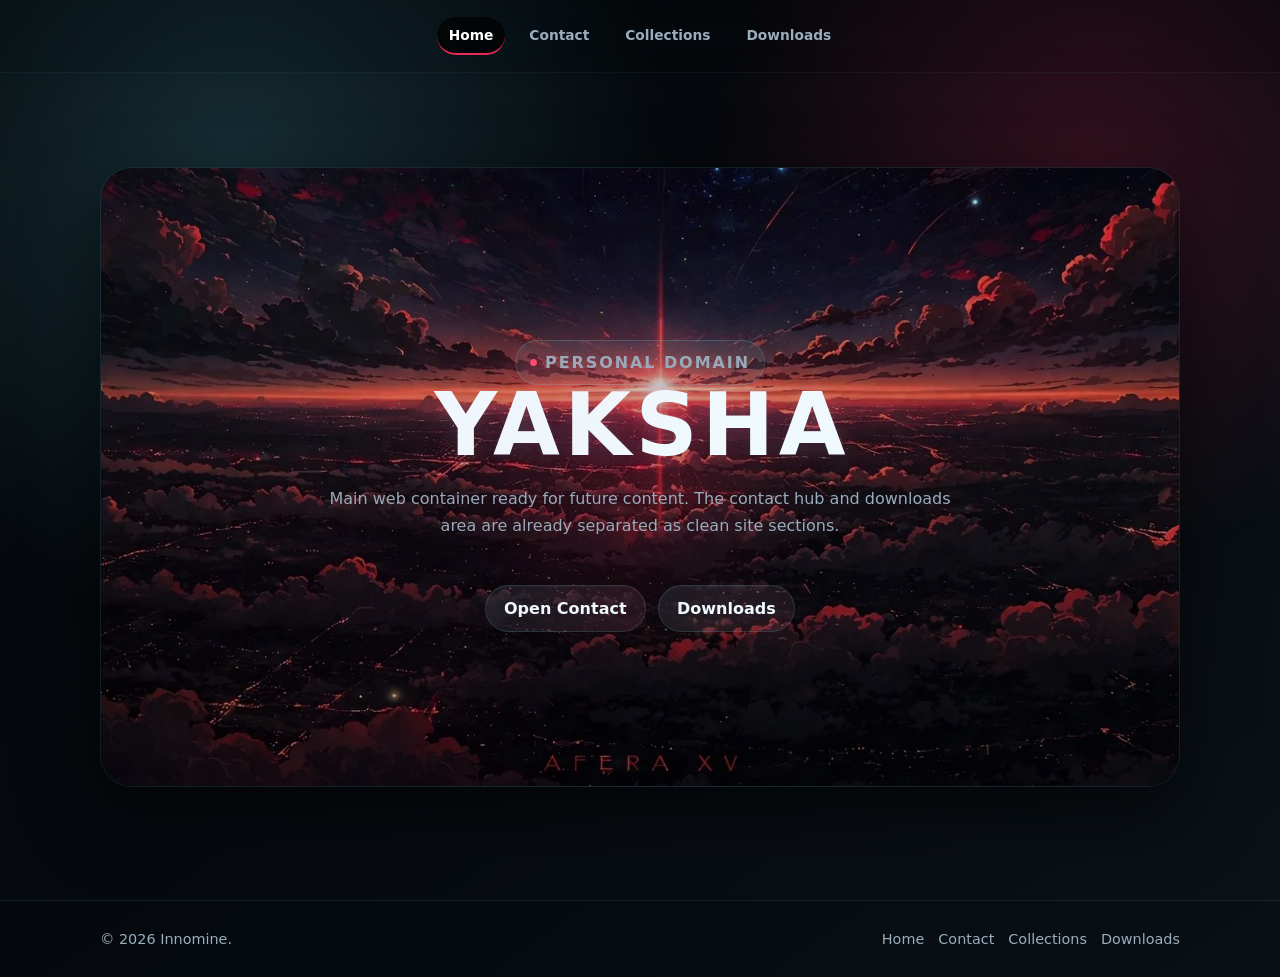
==== commit 9d5ea97d: "Add files via upload" ====
--- a/index.html
+++ b/index.html
@@ -3,7 +3,7 @@
           <a href="/contact/">Contact</a>
           <a href="/collections/">Collections</a>
           <a href="/downloads/">Downloads</a>
-        </nav></div></header><main class="home-page"><section class="home-hero reveal"><picture class="home-bg"><source srcset="assets/images/cover-banner.webp" type="image/webp"/><img src="assets/images/cover-banner.jpg" alt="Night skyline cover" fetchpriority="high" decoding="async"/></picture><div class="home-content"><p class="section-tag">Personal Domain</p><h1>Innomine</h1><p>Main web container ready for future content. The contact hub and downloads area are already separated as clean site sections.</p><div class="home-actions"><a href="/contact/" class="action-button">Open Contact</a><a href="/downloads/" class="action-button secondary">Downloads</a></div></div></section></main><footer class="site-footer"><div class="footer-inner"><p>© 2026 Innomine.</p><div class="footer-links">
+        </nav></div></header><main class="home-page"><section class="home-hero reveal"><picture class="home-bg"><source srcset="assets/images/cover-banner.webp" type="image/webp"/><img src="assets/images/cover-banner.jpg" alt="Night skyline cover" fetchpriority="high" decoding="async"/></picture><div class="home-content"><p class="section-tag">Personal Domain</p><h1>YAKSHA</h1><p>Main web container ready for future content. The contact hub and downloads area are already separated as clean site sections.</p><div class="home-actions"><a href="/contact/" class="action-button">Open Contact</a><a href="/downloads/" class="action-button secondary">Downloads</a></div></div></section></main><footer class="site-footer"><div class="footer-inner"><p>© 2026 Innomine.</p><div class="footer-links">
           <a href="/">Home</a>
           <a href="/contact/">Contact</a>
           <a href="/collections/">Collections</a>
--- a/assets/site.css
+++ b/assets/site.css
@@ -1,17 +1,180 @@
- :root{color-scheme:dark;--bg:#05080c;--panel:rgba(7,11,16,.88);--text:#effaff;--muted:#99adbc;--cyan:#68dff3;--red:#ff2c5e;--red-hot:#ff4c73;--line:rgba(104,223,243,.15);--shadow-strong:0 28px 72px rgba(0,0,0,.56);--shadow-soft:0 16px 36px rgba(0,0,0,.34);--radius-xl:32px;--radius-lg:22px;--max-width:1080px;--pad:clamp(12px,3vw,24px);--header:72px}*{box-sizing:border-box;margin:0;padding:0}html{min-width:320px;scroll-behavior:smooth;text-size-adjust:100%}body{min-height:100vh;overflow-x:hidden;color:var(--text);background:radial-gradient(circle at 18% 18%,rgba(104,223,243,.13),transparent 28rem),radial-gradient(circle at 85% 18%,rgba(255,44,94,.14),transparent 24rem),linear-gradient(145deg,#030508 0%,var(--bg) 52%,#0b1118 100%);font-family:Inter,ui-sans-serif,system-ui,-apple-system,BlinkMacSystemFont,"Segoe UI",Arial,sans-serif}body:before{content:"";position:fixed;inset:0;pointer-events:none;z-index:-1;background:linear-gradient(rgba(255,255,255,.012) 1px,transparent 1px),linear-gradient(90deg,rgba(255,255,255,.010) 1px,transparent 1px);background-size:44px 44px;mask-image:linear-gradient(to bottom,rgba(0,0,0,.70),transparent 78%)}a{color:inherit}img,picture{display:block}.site-shell{min-height:100vh;display:flex;flex-direction:column}.site-header{position:fixed;inset:0 0 auto;z-index:50;border-bottom:1px solid rgba(104,223,243,.10);background:rgba(5,8,12,.50);backdrop-filter:blur(14px)}.header-inner{width:min(var(--max-width),calc(100% - var(--pad)*2));height:var(--header);margin-inline:auto;display:flex;align-items:center;justify-content:space-between;gap:16px}.brand{position:relative;flex:0 0 auto;color:var(--text);text-decoration:none;font-size:clamp(.76rem,2vw,.95rem);font-weight:900;letter-spacing:.18em;text-shadow:0 0 18px rgba(104,223,243,.22),0 0 16px rgba(255,44,94,.12)}.brand:after{content:"";position:absolute;left:0;bottom:-9px;width:42px;height:2px;background:linear-gradient(90deg,var(--red),transparent);box-shadow:0 0 14px rgba(255,44,94,.70)}.main-nav{display:flex;align-items:center;justify-content:flex-end;gap:clamp(2px,1vw,8px);min-width:0}.main-nav a{min-height:38px;display:inline-flex;align-items:center;padding:8px clamp(8px,2vw,12px);border-radius:999px;color:var(--muted);text-decoration:none;font-size:clamp(.72rem,2.4vw,.86rem);font-weight:750;transition:color .15s ease,background-color .15s ease,transform .15s ease}.main-nav a:hover,.main-nav a.active{color:var(--text);background-color:rgba(104,223,243,.08);transform:translateY(-1px)}.contact-page{flex:1;padding-bottom:clamp(34px,6vw,58px)}.hero-banner{position:relative;height:clamp(330px,50vh,560px);overflow:hidden;border-bottom:1px solid rgba(255,44,94,.16);background:#070b10}.hero-banner:after{content:"";position:absolute;inset:0;pointer-events:none;background:radial-gradient(circle at 50% 42%,rgba(255,44,94,.12),transparent 24%),linear-gradient(to bottom,rgba(3,5,8,.06),rgba(3,5,8,.15) 52%,var(--bg) 100%),linear-gradient(90deg,rgba(3,5,8,.42),transparent 48%,rgba(3,5,8,.38))}.hero-image{width:100%;height:100%;object-fit:cover;filter:saturate(1.12) contrast(1.06) brightness(.94);transform:scale(1.015);animation:slowZoom 18s ease-in-out infinite alternate}.contact-card-wrap{position:relative;z-index:8;width:min(var(--max-width),calc(100% - var(--pad)*2));margin:clamp(-142px,-12vw,-112px) auto 0}.contact-card{position:relative;overflow:visible;padding:0 clamp(16px,3.2vw,28px) clamp(22px,3.6vw,32px);border:1px solid var(--line);border-radius:clamp(24px,4vw,var(--radius-xl));background:linear-gradient(180deg,rgba(12,17,24,.77),rgba(5,8,12,.94)),radial-gradient(circle at 50% 0%,rgba(104,223,243,.08),transparent 40%);box-shadow:var(--shadow-strong);backdrop-filter:blur(18px);contain:layout paint}.contact-card:before{content:"";position:absolute;inset:0;pointer-events:none;border-radius:inherit;background:linear-gradient(120deg,transparent 0%,rgba(255,44,94,.045) 40%,transparent 58%),radial-gradient(circle at 50% 0%,rgba(255,44,94,.08),transparent 30%)}.profile-avatar{position:relative;z-index:2;width:clamp(132px,22vw,168px);margin:calc(clamp(132px,22vw,168px)/-2) auto 18px;filter:drop-shadow(0 20px 30px rgba(0,0,0,.50)) drop-shadow(0 0 18px rgba(255,44,94,.14)) drop-shadow(0 0 14px rgba(104,223,243,.12));animation:avatarFloat 4s ease-in-out infinite;contain:layout paint}.profile-avatar img{width:100%;height:auto;object-fit:contain;border-radius:16px}.profile-top{position:relative;z-index:2;max-width:680px;margin:0 auto clamp(22px,4vw,30px);text-align:center}.section-tag{display:inline-flex;align-items:center;gap:8px;margin-bottom:14px;padding:8px 14px;border:1px solid rgba(104,223,243,.20);border-radius:999px;color:#d8f9ff;background:rgba(104,223,243,.08);font-size:clamp(.70rem,2.6vw,.78rem);font-weight:900;letter-spacing:.12em;text-transform:uppercase}.section-tag:before{content:"";width:7px;height:7px;flex:0 0 7px;border-radius:50%;background:var(--red-hot);box-shadow:0 0 15px rgba(255,44,94,.86)}h1{font-size:clamp(2.35rem,8vw,5.4rem);line-height:.94;letter-spacing:-.07em;text-transform:uppercase;text-wrap:balance;text-shadow:0 0 24px rgba(104,223,243,.14),0 0 30px rgba(255,44,94,.14)}.profile-subtitle,.home-content p,.simple-page-panel p{max-width:650px;margin:18px auto 0;color:var(--muted);font-size:clamp(.94rem,2.8vw,1rem);line-height:1.7}.links-section,.downloads-section{position:relative;z-index:2;margin-top:clamp(22px,4vw,30px)}.links-section h2,.section-heading h2{margin-bottom:14px;color:#e6fbff;font-size:clamp(.88rem,2.8vw,1.02rem);letter-spacing:.08em;text-transform:uppercase}.links-grid{display:grid;grid-template-columns:repeat(2,minmax(0,1fr));gap:clamp(10px,2vw,14px)}.link-card,.action-button,.downloads-button{position:relative;isolation:isolate;overflow:hidden;display:flex;flex-direction:column;justify-content:center;min-height:clamp(84px,14vw,92px);padding:clamp(15px,3vw,18px);border:1px solid rgba(104,223,243,.15);border-radius:clamp(18px,3vw,var(--radius-lg));color:var(--text);text-decoration:none;background:linear-gradient(135deg,rgba(104,223,243,.075),rgba(255,44,94,.08)),rgba(255,255,255,.027);box-shadow:inset 0 1px 0 rgba(255,255,255,.04);transform:translateZ(0);transition:transform .155s ease,border-color .155s ease,box-shadow .155s ease,background-color .155s ease}.link-card:before,.action-button:before,.downloads-button:before{content:"";position:absolute;inset:-50% -18%;z-index:-1;opacity:0;transform:translate3d(-120%,0,0) skewX(-24deg);background:linear-gradient(90deg,transparent 0 12%,rgba(255,44,94,0) 12% 20%,rgba(255,44,94,.58) 20% 25%,transparent 25% 36%,rgba(255,44,94,.42) 36% 41%,transparent 41% 52%,rgba(255,44,94,.30) 52% 57%,transparent 57% 100%)}.link-card:hover,.action-button:hover,.downloads-button:hover{transform:translate3d(0,-4px,0);border-color:rgba(255,44,94,.56);box-shadow:var(--shadow-soft),0 0 28px rgba(255,44,94,.15),inset 0 1px 0 rgba(255,255,255,.055)}.link-card:hover:before,.action-button:hover:before,.downloads-button:hover:before{opacity:1;animation:slashSweep .52s ease both}.primary-link{border-color:rgba(104,223,243,.28)}.link-title{font-size:clamp(.98rem,3vw,1.04rem);font-weight:900;letter-spacing:-.02em}.link-subtext{margin-top:7px;color:var(--muted);font-size:clamp(.84rem,2.6vw,.9rem);line-height:1.45}.section-heading{display:flex;align-items:end;justify-content:space-between;gap:16px;margin-bottom:14px}.section-note{color:var(--muted);font-size:.83rem}.downloads-panel{padding:clamp(14px,3vw,18px);border:1px solid rgba(255,44,94,.18);border-radius:clamp(18px,3vw,var(--radius-lg));background:linear-gradient(135deg,rgba(255,44,94,.08),transparent),rgba(5,8,13,.26)}.downloads-empty{min-height:clamp(132px,20vw,145px);display:grid;place-items:center;padding:clamp(16px,3vw,20px);border:1px dashed rgba(104,223,243,.18);border-radius:18px;text-align:center}.downloads-empty h3{margin-bottom:8px;font-size:1.12rem}.downloads-empty p{max-width:560px;color:var(--muted);line-height:1.6}.downloads-button,.action-button{min-height:auto;display:inline-flex;align-items:center;margin-top:18px;padding:13px 18px;border-radius:999px;font-weight:900}.home-page,.downloads-page{flex:1;min-height:100vh;display:grid;place-items:center;padding:calc(var(--header) + 36px) var(--pad) 54px}.home-hero,.simple-page-panel{position:relative;overflow:hidden;width:min(var(--max-width),100%);min-height:clamp(500px,70vh,620px);display:grid;place-items:center;border:1px solid var(--line);border-radius:clamp(24px,4vw,var(--radius-xl));background:var(--panel);box-shadow:var(--shadow-strong)}.home-bg{position:absolute;inset:0}.home-bg img{width:100%;height:100%;object-fit:cover;filter:brightness(.56) saturate(1.14)}.home-bg:after{content:"";position:absolute;inset:0;background:radial-gradient(circle at 50% 50%,rgba(255,44,94,.15),transparent 30%),linear-gradient(180deg,rgba(3,5,8,.12),rgba(3,5,8,.68))}.home-content,.simple-page-panel{position:relative;padding:clamp(24px,4vw,36px);text-align:center}.home-actions{margin-top:28px;display:flex;justify-content:center;gap:12px;flex-wrap:wrap}.action-button.secondary{background:rgba(255,255,255,.028)}.simple-page-panel{min-height:420px;background:radial-gradient(circle at 50% 0%,rgba(255,44,94,.09),transparent 34%),var(--panel)}.download-placeholder{width:min(520px,100%);margin-top:24px;padding:22px;border:1px dashed rgba(104,223,243,.18);border-radius:22px;color:var(--muted);background:rgba(255,255,255,.028)}.site-footer{margin-top:auto;border-top:1px solid rgba(104,223,243,.10);background:rgba(5,8,12,.68)}.footer-inner{width:min(var(--max-width),calc(100% - var(--pad)*2));min-height:76px;margin-inline:auto;display:flex;align-items:center;justify-content:space-between;gap:16px;color:var(--muted);font-size:.9rem}.footer-links{display:flex;gap:14px}.footer-links a{color:var(--muted);text-decoration:none;transition:color .15s ease}.footer-links a:hover{color:var(--cyan)}.reveal{animation:revealUp .62s cubic-bezier(.2,.8,.2,1) both}.clicked{transform:scale(.985)!important}@keyframes revealUp{from{opacity:0;transform:translate3d(0,22px,0) scale(.988)}to{opacity:1;transform:translate3d(0,0,0) scale(1)}}@keyframes avatarFloat{0%,100%{transform:translate3d(0,0,0)}50%{transform:translate3d(0,-8px,0)}}@keyframes slashSweep{from{transform:translate3d(-120%,0,0) skewX(-24deg)}to{transform:translate3d(120%,0,0) skewX(-24deg)}}@keyframes slowZoom{from{transform:scale(1.015)}to{transform:scale(1.055)}}@media(max-width:760px){:root{--header:66px}.header-inner{gap:10px}.main-nav{gap:1px}.hero-banner{height:clamp(320px,44vh,440px)}.contact-card-wrap{margin-top:-114px}.links-grid{grid-template-columns:1fr}.section-heading,.footer-inner{align-items:flex-start;flex-direction:column}.footer-inner{justify-content:center;padding:20px 0}}@media(max-width:520px){.header-inner{width:calc(100% - 20px)}.brand{letter-spacing:.12em}.main-nav a{padding-inline:7px}.contact-card-wrap{width:calc(100% - 20px);margin-top:-106px}.section-tag{letter-spacing:.08em}.footer-links{flex-wrap:wrap}}@media(max-width:370px){.brand{font-size:.68rem}.main-nav a{font-size:.68rem;padding-inline:5px}.profile-avatar{width:126px}}@media(prefers-reduced-motion:reduce){*,*:before,*:after{scroll-behavior:auto!important;animation-duration:1ms!important;animation-iteration-count:1!important;transition-duration:1ms!important}}@media(hover:none){.link-card:hover,.action-button:hover,.downloads-button:hover,.main-nav a:hover{transform:none}.link-card:before,.action-button:before,.downloads-button:before{display:none}}
-
-
-/* V4 PROFESSIONAL MOTION + COLLECTIONS
-   Keeps shadows and animations, but uses transform/opacity for performance. */
-
-:root {
-  --motion-fast: 520ms;
-  --motion-medium: 680ms;
-  --ease-out: cubic-bezier(.16, 1, .3, 1);
-  --ease-snap: cubic-bezier(.2, .8, .2, 1);
-}
-
-/* Keep animations smooth without layout thrashing */
+:root{color-scheme:dark;--bg:#05080c;--panel:rgba(7,11,16,.88);--text:#effaff;--muted:#99adbc;--cyan:#68dff3;--red:#ff2c5e;--red-hot:#ff4c73;--line:rgba(104,223,243,.15);--shadow-strong:0 28px 72px rgba(0,0,0,.56);--shadow-soft:0 16px 36px rgba(0,0,0,.34);--radius-xl:32px;--radius-lg:22px;--max-width:1080px;--pad:clamp(12px,3vw,24px);--header:72px}
+
+*{box-sizing:border-box;margin:0;padding:0}
+
+html{min-width:320px;scroll-behavior:smooth;text-size-adjust:100%}
+
+body{min-height:100vh;overflow-x:hidden;color:var(--text);background:radial-gradient(circle at 18% 18%,rgba(104,223,243,.13),transparent 28rem),radial-gradient(circle at 85% 18%,rgba(255,44,94,.14),transparent 24rem),linear-gradient(145deg,#030508 0%,var(--bg) 52%,#0b1118 100%);font-family:Inter,ui-sans-serif,system-ui,-apple-system,BlinkMacSystemFont,"Segoe UI",Arial,sans-serif}
+
+body:before{content:"";position:fixed;inset:0;pointer-events:none;z-index:-1;background:linear-gradient(rgba(255,255,255,.012) 1px,transparent 1px),linear-gradient(90deg,rgba(255,255,255,.010) 1px,transparent 1px);background-size:44px 44px;mask-image:linear-gradient(to bottom,rgba(0,0,0,.70),transparent 78%)}
+
+a{color:inherit}
+img,picture{display:block}
+
+.site-shell{min-height:100vh;display:flex;flex-direction:column}
+
+.site-header{position:fixed;inset:0 0 auto;z-index:50;border-bottom:1px solid rgba(104,223,243,.10);background:rgba(5,8,12,.50);backdrop-filter:blur(14px)}
+
+.header-inner{width:min(var(--max-width),calc(100% - var(--pad)*2));height:var(--header);margin-inline:auto;display:flex;align-items:center;justify-content:space-between;gap:16px}
+
+.brand{position:relative;flex:0 0 auto;color:var(--text);text-decoration:none;font-size:clamp(.76rem,2vw,.95rem);font-weight:900;letter-spacing:.18em;text-shadow:0 0 18px rgba(104,223,243,.22),0 0 16px rgba(255,44,94,.12)}
+
+.brand:after{content:"";position:absolute;left:0;bottom:-9px;width:42px;height:2px;background:linear-gradient(90deg,var(--red),transparent);box-shadow:0 0 14px rgba(255,44,94,.70)}
+
+.main-nav{display:flex;align-items:center;justify-content:flex-end;gap:clamp(2px,1vw,8px);min-width:0}
+
+.main-nav a{min-height:38px;display:inline-flex;align-items:center;padding:8px clamp(8px,2vw,12px);border-radius:999px;color:var(--muted);text-decoration:none;font-size:clamp(.72rem,2.4vw,.86rem);font-weight:750;transition:color .15s ease,background-color .15s ease,transform .15s ease}
+
+.main-nav a:hover,.main-nav a.active{color:var(--text);background-color:rgba(104,223,243,.08);transform:translateY(-1px)}
+
+.contact-page{flex:1;padding-bottom:clamp(34px,6vw,58px)}
+
+.hero-banner{position:relative;height:clamp(330px,50vh,560px);overflow:hidden;border-bottom:1px solid rgba(255,44,94,.16);background:#070b10}
+
+.hero-banner:after{content:"";position:absolute;inset:0;pointer-events:none;background:radial-gradient(circle at 50% 42%,rgba(255,44,94,.12),transparent 24%),linear-gradient(to bottom,rgba(3,5,8,.06),rgba(3,5,8,.15) 52%,var(--bg) 100%),linear-gradient(90deg,rgba(3,5,8,.42),transparent 48%,rgba(3,5,8,.38))}
+
+.hero-image{width:100%;height:100%;object-fit:cover;filter:saturate(1.12) contrast(1.06) brightness(.94);transform:scale(1.015);animation:slowZoom 18s ease-in-out infinite alternate}
+
+.contact-card-wrap{position:relative;z-index:8;width:min(var(--max-width),calc(100% - var(--pad)*2));margin:clamp(-142px,-12vw,-112px) auto 0}
+
+.contact-card{position:relative;overflow:visible;padding:0 clamp(16px,3.2vw,28px) clamp(22px,3.6vw,32px);border:1px solid var(--line);border-radius:clamp(24px,4vw,var(--radius-xl));background:linear-gradient(180deg,rgba(12,17,24,.77),rgba(5,8,12,.94)),radial-gradient(circle at 50% 0%,rgba(104,223,243,.08),transparent 40%);box-shadow:var(--shadow-strong);backdrop-filter:blur(18px);contain:layout paint}
+
+.contact-card:before{content:"";position:absolute;inset:0;pointer-events:none;border-radius:inherit;background:linear-gradient(120deg,transparent 0%,rgba(255,44,94,.045) 40%,transparent 58%),radial-gradient(circle at 50% 0%,rgba(255,44,94,.08),transparent 30%)}
+
+.profile-avatar{position:relative;z-index:2;width:clamp(132px,22vw,168px);margin:calc(clamp(132px,22vw,168px)/-2) auto 18px;filter:drop-shadow(0 20px 30px rgba(0,0,0,.50)) drop-shadow(0 0 18px rgba(255,44,94,.14)) drop-shadow(0 0 14px rgba(104,223,243,.12));animation:avatarFloat 4s ease-in-out infinite;contain:layout paint}
+
+.profile-avatar img{width:100%;height:auto;object-fit:contain;border-radius:16px}
+
+.profile-top{position:relative;z-index:2;max-width:680px;margin:0 auto clamp(22px,4vw,30px);text-align:center}
+
+.section-tag{display:inline-flex;align-items:center;gap:8px;margin-bottom:14px;padding:8px 14px;border:1px solid rgba(104,223,243,.20);border-radius:999px;color:#d8f9ff;background:rgba(104,223,243,.08);font-size:clamp(.70rem,2.6vw,.78rem);font-weight:900;letter-spacing:.12em;text-transform:uppercase}
+
+.section-tag:before{content:"";width:7px;height:7px;flex:0 0 7px;border-radius:50%;background:var(--red-hot);box-shadow:0 0 15px rgba(255,44,94,.86)}
+
+h1{font-size:clamp(2.35rem,8vw,5.4rem);line-height:.94;letter-spacing:-.07em;text-transform:uppercase;text-wrap:balance;text-shadow:0 0 24px rgba(104,223,243,.14),0 0 30px rgba(255,44,94,.14)}
+
+.profile-subtitle,.home-content p,.simple-page-panel p{max-width:650px;margin:18px auto 0;color:var(--muted);font-size:clamp(.94rem,2.8vw,1rem);line-height:1.7}
+
+.links-section,.downloads-section{position:relative;z-index:2;margin-top:clamp(22px,4vw,30px)}
+
+.links-section h2,.section-heading h2{margin-bottom:14px;color:#e6fbff;font-size:clamp(.88rem,2.8vw,1.02rem);letter-spacing:.08em;text-transform:uppercase}
+
+.links-grid{display:grid;grid-template-columns:repeat(2,minmax(0,1fr));gap:clamp(10px,2vw,14px)}
+
+.link-card,.action-button,.downloads-button{position:relative;isolation:isolate;overflow:hidden;display:flex;flex-direction:column;justify-content:center;min-height:clamp(84px,14vw,92px);padding:clamp(15px,3vw,18px);border:1px solid rgba(104,223,243,.15);border-radius:clamp(18px,3vw,var(--radius-lg));color:var(--text);text-decoration:none;background:linear-gradient(135deg,rgba(104,223,243,.075),rgba(255,44,94,.08)),rgba(255,255,255,.027);box-shadow:inset 0 1px 0 rgba(255,255,255,.04);transform:translateZ(0);transition:transform .155s ease,border-color .155s ease,box-shadow .155s ease,background-color .155s ease}
+
+.link-card:before,.action-button:before,.downloads-button:before{content:"";position:absolute;inset:-50% -18%;z-index:-1;opacity:0;transform:translate3d(-120%,0,0) skewX(-24deg);background:linear-gradient(90deg,transparent 0 12%,rgba(255,44,94,0) 12% 20%,rgba(255,44,94,.58) 20% 25%,transparent 25% 36%,rgba(255,44,94,.42) 36% 41%,transparent 41% 52%,rgba(255,44,94,.30) 52% 57%,transparent 57% 100%)}
+
+.link-card:hover,.action-button:hover,.downloads-button:hover{transform:translate3d(0,-4px,0);border-color:rgba(255,44,94,.56);box-shadow:var(--shadow-soft),0 0 28px rgba(255,44,94,.15),inset 0 1px 0 rgba(255,255,255,.055)}
+
+.link-card:hover:before,.action-button:hover:before,.downloads-button:hover:before{opacity:1;animation:slashSweep .52s ease both}
+
+.primary-link{border-color:rgba(104,223,243,.28)}
+
+.link-title{font-size:clamp(.98rem,3vw,1.04rem);font-weight:900;letter-spacing:-.02em}
+
+.link-subtext{margin-top:7px;color:var(--muted);font-size:clamp(.84rem,2.6vw,.9rem);line-height:1.45}
+
+.section-heading{display:flex;align-items:end;justify-content:space-between;gap:16px;margin-bottom:14px}
+
+.section-note{color:var(--muted);font-size:.83rem}
+
+.downloads-panel{padding:clamp(14px,3vw,18px);border:1px solid rgba(255,44,94,.18);border-radius:clamp(18px,3vw,var(--radius-lg));background:linear-gradient(135deg,rgba(255,44,94,.08),transparent),rgba(5,8,13,.26)}
+
+.downloads-empty{min-height:clamp(132px,20vw,145px);display:grid;place-items:center;padding:clamp(16px,3vw,20px);border:1px dashed rgba(104,223,243,.18);border-radius:18px;text-align:center}
+
+.downloads-empty h3{margin-bottom:8px;font-size:1.12rem}
+
+.downloads-empty p{max-width:560px;color:var(--muted);line-height:1.6}
+
+.downloads-button,.action-button{min-height:auto;display:inline-flex;align-items:center;margin-top:18px;padding:13px 18px;border-radius:999px;font-weight:900}
+
+.home-page,.downloads-page{flex:1;min-height:100vh;display:grid;place-items:center;padding:calc(var(--header) + 36px) var(--pad) 54px}
+
+.home-hero,.simple-page-panel{position:relative;overflow:hidden;width:min(var(--max-width),100%);min-height:clamp(500px,70vh,620px);display:grid;place-items:center;border:1px solid var(--line);border-radius:clamp(24px,4vw,var(--radius-xl));background:var(--panel);box-shadow:var(--shadow-strong)}
+
+.home-bg{position:absolute;inset:0}
+
+.home-bg img{width:100%;height:100%;object-fit:cover;filter:brightness(.56) saturate(1.14)}
+
+.home-bg:after{content:"";position:absolute;inset:0;background:radial-gradient(circle at 50% 50%,rgba(255,44,94,.15),transparent 30%),linear-gradient(180deg,rgba(3,5,8,.12),rgba(3,5,8,.68))}
+
+.home-content,.simple-page-panel{position:relative;padding:clamp(24px,4vw,36px);text-align:center}
+
+.home-actions{margin-top:28px;display:flex;justify-content:center;gap:12px;flex-wrap:wrap}
+
+.action-button.secondary{background:rgba(255,255,255,.028)}
+
+.simple-page-panel{min-height:420px;background:radial-gradient(circle at 50% 0%,rgba(255,44,94,.09),transparent 34%),var(--panel)}
+
+.download-placeholder{width:min(520px,100%);margin-top:24px;padding:22px;border:1px dashed rgba(104,223,243,.18);border-radius:22px;color:var(--muted);background:rgba(255,255,255,.028)}
+
+.site-footer{margin-top:auto;border-top:1px solid rgba(104,223,243,.10);background:rgba(5,8,12,.68)}
+
+.footer-inner{width:min(var(--max-width),calc(100% - var(--pad)*2));min-height:76px;margin-inline:auto;display:flex;align-items:center;justify-content:space-between;gap:16px;color:var(--muted);font-size:.9rem}
+
+.footer-links{display:flex;gap:14px}
+
+.footer-links a{color:var(--muted);text-decoration:none;transition:color .15s ease}
+
+.footer-links a:hover{color:var(--cyan)}
+
+.reveal{animation:revealUp .62s cubic-bezier(.2,.8,.2,1) both}
+
+.clicked{transform:scale(.985)!important}
+
+@keyframes revealUp{from{opacity:0;transform:translate3d(0,22px,0) scale(.988)}to{opacity:1;transform:translate3d(0,0,0) scale(1)}}
+
+@keyframes avatarFloat{0%,100%{transform:translate3d(0,0,0)}50%{transform:translate3d(0,-8px,0)}}
+
+@keyframes slashSweep{from{transform:translate3d(-120%,0,0) skewX(-24deg)}to{transform:translate3d(120%,0,0) skewX(-24deg)}}
+
+@keyframes slowZoom{from{transform:scale(1.015)}to{transform:scale(1.055)}}
+
+@media(max-width:760px){
+  :root{--header:66px}
+  .header-inner{gap:10px}
+  .main-nav{gap:1px}
+  .hero-banner{height:clamp(320px,44vh,440px)}
+  .contact-card-wrap{margin-top:-114px}
+  .links-grid{grid-template-columns:1fr}
+  .section-heading,.footer-inner{align-items:flex-start;flex-direction:column}
+  .footer-inner{justify-content:center;padding:20px 0}
+}
+
+@media(max-width:520px){
+  .header-inner{width:calc(100% - 20px)}
+  .brand{letter-spacing:.12em}
+  .main-nav a{padding-inline:7px}
+  .contact-card-wrap{width:calc(100% - 20px);margin-top:-106px}
+  .section-tag{letter-spacing:.08em}
+  .footer-links{flex-wrap:wrap}
+}
+
+@media(max-width:370px){
+  .brand{font-size:.68rem}
+  .main-nav a{font-size:.68rem;padding-inline:5px}
+  .profile-avatar{width:126px}
+}
+
+@media(prefers-reduced-motion:reduce){
+  *,*:before,*:after{scroll-behavior:auto!important;animation-duration:1ms!important;animation-iteration-count:1!important;transition-duration:1ms!important}
+}
+
+@media(hover:none){
+  .link-card:hover,.action-button:hover,.downloads-button:hover,.main-nav a:hover{transform:none}
+  .link-card:before,.action-button:before,.downloads-button:before{display:none}
+}
+
+/* Variables de movimiento para mantener animaciones consistentes */
+:root{
+  --motion-fast:520ms;
+  --motion-medium:680ms;
+  --ease-out:cubic-bezier(.16,1,.3,1);
+  --ease-snap:cubic-bezier(.2,.8,.2,1);
+}
+
+/* Elementos animados: se prioriza transform para evitar saltos */
 .hero-image,
 .home-bg img,
 .collection-hero-bg img,
@@ -20,33 +183,33 @@
 .action-button,
 .downloads-button,
 .gallery-card,
-.gallery-media img {
-  will-change: transform;
-}
-
-/* Slightly richer but still controlled animated atmosphere */
+.gallery-media img{
+  will-change:transform;
+}
+
+/* Brillo ambiental controlado en paneles principales */
 .contact-card::after,
 .home-hero::after,
 .simple-page-panel::after,
 .collection-hero::after,
-.collection-section::after {
-  content: "";
-  position: absolute;
-  inset: 0;
-  pointer-events: none;
-  border-radius: inherit;
-  background:
-    linear-gradient(115deg, transparent 0%, rgba(255, 44, 94, 0.055) 42%, transparent 60%),
-    radial-gradient(circle at 18% 8%, rgba(104, 223, 243, 0.08), transparent 28%),
-    radial-gradient(circle at 78% 18%, rgba(255, 44, 94, 0.08), transparent 24%);
-  opacity: 0.82;
-  animation: panelGlowDrift 4.8s var(--ease-out) infinite alternate;
+.collection-section::after{
+  content:"";
+  position:absolute;
+  inset:0;
+  pointer-events:none;
+  border-radius:inherit;
+  background:
+    linear-gradient(115deg,transparent 0%,rgba(255,44,94,.055) 42%,transparent 60%),
+    radial-gradient(circle at 18% 8%,rgba(104,223,243,.08),transparent 28%),
+    radial-gradient(circle at 78% 18%,rgba(255,44,94,.08),transparent 24%);
+  opacity:.82;
+  animation:panelGlowDrift 4.8s var(--ease-out) infinite alternate;
 }
 
 .link-card,
 .action-button,
 .downloads-button,
-.gallery-card {
+.gallery-card{
   transition:
     transform 170ms var(--ease-snap),
     border-color 170ms ease,
@@ -57,417 +220,439 @@
 
 .link-card:hover,
 .action-button:hover,
-.downloads-button:hover {
-  transform: translate3d(0, -5px, 0) scale(1.006);
-  filter: saturate(1.06);
+.downloads-button:hover{
+  transform:translate3d(0,-5px,0) scale(1.006);
+  filter:saturate(1.06);
 }
 
 .link-card:hover::before,
 .action-button:hover::before,
-.downloads-button:hover::before {
-  animation: slashSweep var(--motion-fast) var(--ease-out) both;
-}
-
-/* Extra red ignition line on hover without heavy blur */
+.downloads-button:hover::before{
+  animation:slashSweep var(--motion-fast) var(--ease-out) both;
+}
+
+/* Línea roja inferior en hover sin usar blur pesado */
 .link-card::after,
 .action-button::after,
 .downloads-button::after,
-.gallery-card::after {
-  content: "";
-  position: absolute;
-  left: 14px;
-  right: 14px;
-  bottom: 10px;
-  height: 1px;
-  border-radius: 999px;
-  background: linear-gradient(90deg, transparent, rgba(255, 76, 115, 0.78), transparent);
-  opacity: 0;
-  transform: scaleX(0.52);
-  transition: opacity 170ms ease, transform 170ms var(--ease-out);
+.gallery-card::after{
+  content:"";
+  position:absolute;
+  left:14px;
+  right:14px;
+  bottom:10px;
+  height:1px;
+  border-radius:999px;
+  background:linear-gradient(90deg,transparent,rgba(255,76,115,.78),transparent);
+  opacity:0;
+  transform:scaleX(.52);
+  transition:opacity 170ms ease,transform 170ms var(--ease-out);
 }
 
 .link-card:hover::after,
 .action-button:hover::after,
 .downloads-button:hover::after,
-.gallery-card:hover::after {
-  opacity: 1;
-  transform: scaleX(1);
-}
-
-.profile-avatar {
-  animation: avatarFloat 3.8s var(--ease-out) infinite;
-}
-
-.reveal {
-  animation: revealUp var(--motion-medium) var(--ease-out) both;
-}
-
-@keyframes panelGlowDrift {
-  from {
-    opacity: 0.54;
-    transform: translate3d(-8px, -5px, 0);
-  }
-  to {
-    opacity: 0.88;
-    transform: translate3d(8px, 5px, 0);
-  }
-}
-
-/* COLLECTIONS PAGE */
-
-.collections-page {
-  flex: 1;
-  padding: calc(var(--header-height) + 36px) var(--page-pad) clamp(42px, 7vw, 70px);
-}
-
-.collection-hero {
-  position: relative;
-  isolation: isolate;
-  overflow: hidden;
-  width: min(var(--max-width), 100%);
-  min-height: clamp(420px, 58vh, 560px);
-  display: grid;
-  place-items: center;
-  margin-inline: auto;
-  border: 1px solid var(--line);
-  border-radius: clamp(24px, 4vw, var(--radius-xl));
-  background: var(--bg-panel);
-  box-shadow: var(--shadow-strong);
-}
-
-.collection-hero-bg {
-  position: absolute;
-  inset: 0;
-  z-index: -2;
-}
-
-.collection-hero-bg img {
-  width: 100%;
-  height: 100%;
-  object-fit: cover;
-  filter: brightness(0.58) saturate(1.18) contrast(1.04);
-  transform: scale(1.012);
-  animation: slowZoom 18s ease-in-out infinite alternate;
-}
-
-.collection-hero::before {
-  content: "";
-  position: absolute;
-  inset: 0;
-  z-index: -1;
-  background:
-    radial-gradient(circle at 50% 44%, rgba(255, 44, 94, 0.14), transparent 28%),
-    linear-gradient(180deg, rgba(3,5,8,0.12), rgba(3,5,8,0.74));
-}
-
-.collection-hero-content {
-  width: min(760px, 100%);
-  padding: clamp(24px, 5vw, 44px);
-  text-align: center;
-}
-
-.collection-hero-content p:not(.section-tag) {
-  max-width: 680px;
-  margin: 18px auto 0;
-  color: var(--muted);
-  line-height: 1.7;
-}
-
-.collection-section {
-  position: relative;
-  isolation: isolate;
-  overflow: hidden;
-  width: min(var(--max-width), 100%);
-  margin: clamp(22px, 4vw, 34px) auto 0;
-  padding: clamp(18px, 3vw, 28px);
-  border: 1px solid var(--line);
-  border-radius: clamp(24px, 4vw, var(--radius-xl));
-  background:
-    linear-gradient(180deg, rgba(12, 17, 24, 0.70), rgba(5, 8, 12, 0.91)),
-    radial-gradient(circle at 50% 0%, rgba(104, 223, 243, 0.07), transparent 38%);
-  box-shadow: var(--shadow-strong);
-  backdrop-filter: blur(14px);
-}
-
-.collection-heading {
-  align-items: flex-start;
-}
-
-.collection-intro {
-  max-width: 680px;
-  margin-top: 6px;
-  color: var(--muted);
-  line-height: 1.6;
-}
-
-.collection-intro code {
-  padding: 2px 6px;
-  border: 1px solid rgba(104, 223, 243, 0.18);
-  border-radius: 8px;
-  color: #dff9ff;
-  background: rgba(104, 223, 243, 0.07);
-}
-
-.gallery-grid {
-  position: relative;
-  z-index: 2;
-  display: grid;
-  grid-template-columns: repeat(3, minmax(0, 1fr));
-  gap: clamp(14px, 2vw, 18px);
-  margin-top: 18px;
-}
-
-.gallery-card {
-  position: relative;
-  isolation: isolate;
-  overflow: hidden;
-  border: 1px solid rgba(104, 223, 243, 0.14);
-  border-radius: clamp(20px, 3vw, 26px);
-  background:
-    linear-gradient(145deg, rgba(104, 223, 243, 0.055), rgba(255, 44, 94, 0.065)),
-    rgba(255, 255, 255, 0.026);
+.gallery-card:hover::after{
+  opacity:1;
+  transform:scaleX(1);
+}
+
+.profile-avatar{animation:avatarFloat 3.8s var(--ease-out) infinite}
+
+.reveal{animation:revealUp var(--motion-medium) var(--ease-out) both}
+
+@keyframes panelGlowDrift{
+  from{opacity:.54;transform:translate3d(-8px,-5px,0)}
+  to{opacity:.88;transform:translate3d(8px,5px,0)}
+}
+
+/* Página de colecciones */
+.collections-page{
+  flex:1;
+  padding:calc(var(--header-height) + 36px) var(--page-pad) clamp(42px,7vw,70px);
+}
+
+.collection-hero{
+  position:relative;
+  isolation:isolate;
+  overflow:hidden;
+  width:min(var(--max-width),100%);
+  min-height:clamp(420px,58vh,560px);
+  display:grid;
+  place-items:center;
+  margin-inline:auto;
+  border:1px solid var(--line);
+  border-radius:clamp(24px,4vw,var(--radius-xl));
+  background:var(--bg-panel);
+  box-shadow:var(--shadow-strong);
+}
+
+.collection-hero-bg{position:absolute;inset:0;z-index:-2}
+
+.collection-hero-bg img{
+  width:100%;
+  height:100%;
+  object-fit:cover;
+  filter:brightness(.58) saturate(1.18) contrast(1.04);
+  transform:scale(1.012);
+  animation:slowZoom 18s ease-in-out infinite alternate;
+}
+
+.collection-hero::before{
+  content:"";
+  position:absolute;
+  inset:0;
+  z-index:-1;
+  background:
+    radial-gradient(circle at 50% 44%,rgba(255,44,94,.14),transparent 28%),
+    linear-gradient(180deg,rgba(3,5,8,.12),rgba(3,5,8,.74));
+}
+
+.collection-hero-content{
+  width:min(760px,100%);
+  padding:clamp(24px,5vw,44px);
+  text-align:center;
+}
+
+.collection-hero-content p:not(.section-tag){
+  max-width:680px;
+  margin:18px auto 0;
+  color:var(--muted);
+  line-height:1.7;
+}
+
+.collection-section{
+  position:relative;
+  isolation:isolate;
+  overflow:hidden;
+  width:min(var(--max-width),100%);
+  margin:clamp(22px,4vw,34px) auto 0;
+  padding:clamp(18px,3vw,28px);
+  border:1px solid var(--line);
+  border-radius:clamp(24px,4vw,var(--radius-xl));
+  background:
+    linear-gradient(180deg,rgba(12,17,24,.70),rgba(5,8,12,.91)),
+    radial-gradient(circle at 50% 0%,rgba(104,223,243,.07),transparent 38%);
+  box-shadow:var(--shadow-strong);
+  backdrop-filter:blur(14px);
+}
+
+.collection-heading{align-items:flex-start}
+
+.collection-intro{
+  max-width:680px;
+  margin-top:6px;
+  color:var(--muted);
+  line-height:1.6;
+}
+
+.collection-intro code{
+  padding:2px 6px;
+  border:1px solid rgba(104,223,243,.18);
+  border-radius:8px;
+  color:#dff9ff;
+  background:rgba(104,223,243,.07);
+}
+
+.gallery-grid{
+  position:relative;
+  z-index:2;
+  display:grid;
+  grid-template-columns:repeat(3,minmax(0,1fr));
+  gap:clamp(14px,2vw,18px);
+  margin-top:18px;
+}
+
+.gallery-card{
+  position:relative;
+  isolation:isolate;
+  overflow:hidden;
+  border:1px solid rgba(104,223,243,.14);
+  border-radius:clamp(20px,3vw,26px);
+  background:
+    linear-gradient(145deg,rgba(104,223,243,.055),rgba(255,44,94,.065)),
+    rgba(255,255,255,.026);
   box-shadow:
-    inset 0 1px 0 rgba(255,255,255,0.04),
-    0 18px 42px rgba(0, 0, 0, 0.30);
-  transform: translate3d(0, 0, 0);
-}
-
-.gallery-card:hover {
-  transform: translate3d(0, -6px, 0) scale(1.006);
-  border-color: rgba(255, 44, 94, 0.48);
+    inset 0 1px 0 rgba(255,255,255,.04),
+    0 18px 42px rgba(0,0,0,.30);
+  transform:translate3d(0,0,0);
+}
+
+.gallery-card:hover{
+  transform:translate3d(0,-6px,0) scale(1.006);
+  border-color:rgba(255,44,94,.48);
   box-shadow:
-    0 24px 58px rgba(0, 0, 0, 0.42),
-    0 0 28px rgba(255, 44, 94, 0.13),
-    inset 0 1px 0 rgba(255,255,255,0.06);
-}
-
-.gallery-media {
-  position: relative;
-  display: block;
-  aspect-ratio: 16 / 10;
-  overflow: hidden;
-  color: var(--text);
-  text-decoration: none;
-  background:
-    radial-gradient(circle at 50% 42%, rgba(255, 44, 94, 0.13), transparent 28%),
-    rgba(255,255,255,0.03);
-}
-
-.gallery-media::before {
-  content: "";
-  position: absolute;
-  inset: 0;
-  z-index: 2;
-  pointer-events: none;
-  background:
-    linear-gradient(180deg, transparent 45%, rgba(3,5,8,0.72)),
-    linear-gradient(110deg, rgba(255, 44, 94, 0.08), transparent 42%);
-  opacity: 0.74;
-  transition: opacity 180ms ease;
-}
-
-.gallery-media img {
-  width: 100%;
-  height: 100%;
-  object-fit: cover;
-  filter: saturate(1.08) contrast(1.03) brightness(0.92);
-  transition: transform 360ms var(--ease-out), filter 180ms ease;
-}
-
-.gallery-card:hover .gallery-media img {
-  transform: scale(1.045);
-  filter: saturate(1.16) contrast(1.06) brightness(0.98);
-}
-
-.gallery-card:hover .gallery-media::before {
-  opacity: 0.58;
-}
-
-.placeholder-media {
-  min-height: 100%;
-  display: grid;
-  place-items: center;
-  border-bottom: 1px solid rgba(104, 223, 243, 0.10);
-}
-
-.placeholder-media span {
-  position: relative;
-  z-index: 3;
-  padding: 9px 13px;
-  border: 1px solid rgba(255, 44, 94, 0.32);
-  border-radius: 999px;
-  color: #ffd7e0;
-  background: rgba(255, 44, 94, 0.08);
-  font-size: 0.82rem;
-  font-weight: 900;
-  letter-spacing: 0.08em;
-  text-transform: uppercase;
-}
-
-.gallery-body {
-  position: relative;
-  z-index: 2;
-  padding: clamp(16px, 3vw, 20px);
-}
-
-.gallery-kicker {
-  display: inline-block;
-  margin-bottom: 8px;
-  color: var(--cyan);
-  font-size: 0.72rem;
-  font-weight: 900;
-  letter-spacing: 0.12em;
-  text-transform: uppercase;
-}
-
-.gallery-body h3 {
-  margin-bottom: 8px;
-  color: var(--text);
-  font-size: clamp(1.08rem, 3vw, 1.28rem);
-  letter-spacing: -0.03em;
-}
-
-.gallery-body p {
-  color: var(--muted);
-  font-size: 0.92rem;
-  line-height: 1.6;
-}
-
-.gallery-meta {
-  display: grid;
-  gap: 8px;
-  margin-top: 16px;
-}
-
-.gallery-meta div {
-  display: flex;
-  justify-content: space-between;
-  gap: 12px;
-  padding: 8px 0;
-  border-top: 1px solid rgba(104, 223, 243, 0.09);
-}
-
-.gallery-meta dt {
-  color: rgba(239, 250, 255, 0.76);
-  font-size: 0.78rem;
-  font-weight: 900;
-  letter-spacing: 0.08em;
-  text-transform: uppercase;
-}
-
-.gallery-meta dd {
-  color: var(--muted);
-  font-size: 0.84rem;
-  text-align: right;
-}
-
-@media (max-width: 920px) {
-  .gallery-grid {
-    grid-template-columns: repeat(2, minmax(0, 1fr));
-  }
-
-  .main-nav {
-    overflow-x: auto;
-    scrollbar-width: none;
-  }
-
-  .main-nav::-webkit-scrollbar {
-    display: none;
-  }
-}
-
-@media (max-width: 640px) {
-  .gallery-grid {
-    grid-template-columns: 1fr;
-  }
-
-  .collections-page {
-    padding-top: calc(var(--header-height) + 24px);
-  }
-
-  .collection-hero {
-    min-height: 380px;
-  }
-
-  .collection-heading {
-    gap: 8px;
-  }
-}
-
-/* Keep reduced-motion support, but only when the user/device requests it */
-@media (prefers-reduced-motion: reduce) {
+    0 24px 58px rgba(0,0,0,.42),
+    0 0 28px rgba(255,44,94,.13),
+    inset 0 1px 0 rgba(255,255,255,.06);
+}
+
+.gallery-media{
+  position:relative;
+  display:block;
+  aspect-ratio:16/10;
+  overflow:hidden;
+  color:var(--text);
+  text-decoration:none;
+  background:
+    radial-gradient(circle at 50% 42%,rgba(255,44,94,.13),transparent 28%),
+    rgba(255,255,255,.03);
+}
+
+.gallery-media::before{
+  content:"";
+  position:absolute;
+  inset:0;
+  z-index:2;
+  pointer-events:none;
+  background:
+    linear-gradient(180deg,transparent 45%,rgba(3,5,8,.72)),
+    linear-gradient(110deg,rgba(255,44,94,.08),transparent 42%);
+  opacity:.74;
+  transition:opacity 180ms ease;
+}
+
+.gallery-media img{
+  width:100%;
+  height:100%;
+  object-fit:cover;
+  filter:saturate(1.08) contrast(1.03) brightness(.92);
+  transition:transform 360ms var(--ease-out),filter 180ms ease;
+}
+
+.gallery-card:hover .gallery-media img{
+  transform:scale(1.045);
+  filter:saturate(1.16) contrast(1.06) brightness(.98);
+}
+
+.gallery-card:hover .gallery-media::before{opacity:.58}
+
+.placeholder-media{
+  min-height:100%;
+  display:grid;
+  place-items:center;
+  border-bottom:1px solid rgba(104,223,243,.10);
+}
+
+.placeholder-media span{
+  position:relative;
+  z-index:3;
+  padding:9px 13px;
+  border:1px solid rgba(255,44,94,.32);
+  border-radius:999px;
+  color:#ffd7e0;
+  background:rgba(255,44,94,.08);
+  font-size:.82rem;
+  font-weight:900;
+  letter-spacing:.08em;
+  text-transform:uppercase;
+}
+
+.gallery-body{
+  position:relative;
+  z-index:2;
+  padding:clamp(16px,3vw,20px);
+}
+
+.gallery-kicker{
+  display:inline-block;
+  margin-bottom:8px;
+  color:var(--cyan);
+  font-size:.72rem;
+  font-weight:900;
+  letter-spacing:.12em;
+  text-transform:uppercase;
+}
+
+.gallery-body h3{
+  margin-bottom:8px;
+  color:var(--text);
+  font-size:clamp(1.08rem,3vw,1.28rem);
+  letter-spacing:-.03em;
+}
+
+.gallery-body p{
+  color:var(--muted);
+  font-size:.92rem;
+  line-height:1.6;
+}
+
+.gallery-meta{
+  display:grid;
+  gap:8px;
+  margin-top:16px;
+}
+
+.gallery-meta div{
+  display:flex;
+  justify-content:space-between;
+  gap:12px;
+  padding:8px 0;
+  border-top:1px solid rgba(104,223,243,.09);
+}
+
+.gallery-meta dt{
+  color:rgba(239,250,255,.76);
+  font-size:.78rem;
+  font-weight:900;
+  letter-spacing:.08em;
+  text-transform:uppercase;
+}
+
+.gallery-meta dd{
+  color:var(--muted);
+  font-size:.84rem;
+  text-align:right;
+}
+
+@media(max-width:920px){
+  .gallery-grid{grid-template-columns:repeat(2,minmax(0,1fr))}
+  .main-nav{overflow-x:auto;scrollbar-width:none}
+  .main-nav::-webkit-scrollbar{display:none}
+}
+
+@media(max-width:640px){
+  .gallery-grid{grid-template-columns:1fr}
+  .collections-page{padding-top:calc(var(--header-height) + 24px)}
+  .collection-hero{min-height:380px}
+  .collection-heading{gap:8px}
+}
+
+/* Si el usuario reduce movimiento, se apagan brillos ambientales */
+@media(prefers-reduced-motion:reduce){
   .contact-card::after,
   .home-hero::after,
   .simple-page-panel::after,
   .collection-hero::after,
-  .collection-section::after {
-    animation: none !important;
-  }
-}
-
-/* =========================================================
-   LETHAL CRIMSON PATCH
-   Base: V4 animations + V5 double-click behavior.
-   ========================================================= */
+  .collection-section::after{
+    animation:none!important;
+  }
+}
+
+/* Ajustes principales del estilo Lethal Crimson */
 :root{--header-height:var(--header);--page-pad:var(--pad);--bg-panel:rgba(7,11,16,.58);--panel:rgba(7,11,16,.58);--line:rgba(104,223,243,.12)}
+
 .site-header{background:rgba(5,8,12,.14);border-bottom-color:rgba(104,223,243,.07);backdrop-filter:blur(16px) saturate(1.08);-webkit-backdrop-filter:blur(16px) saturate(1.08)}
-.header-inner{justify-content:center}.brand{display:none!important}.main-nav{width:100%;justify-content:center;gap:clamp(6px,1.7vw,14px)}.main-nav a{background:rgba(255,255,255,.018)}.main-nav a:hover,.main-nav a.active{background-color:rgba(104,223,243,.075)}
+
+.header-inner{justify-content:center}
+
+.brand{display:none!important}
+
+.main-nav{width:100%;justify-content:center;gap:clamp(6px,1.7vw,14px)}
+
+.main-nav a{background:rgba(255,255,255,.018)}
+
+.main-nav a:hover,.main-nav a.active{background-color:rgba(104,223,243,.075)}
+
 .contact-card,.collection-section,.home-hero,.simple-page-panel{background:linear-gradient(180deg,rgba(12,17,24,.54),rgba(5,8,12,.72)),radial-gradient(circle at 50% 0%,rgba(104,223,243,.055),transparent 40%);backdrop-filter:blur(12px);-webkit-backdrop-filter:blur(12px)}
-.downloads-panel,.download-placeholder,.link-card,.action-button,.downloads-button,.gallery-card{background:linear-gradient(135deg,rgba(104,223,243,.052),rgba(255,44,94,.06)),rgba(255,255,255,.018)}.site-footer{background:rgba(5,8,12,.34)}
-.profile-avatar,.profile-avatar picture{overflow:visible}.profile-avatar{z-index:30;width:clamp(136px,22vw,178px);aspect-ratio:1/1;margin:calc(clamp(136px,22vw,178px)/-2) auto 24px;filter:none!important;box-shadow:none!important;animation:avatarFloat 3.8s var(--ease-out) infinite}.profile-avatar picture{width:100%;height:100%;display:block}.profile-avatar img{width:100%;height:100%;aspect-ratio:1/1;object-fit:cover;border:0!important;border-radius:50%!important;box-shadow:none!important;outline:0!important}.avatar-with-bubble{isolation:isolate}.avatar-speech{position:absolute;left:50%;top:clamp(-42px,-5vw,-34px);z-index:35;transform:translateX(-50%);white-space:nowrap;padding:9px 15px 10px;border:1px solid rgba(255,76,115,.36);border-radius:999px 999px 999px 24px;color:#fff1f5;background:radial-gradient(circle at 32% 20%,rgba(255,255,255,.18),transparent 42%),rgba(30,6,13,.72);backdrop-filter:blur(10px);-webkit-backdrop-filter:blur(10px);font-size:clamp(.68rem,2.4vw,.82rem);font-weight:950;letter-spacing:.12em;line-height:1;text-transform:uppercase}.avatar-speech:after{content:"";position:absolute;left:22%;bottom:-7px;width:14px;height:14px;border-right:1px solid rgba(255,76,115,.28);border-bottom:1px solid rgba(255,76,115,.28);background:rgba(30,6,13,.72);transform:rotate(45deg)}
-.collection-section{padding:clamp(16px,3vw,24px)}.gallery-grid{grid-template-columns:repeat(3,minmax(0,1fr));align-items:stretch}.gallery-card{display:flex;flex-direction:column;min-height:100%}.gallery-media{min-height:clamp(230px,26vw,330px);aspect-ratio:4/3}.gallery-media picture,.gallery-media img{width:100%;height:100%}.gallery-media img{object-fit:cover;object-position:center}.placeholder-media{min-height:clamp(230px,26vw,330px)}
-@media(max-width:860px){.gallery-grid{grid-template-columns:repeat(2,minmax(0,1fr))}}@media(max-width:760px){.site-header{background:rgba(5,8,12,.18)}.header-inner{width:calc(100% - 18px);overflow:hidden}.main-nav{justify-content:center;overflow-x:auto;scrollbar-width:none;padding-inline:2px}.main-nav::-webkit-scrollbar{display:none}.main-nav a{flex:0 0 auto;min-height:36px;padding-inline:10px;font-size:.72rem}.contact-card{padding-inline:14px}.profile-avatar{width:clamp(124px,34vw,150px);margin-top:calc(clamp(124px,34vw,150px)/-2)}.avatar-speech{top:-34px}}@media(max-width:560px){.gallery-grid{grid-template-columns:1fr}.gallery-media,.placeholder-media{min-height:clamp(250px,70vw,380px);aspect-ratio:1/1}.home-page,.downloads-page,.collections-page{padding-left:10px;padding-right:10px}.links-grid{gap:11px}}@media(max-width:390px){.main-nav{justify-content:flex-start}.main-nav a{padding-inline:8px;font-size:.69rem}.avatar-speech{font-size:.66rem;letter-spacing:.08em;padding:8px 12px}}
-
-/* V5 double-click / armed-state visual feedback kept on top of V4 motion. */
+
+.downloads-panel,.download-placeholder,.link-card,.action-button,.downloads-button,.gallery-card{background:linear-gradient(135deg,rgba(104,223,243,.052),rgba(255,44,94,.06)),rgba(255,255,255,.018)}
+
+.site-footer{background:rgba(5,8,12,.34)}
+
+.profile-avatar,.profile-avatar picture{overflow:visible}
+
+.profile-avatar{z-index:30;width:clamp(136px,22vw,178px);aspect-ratio:1/1;margin:calc(clamp(136px,22vw,178px)/-2) auto 24px;filter:none!important;box-shadow:none!important;animation:avatarFloat 3.8s var(--ease-out) infinite}
+
+.profile-avatar picture{width:100%;height:100%;display:block}
+
+.profile-avatar img{width:100%;height:100%;aspect-ratio:1/1;object-fit:cover;border:0!important;border-radius:50%!important;box-shadow:none!important;outline:0!important}
+
+.avatar-with-bubble{isolation:isolate}
+
+.avatar-speech{position:absolute;left:50%;top:clamp(-42px,-5vw,-34px);z-index:35;transform:translateX(-50%);white-space:nowrap;padding:9px 15px 10px;border:1px solid rgba(255,76,115,.36);border-radius:999px 999px 999px 24px;color:#fff1f5;background:radial-gradient(circle at 32% 20%,rgba(255,255,255,.18),transparent 42%),rgba(30,6,13,.72);backdrop-filter:blur(10px);-webkit-backdrop-filter:blur(10px);font-size:clamp(.68rem,2.4vw,.82rem);font-weight:950;letter-spacing:.12em;line-height:1;text-transform:uppercase}
+
+.avatar-speech:after{content:"";position:absolute;left:22%;bottom:-7px;width:14px;height:14px;border-right:1px solid rgba(255,76,115,.28);border-bottom:1px solid rgba(255,76,115,.28);background:rgba(30,6,13,.72);transform:rotate(45deg)}
+
+.collection-section{padding:clamp(16px,3vw,24px)}
+
+.gallery-grid{grid-template-columns:repeat(3,minmax(0,1fr));align-items:stretch}
+
+.gallery-card{display:flex;flex-direction:column;min-height:100%}
+
+.gallery-media{min-height:clamp(230px,26vw,330px);aspect-ratio:4/3}
+
+.gallery-media picture,.gallery-media img{width:100%;height:100%}
+
+.gallery-media img{object-fit:cover;object-position:center}
+
+.placeholder-media{min-height:clamp(230px,26vw,330px)}
+
+@media(max-width:860px){
+  .gallery-grid{grid-template-columns:repeat(2,minmax(0,1fr))}
+}
+
+@media(max-width:760px){
+  .site-header{background:rgba(5,8,12,.18)}
+  .header-inner{width:calc(100% - 18px);overflow:hidden}
+  .main-nav{justify-content:center;overflow-x:auto;scrollbar-width:none;padding-inline:2px}
+  .main-nav::-webkit-scrollbar{display:none}
+  .main-nav a{flex:0 0 auto;min-height:36px;padding-inline:10px;font-size:.72rem}
+  .contact-card{padding-inline:14px}
+  .profile-avatar{width:clamp(124px,34vw,150px);margin-top:calc(clamp(124px,34vw,150px)/-2)}
+  .avatar-speech{top:-34px}
+}
+
+@media(max-width:560px){
+  .gallery-grid{grid-template-columns:1fr}
+  .gallery-media,.placeholder-media{min-height:clamp(250px,70vw,380px);aspect-ratio:1/1}
+  .home-page,.downloads-page,.collections-page{padding-left:10px;padding-right:10px}
+  .links-grid{gap:11px}
+}
+
+@media(max-width:390px){
+  .main-nav{justify-content:flex-start}
+  .main-nav a{padding-inline:8px;font-size:.69rem}
+  .avatar-speech{font-size:.66rem;letter-spacing:.08em;padding:8px 12px}
+}
+
+/* Estado armado inicial para doble click */
 .link-card.is-armed,.action-button.is-armed,.downloads-button.is-armed,.gallery-media.is-armed{border-color:rgba(255,44,94,.58);filter:saturate(1.08)}
+
 .link-card.is-armed:after,.action-button.is-armed:after,.downloads-button.is-armed:after,.gallery-card.is-armed:after,.gallery-media.is-armed:after{opacity:1;transform:scaleX(1)}
-.link-card .double-click-hint,.action-button .double-click-hint,.downloads-button .double-click-hint,.gallery-media .double-click-hint{position:absolute;top:10px;right:12px;z-index:6;padding:4px 8px;border:1px solid rgba(255,76,115,.34);border-radius:999px;color:#ffd7e2;background:rgba(255,44,94,.12);font-size:.64rem;font-weight:900;letter-spacing:.08em;text-transform:uppercase;opacity:0;transform:translate3d(0,-4px,0);transition:opacity 150ms ease,transform 150ms ease;pointer-events:none}.link-card.is-armed .double-click-hint,.action-button.is-armed .double-click-hint,.downloads-button.is-armed .double-click-hint,.gallery-media.is-armed .double-click-hint{opacity:1;transform:translate3d(0,0,0)}
-
-
-/* =========================================================
-   TRANSPARENCY + HEADER ACTIVE STATE + AVATAR Z-INDEX PATCH
-   Requested refinements: brighter / less opaque UI, header clearer,
-   active nav button stays black, avatar always above containers.
-   ========================================================= */
+
+.link-card .double-click-hint,.action-button .double-click-hint,.downloads-button .double-click-hint,.gallery-media .double-click-hint{position:absolute;top:10px;right:12px;z-index:6;padding:4px 8px;border:1px solid rgba(255,76,115,.34);border-radius:999px;color:#ffd7e2;background:rgba(255,44,94,.12);font-size:.64rem;font-weight:900;letter-spacing:.08em;text-transform:uppercase;opacity:0;transform:translate3d(0,-4px,0);transition:opacity 150ms ease,transform 150ms ease;pointer-events:none}
+
+.link-card.is-armed .double-click-hint,.action-button.is-armed .double-click-hint,.downloads-button.is-armed .double-click-hint,.gallery-media.is-armed .double-click-hint{opacity:1;transform:translate3d(0,0,0)}
+
+/* Transparencia general y avatar siempre por encima */
 :root{
-  --bg-panel: rgba(7, 11, 16, 0.30);
-  --panel: rgba(7, 11, 16, 0.30);
-  --line: rgba(104, 223, 243, 0.10);
+  --bg-panel:rgba(7,11,16,.30);
+  --panel:rgba(7,11,16,.30);
+  --line:rgba(104,223,243,.10);
 }
 
 body{
   background:
-    radial-gradient(circle at 18% 18%, rgba(104, 223, 243, 0.18), transparent 28rem),
-    radial-gradient(circle at 85% 18%, rgba(255, 44, 94, 0.18), transparent 24rem),
-    linear-gradient(145deg, #030508 0%, #060a0f 52%, #0b1218 100%);
+    radial-gradient(circle at 18% 18%,rgba(104,223,243,.18),transparent 28rem),
+    radial-gradient(circle at 85% 18%,rgba(255,44,94,.18),transparent 24rem),
+    linear-gradient(145deg,#030508 0%,#060a0f 52%,#0b1218 100%);
 }
 
 .site-header{
-  z-index: 120;
-  background: rgba(5, 8, 12, 0.08) !important;
-  border-bottom-color: rgba(104, 223, 243, 0.06) !important;
-  backdrop-filter: blur(16px) saturate(1.10);
-  -webkit-backdrop-filter: blur(16px) saturate(1.10);
-}
-
-.header-inner{
-  overflow: visible !important;
-}
+  z-index:120;
+  background:rgba(5,8,12,.08)!important;
+  border-bottom-color:rgba(104,223,243,.06)!important;
+  backdrop-filter:blur(16px) saturate(1.10);
+  -webkit-backdrop-filter:blur(16px) saturate(1.10);
+}
+
+.header-inner{overflow:visible!important}
 
 .main-nav{
-  width: 100%;
-  justify-content: center;
-  gap: clamp(6px, 1.7vw, 14px);
+  width:100%;
+  justify-content:center;
+  gap:clamp(6px,1.7vw,14px);
 }
 
 .main-nav a{
-  position: relative;
-  isolation: isolate;
-  overflow: hidden;
-  background: rgba(255, 255, 255, 0.035);
-  border: 1px solid rgba(255, 255, 255, 0.05);
-  backdrop-filter: blur(10px);
-  -webkit-backdrop-filter: blur(10px);
+  position:relative;
+  isolation:isolate;
+  overflow:hidden;
+  background:rgba(255,255,255,.035);
+  border:1px solid rgba(255,255,255,.05);
+  backdrop-filter:blur(10px);
+  -webkit-backdrop-filter:blur(10px);
   transition:
     color 180ms ease,
     background-color 180ms ease,
@@ -477,41 +662,38 @@
 }
 
 .main-nav a::before{
-  content: "";
-  position: absolute;
-  inset: 0;
-  z-index: -1;
-  opacity: 0;
-  transform: translateX(-125%);
-  background: linear-gradient(115deg, transparent 0%, rgba(255,255,255,0.08) 44%, transparent 78%);
+  content:"";
+  position:absolute;
+  inset:0;
+  z-index:-1;
+  opacity:0;
+  transform:translateX(-125%);
+  background:linear-gradient(115deg,transparent 0%,rgba(255,255,255,.08) 44%,transparent 78%);
 }
 
 .main-nav a:hover{
-  color: var(--text);
-  background: rgba(255, 255, 255, 0.075) !important;
-  border-color: rgba(255, 255, 255, 0.08);
-  transform: translateY(-1px);
-}
-
-.main-nav a:hover::before{
-  opacity: 1;
-  animation: navSweep 520ms ease both;
-}
+  color:var(--text);
+  background:rgba(255,255,255,.075)!important;
+  border-color:rgba(255,255,255,.08);
+  transform:translateY(-1px);
+}
+
+.main-nav a:hover::before{opacity:1;animation:navSweep 520ms ease both}
 
 .main-nav a.active,
 .main-nav a[aria-current="page"]{
-  color: #ffffff;
-  background: rgba(0, 0, 0, 0.72) !important;
-  border-color: rgba(255, 255, 255, 0.09);
-  box-shadow: inset 0 1px 0 rgba(255,255,255,0.05), 0 0 0 1px rgba(255, 44, 94, 0.06);
-  transform: translateY(0);
-  animation: navActivePulse 2.8s ease-in-out infinite;
+  color:#ffffff;
+  background:rgba(0,0,0,.72)!important;
+  border-color:rgba(255,255,255,.09);
+  box-shadow:inset 0 1px 0 rgba(255,255,255,.05),0 0 0 1px rgba(255,44,94,.06);
+  transform:translateY(0);
+  animation:navActivePulse 2.8s ease-in-out infinite;
 }
 
 .main-nav a.active::before,
 .main-nav a[aria-current="page"]::before{
-  opacity: 0.65;
-  animation: navSweep 2.8s ease-in-out infinite;
+  opacity:.65;
+  animation:navSweep 2.8s ease-in-out infinite;
 }
 
 .contact-card-wrap,
@@ -519,45 +701,38 @@
 .profile-avatar,
 .avatar-with-bubble,
 .profile-avatar picture{
-  overflow: visible !important;
-  contain: none !important;
-}
-
-.contact-card-wrap{
-  z-index: 160 !important;
-}
-
-.contact-card{
-  z-index: 150 !important;
-}
+  overflow:visible!important;
+  contain:none!important;
+}
+
+.contact-card-wrap{z-index:160!important}
+.contact-card{z-index:150!important}
 
 .profile-avatar{
-  position: relative;
-  z-index: 999 !important;
-  isolation: isolate;
-  margin-top: calc(clamp(136px,22vw,178px)/-2);
-  filter: none !important;
-  box-shadow: none !important;
+  position:relative;
+  z-index:999!important;
+  isolation:isolate;
+  margin-top:calc(clamp(136px,22vw,178px)/-2);
+  filter:none!important;
+  box-shadow:none!important;
 }
 
 .profile-avatar img{
-  border-radius: 50% !important;
-  object-fit: cover;
-}
-
-.avatar-speech{
-  z-index: 1000 !important;
-}
+  border-radius:50%!important;
+  object-fit:cover;
+}
+
+.avatar-speech{z-index:1000!important}
 
 .home-hero,
 .simple-page-panel,
 .contact-card,
 .collection-section{
   background:
-    linear-gradient(180deg, rgba(12, 17, 24, 0.24), rgba(5, 8, 12, 0.34)),
-    radial-gradient(circle at 50% 0%, rgba(104, 223, 243, 0.07), transparent 40%) !important;
-  backdrop-filter: blur(12px);
-  -webkit-backdrop-filter: blur(12px);
+    linear-gradient(180deg,rgba(12,17,24,.24),rgba(5,8,12,.34)),
+    radial-gradient(circle at 50% 0%,rgba(104,223,243,.07),transparent 40%)!important;
+  backdrop-filter:blur(12px);
+  -webkit-backdrop-filter:blur(12px);
 }
 
 .downloads-panel,
@@ -567,8 +742,8 @@
 .downloads-button,
 .gallery-card{
   background:
-    linear-gradient(135deg, rgba(104, 223, 243, 0.035), rgba(255, 44, 94, 0.045)),
-    rgba(255, 255, 255, 0.015) !important;
+    linear-gradient(135deg,rgba(104,223,243,.035),rgba(255,44,94,.045)),
+    rgba(255,255,255,.015)!important;
 }
 
 .contact-card::after,
@@ -576,107 +751,68 @@
 .simple-page-panel::after,
 .collection-hero::after,
 .collection-section::after{
-  opacity: 0.42 !important;
-}
-
-.hero-image{
-  filter: saturate(1.10) contrast(1.03) brightness(1.04) !important;
-}
+  opacity:.42!important;
+}
+
+.hero-image{filter:saturate(1.10) contrast(1.03) brightness(1.04)!important}
 
 .hero-banner::after{
   background:
-    radial-gradient(circle at 50% 42%, rgba(255, 44, 94, 0.10), transparent 26%),
-    linear-gradient(to bottom, rgba(3,5,8,0.02), rgba(3,5,8,0.10) 52%, rgba(5,8,12,0.18) 100%),
-    linear-gradient(90deg, rgba(3,5,8,0.18), transparent 48%, rgba(3,5,8,0.16)) !important;
-}
-
-.home-bg img{
-  filter: brightness(0.94) saturate(1.10) contrast(1.02) !important;
-}
+    radial-gradient(circle at 50% 42%,rgba(255,44,94,.10),transparent 26%),
+    linear-gradient(to bottom,rgba(3,5,8,.02),rgba(3,5,8,.10) 52%,rgba(5,8,12,.18) 100%),
+    linear-gradient(90deg,rgba(3,5,8,.18),transparent 48%,rgba(3,5,8,.16))!important;
+}
+
+.home-bg img{filter:brightness(.94) saturate(1.10) contrast(1.02)!important}
 
 .home-bg::after{
   background:
-    radial-gradient(circle at 50% 50%, rgba(255, 44, 94, 0.11), transparent 30%),
-    linear-gradient(180deg, rgba(3,5,8,0.02), rgba(3,5,8,0.22)) !important;
-}
-
-.collection-hero-bg img{
-  filter: brightness(0.76) saturate(1.14) contrast(1.02) !important;
-}
+    radial-gradient(circle at 50% 50%,rgba(255,44,94,.11),transparent 30%),
+    linear-gradient(180deg,rgba(3,5,8,.02),rgba(3,5,8,.22))!important;
+}
+
+.collection-hero-bg img{filter:brightness(.76) saturate(1.14) contrast(1.02)!important}
 
 .collection-hero::before{
   background:
-    radial-gradient(circle at 50% 44%, rgba(255, 44, 94, 0.11), transparent 28%),
-    linear-gradient(180deg, rgba(3,5,8,0.06), rgba(3,5,8,0.46)) !important;
+    radial-gradient(circle at 50% 44%,rgba(255,44,94,.11),transparent 28%),
+    linear-gradient(180deg,rgba(3,5,8,.06),rgba(3,5,8,.46))!important;
 }
 
 .gallery-media::before{
   background:
-    linear-gradient(180deg, transparent 45%, rgba(3,5,8,0.42)),
-    linear-gradient(110deg, rgba(255, 44, 94, 0.05), transparent 42%) !important;
-  opacity: 0.52;
-}
-
-.site-footer{
-  background: rgba(5, 8, 12, 0.16) !important;
-}
+    linear-gradient(180deg,transparent 45%,rgba(3,5,8,.42)),
+    linear-gradient(110deg,rgba(255,44,94,.05),transparent 42%)!important;
+  opacity:.52;
+}
+
+.site-footer{background:rgba(5,8,12,.16)!important}
 
 @keyframes navSweep{
-  from{ transform: translateX(-125%); }
-  to{ transform: translateX(125%); }
+  from{transform:translateX(-125%)}
+  to{transform:translateX(125%)}
 }
 
 @keyframes navActivePulse{
-  0%, 100%{
-    box-shadow:
-      inset 0 1px 0 rgba(255,255,255,0.05),
-      0 0 0 1px rgba(255, 44, 94, 0.05);
-  }
-  50%{
-    box-shadow:
-      inset 0 1px 0 rgba(255,255,255,0.07),
-      0 0 0 1px rgba(255, 44, 94, 0.10);
-  }
-}
-
-@media (max-width: 760px){
-  .site-header{
-    background: rgba(5, 8, 12, 0.09) !important;
-  }
-
-  .header-inner{
-    width: calc(100% - 16px);
-  }
-
-  .main-nav{
-    overflow-x: auto;
-    scrollbar-width: none;
-    padding-inline: 2px;
-  }
-
-  .main-nav::-webkit-scrollbar{
-    display: none;
-  }
-
-  .main-nav a{
-    flex: 0 0 auto;
-    min-height: 36px;
-    padding-inline: 10px;
-    font-size: 0.72rem;
-  }
-
-  .profile-avatar{
-    width: clamp(124px, 34vw, 150px);
-    margin-top: calc(clamp(124px,34vw,150px)/-2);
-  }
-}
-
-@media (max-width: 560px){
+  0%,100%{box-shadow:inset 0 1px 0 rgba(255,255,255,.05),0 0 0 1px rgba(255,44,94,.05)}
+  50%{box-shadow:inset 0 1px 0 rgba(255,255,255,.07),0 0 0 1px rgba(255,44,94,.10)}
+}
+
+@media(max-width:760px){
+  .site-header{background:rgba(5,8,12,.09)!important}
+  .header-inner{width:calc(100% - 16px)}
+  .main-nav{overflow-x:auto;scrollbar-width:none;padding-inline:2px}
+  .main-nav::-webkit-scrollbar{display:none}
+  .main-nav a{flex:0 0 auto;min-height:36px;padding-inline:10px;font-size:.72rem}
+  .profile-avatar{width:clamp(124px,34vw,150px);margin-top:calc(clamp(124px,34vw,150px)/-2)}
+}
+
+@media(max-width:560px){
   .home-page,
   .downloads-page,
   .collections-page{
-    padding-left: 10px;
-    padding-right: 10px;
+    padding-left:10px;
+    padding-right:10px;
   }
 
   .home-hero,
@@ -684,91 +820,74 @@
   .contact-card,
   .collection-section{
     background:
-      linear-gradient(180deg, rgba(12, 17, 24, 0.20), rgba(5, 8, 12, 0.28)),
-      radial-gradient(circle at 50% 0%, rgba(104, 223, 243, 0.065), transparent 40%) !important;
-  }
-}
-
-
-/* =========================================================
-   REFINEMENT PATCH 2
-   - contact lowered and cleaner
-   - delayed speech bubble
-   - gentler floating
-   - home slightly less transparent
-   - collections overlay on click
-   - header simplified active state
-   ========================================================= */
-
-/* HEADER: remove extra animations, keep active black with red underline */
-.site-header{
-  background: rgba(5, 8, 12, 0.08) !important;
-}
+      linear-gradient(180deg,rgba(12,17,24,.20),rgba(5,8,12,.28)),
+      radial-gradient(circle at 50% 0%,rgba(104,223,243,.065),transparent 40%)!important;
+  }
+}
+
+/* Header limpio: activo negro con línea roja */
+.site-header{background:rgba(5,8,12,.08)!important}
 
 .header-inner{
-  justify-content: center !important;
-  overflow: visible !important;
+  justify-content:center!important;
+  overflow:visible!important;
 }
 
 .main-nav{
-  justify-content: center !important;
-  gap: clamp(6px, 1.5vw, 12px) !important;
+  justify-content:center!important;
+  gap:clamp(6px,1.5vw,12px)!important;
 }
 
 .main-nav a,
 .main-nav a:hover,
 .main-nav a.active,
 .main-nav a[aria-current="page"]{
-  animation: none !important;
+  animation:none!important;
 }
 
 .main-nav a::before,
 .main-nav a::after{
-  content: none !important;
-  display: none !important;
+  content:none!important;
+  display:none!important;
 }
 
 .main-nav a{
-  background: transparent !important;
-  border: 0 !important;
-  border-bottom: 2px solid transparent !important;
-  border-radius: 999px !important;
-  box-shadow: none !important;
-  transform: none !important;
-  backdrop-filter: none !important;
-  -webkit-backdrop-filter: none !important;
-  transition: color 160ms ease, background-color 160ms ease, border-color 160ms ease !important;
+  background:transparent!important;
+  border:0!important;
+  border-bottom:2px solid transparent!important;
+  border-radius:999px!important;
+  box-shadow:none!important;
+  transform:none!important;
+  backdrop-filter:none!important;
+  -webkit-backdrop-filter:none!important;
+  transition:color 160ms ease,background-color 160ms ease,border-color 160ms ease!important;
 }
 
 .main-nav a:hover{
-  color: var(--text) !important;
-  background: rgba(255,255,255,0.03) !important;
+  color:var(--text)!important;
+  background:rgba(255,255,255,.03)!important;
 }
 
 .main-nav a.active,
 .main-nav a[aria-current="page"]{
-  color: #ffffff !important;
-  background: rgba(0, 0, 0, 0.72) !important;
-  border-bottom: 2px solid rgba(255, 44, 94, 0.92) !important;
-}
-
-/* CONTACT: lower the card and avatar so they do not touch the header */
-.contact-page{
-  padding-top: 0 !important;
-}
-
-.hero-banner{
-  height: clamp(350px, 52vh, 580px) !important;
-}
+  color:#ffffff!important;
+  background:rgba(0,0,0,.72)!important;
+  border-bottom:2px solid rgba(255,44,94,.92)!important;
+}
+
+/* Contacto más bajo para separar avatar y header */
+.contact-page{padding-top:0!important}
+
+.hero-banner{height:clamp(350px,52vh,580px)!important}
 
 .contact-card-wrap{
-  margin-top: clamp(-76px, -7vw, -56px) !important;
-  z-index: 160 !important;
+  margin-top:clamp(-76px,-7vw,-56px)!important;
+  z-index:160!important;
 }
 
 .contact-card{
-  z-index: 150 !important;
-  padding-top: 26px !important;
+  z-index:150!important;
+  padding-top:26px!important;
 }
 
 .profile-avatar,
@@ -776,110 +895,102 @@
 .avatar-with-bubble,
 .contact-card,
 .contact-card-wrap{
-  overflow: visible !important;
-  contain: none !important;
+  overflow:visible!important;
+  contain:none!important;
 }
 
 .profile-avatar{
-  position: relative !important;
-  z-index: 999 !important;
-  margin: calc(clamp(136px,22vw,178px) / -2 + 18px) auto 28px !important;
-  animation: avatarFloatGentle 7.2s ease-in-out infinite !important;
-}
-
-.profile-avatar img{
-  border-radius: 50% !important;
-}
-
-.profile-top{
-  margin-bottom: clamp(30px, 5vw, 42px) !important;
-}
-
-.links-section{
-  margin-top: clamp(34px, 6vw, 48px) !important;
-}
-
-.downloads-section{
-  margin-top: clamp(28px, 5vw, 40px) !important;
-}
+  position:relative!important;
+  z-index:999!important;
+  margin:calc(clamp(136px,22vw,178px) / -2 + 18px) auto 28px!important;
+  animation:avatarFloatGentle 7.2s ease-in-out infinite!important;
+}
+
+.profile-avatar img{border-radius:50%!important}
+
+.profile-top{margin-bottom:clamp(30px,5vw,42px)!important}
+
+.links-section{margin-top:clamp(34px,6vw,48px)!important}
+
+.downloads-section{margin-top:clamp(28px,5vw,40px)!important}
 
 .avatar-speech{
-  z-index: 1000 !important;
-  top: clamp(-52px, -6vw, -40px) !important;
-  opacity: 0;
-  visibility: hidden;
-  transform: translateX(-50%) translateY(8px) scale(0.96);
-  animation: avatarSpeechReveal 0.75s ease forwards !important;
-  animation-delay: 3s !important;
-}
-
-/* HOME ONLY: reduce transparency a bit so buttons read better */
+  z-index:1000!important;
+  top:clamp(-52px,-6vw,-40px)!important;
+  opacity:0;
+  visibility:hidden;
+  transform:translateX(-50%) translateY(8px) scale(.96);
+  animation:avatarSpeechReveal .75s ease forwards!important;
+  animation-delay:3s!important;
+}
+
+/* Home un poco menos transparente para legibilidad */
 .home-hero{
   background:
-    linear-gradient(180deg, rgba(12, 17, 24, 0.34), rgba(5, 8, 12, 0.44)),
-    radial-gradient(circle at 50% 0%, rgba(104, 223, 243, 0.08), transparent 40%) !important;
+    linear-gradient(180deg,rgba(12,17,24,.34),rgba(5,8,12,.44)),
+    radial-gradient(circle at 50% 0%,rgba(104,223,243,.08),transparent 40%)!important;
 }
 
 .home-bg::after{
   background:
-    radial-gradient(circle at 50% 50%, rgba(255, 44, 94, 0.12), transparent 30%),
-    linear-gradient(180deg, rgba(3,5,8,0.05), rgba(3,5,8,0.30)) !important;
+    radial-gradient(circle at 50% 50%,rgba(255,44,94,.12),transparent 30%),
+    linear-gradient(180deg,rgba(3,5,8,.05),rgba(3,5,8,.30))!important;
 }
 
 .home-actions .action-button,
 .home-actions .action-button.secondary{
   background:
-    linear-gradient(135deg, rgba(104, 223, 243, 0.05), rgba(255, 44, 94, 0.06)),
-    rgba(255,255,255,0.045) !important;
-}
-
-/* COLLECTIONS: overlay text over the image on click */
+    linear-gradient(135deg,rgba(104,223,243,.05),rgba(255,44,94,.06)),
+    rgba(255,255,255,.045)!important;
+}
+
+/* Overlay de colecciones al abrir tarjeta */
 .gallery-card{
-  position: relative;
-  overflow: hidden;
-  cursor: pointer;
+  position:relative;
+  overflow:hidden;
+  cursor:pointer;
 }
 
 .gallery-media,
 .placeholder-media{
-  min-height: clamp(230px, 26vw, 330px);
-  aspect-ratio: 4 / 3;
+  min-height:clamp(230px,26vw,330px);
+  aspect-ratio:4/3;
 }
 
 .gallery-body{
-  position: absolute;
-  inset: 0;
-  z-index: 4;
-  display: flex;
-  flex-direction: column;
-  justify-content: flex-end;
-  gap: 0;
-  padding: clamp(18px, 3vw, 22px);
-  background:
-    linear-gradient(180deg, rgba(3,5,8,0.04) 6%, rgba(3,5,8,0.30) 36%, rgba(3,5,8,0.84) 100%),
-    linear-gradient(110deg, rgba(255, 44, 94, 0.06), transparent 42%);
-  opacity: 0;
-  visibility: hidden;
-  pointer-events: none;
-  transform: translateY(12px);
-  transition: opacity 260ms ease, transform 260ms ease, visibility 260ms ease;
+  position:absolute;
+  inset:0;
+  z-index:4;
+  display:flex;
+  flex-direction:column;
+  justify-content:flex-end;
+  gap:0;
+  padding:clamp(18px,3vw,22px);
+  background:
+    linear-gradient(180deg,rgba(3,5,8,.04) 6%,rgba(3,5,8,.30) 36%,rgba(3,5,8,.84) 100%),
+    linear-gradient(110deg,rgba(255,44,94,.06),transparent 42%);
+  opacity:0;
+  visibility:hidden;
+  pointer-events:none;
+  transform:translateY(12px);
+  transition:opacity 260ms ease,transform 260ms ease,visibility 260ms ease;
 }
 
 .gallery-card.is-open .gallery-body{
-  opacity: 1;
-  visibility: visible;
-  pointer-events: auto;
-  transform: translateY(0);
+  opacity:1;
+  visibility:visible;
+  pointer-events:auto;
+  transform:translateY(0);
 }
 
 .gallery-card.is-open .gallery-media::before,
 .gallery-card:hover .gallery-media::before{
-  opacity: 0.34 !important;
+  opacity:.34!important;
 }
 
 .gallery-card.is-open .gallery-media img,
 .gallery-card:hover .gallery-media img{
-  transform: scale(1.04);
+  transform:scale(1.04);
 }
 
 .gallery-kicker,
@@ -888,220 +999,543 @@
 .gallery-meta,
 .gallery-meta dt,
 .gallery-meta dd{
-  color: #f2f8fb;
-}
-
-.gallery-kicker{
-  margin-bottom: 8px;
-}
-
-.gallery-body h3{
-  margin-bottom: 8px;
-}
+  color:#f2f8fb;
+}
+
+.gallery-kicker{margin-bottom:8px}
+
+.gallery-body h3{margin-bottom:8px}
 
 .gallery-body p{
-  margin-bottom: 14px;
-  font-size: 0.92rem;
-  line-height: 1.55;
-}
-
-.gallery-meta{
-  margin-top: 0;
-}
+  margin-bottom:14px;
+  font-size:.92rem;
+  line-height:1.55;
+}
+
+.gallery-meta{margin-top:0}
 
 .gallery-body .gallery-meta div{
-  padding: 8px 10px;
-  border: 1px solid rgba(255,255,255,0.06);
-  border-radius: 12px;
-  background: rgba(255,255,255,0.04);
-}
-
-.gallery-card.empty-card .placeholder-media span{
-  transition: opacity 220ms ease;
-}
-
-.gallery-card.is-open .placeholder-media span{
-  opacity: 0.22;
-}
+  padding:8px 10px;
+  border:1px solid rgba(255,255,255,.06);
+  border-radius:12px;
+  background:rgba(255,255,255,.04);
+}
+
+.gallery-card.empty-card .placeholder-media span{transition:opacity 220ms ease}
+
+.gallery-card.is-open .placeholder-media span{opacity:.22}
 
 @keyframes avatarSpeechReveal{
-  0%{
-    opacity: 0;
-    visibility: hidden;
-    transform: translateX(-50%) translateY(10px) scale(0.95);
-  }
-  100%{
-    opacity: 1;
-    visibility: visible;
-    transform: translateX(-50%) translateY(0) scale(1);
-  }
+  0%{opacity:0;visibility:hidden;transform:translateX(-50%) translateY(10px) scale(.95)}
+  100%{opacity:1;visibility:visible;transform:translateX(-50%) translateY(0) scale(1)}
 }
 
 @keyframes avatarFloatGentle{
-  0%, 100%{ transform: translate3d(0, 0, 0); }
-  50%{ transform: translate3d(0, -5px, 0); }
-}
-
-@media (max-width: 760px){
-  .hero-banner{
-    height: clamp(340px, 46vh, 470px) !important;
-  }
-
-  .contact-card-wrap{
-    margin-top: -52px !important;
-  }
-
-  .contact-card{
-    padding-top: 22px !important;
-  }
-
-  .profile-avatar{
-    width: clamp(122px, 33vw, 148px) !important;
-    margin-top: calc(clamp(122px, 33vw, 148px) / -2 + 14px) !important;
-  }
-
-  .avatar-speech{
-    top: -38px !important;
-  }
-}
-
-@media (max-width: 560px){
+  0%,100%{transform:translate3d(0,0,0)}
+  50%{transform:translate3d(0,-5px,0)}
+}
+
+@media(max-width:760px){
+  .hero-banner{height:clamp(340px,46vh,470px)!important}
+  .contact-card-wrap{margin-top:-52px!important}
+  .contact-card{padding-top:22px!important}
+  .profile-avatar{width:clamp(122px,33vw,148px)!important;margin-top:calc(clamp(122px,33vw,148px) / -2 + 14px)!important}
+  .avatar-speech{top:-38px!important}
+}
+
+@media(max-width:560px){
   .gallery-media,
   .placeholder-media{
-    min-height: clamp(250px, 70vw, 380px);
-    aspect-ratio: 1 / 1;
-  }
-
-  .gallery-body{
-    padding: 16px;
-  }
-}
-
-
-/* FINAL TUNING: LETHAL CRIMSON thought bubble */
+    min-height:clamp(250px,70vw,380px);
+    aspect-ratio:1/1;
+  }
+
+  .gallery-body{padding:16px}
+}
+
+/* Globo LETHAL CRIMSON: posición y estilo final */
 .avatar-speech{
-  left: calc(100% - 8px) !important;
-  top: 10px !important;
-  min-width: max-content;
-  max-width: min(280px, calc(100vw - 64px));
-  padding: 13px 22px 14px !important;
-  border: 1px solid rgba(255, 76, 115, 0.46) !important;
-  border-radius: 999px !important;
-  color: #fff5f8 !important;
-  background:
-    radial-gradient(circle at 28% 22%, rgba(255,255,255,0.22), transparent 40%),
-    linear-gradient(180deg, rgba(50,10,22,0.88), rgba(24,5,12,0.86)) !important;
+  left:calc(100% - 8px)!important;
+  top:10px!important;
+  min-width:max-content;
+  max-width:min(280px,calc(100vw - 64px));
+  padding:13px 22px 14px!important;
+  border:1px solid rgba(255,76,115,.46)!important;
+  border-radius:999px!important;
+  color:#fff5f8!important;
+  background:
+    radial-gradient(circle at 28% 22%,rgba(255,255,255,.22),transparent 40%),
+    linear-gradient(180deg,rgba(50,10,22,.88),rgba(24,5,12,.86))!important;
   box-shadow:
-    0 18px 34px rgba(0,0,0,0.36),
-    0 0 0 1px rgba(255,255,255,0.03) inset,
-    0 0 24px rgba(255,44,94,0.12) !important;
-  font-size: clamp(0.82rem, 1.5vw, 0.98rem) !important;
-  font-weight: 950 !important;
-  letter-spacing: 0.16em !important;
-  line-height: 1 !important;
-  white-space: nowrap;
-  text-align: center;
-  transform: translate3d(0, -116%, 0) scale(0.95);
+    0 18px 34px rgba(0,0,0,.36),
+    0 0 0 1px rgba(255,255,255,.03) inset,
+    0 0 24px rgba(255,44,94,.12)!important;
+  font-size:clamp(.82rem,1.5vw,.98rem)!important;
+  font-weight:950!important;
+  letter-spacing:.16em!important;
+  line-height:1!important;
+  white-space:nowrap;
+  text-align:center;
+  transform:translate3d(0,-116%,0) scale(.95);
   animation:
-    avatarSpeechRevealRight 0.82s cubic-bezier(.16,1,.3,1) forwards,
-    avatarBubbleFloat 9s ease-in-out 3.85s infinite !important;
-  animation-delay: 3s, 3.85s !important;
+    avatarSpeechRevealRight .82s cubic-bezier(.16,1,.3,1) forwards,
+    avatarBubbleFloat 9s ease-in-out 3.85s infinite!important;
+  animation-delay:3s,3.85s!important;
 }
 
 .avatar-speech::before,
 .avatar-speech::after{
-  content: "";
-  position: absolute;
-  border-radius: 50%;
-  background:
-    radial-gradient(circle at 35% 30%, rgba(255,255,255,0.14), transparent 44%),
-    linear-gradient(180deg, rgba(44,8,18,0.94), rgba(22,4,10,0.92));
-  border: 1px solid rgba(255, 76, 115, 0.32);
-  box-shadow: 0 10px 20px rgba(0,0,0,0.22);
+  content:"";
+  position:absolute;
+  border-radius:50%;
+  background:
+    radial-gradient(circle at 35% 30%,rgba(255,255,255,.14),transparent 44%),
+    linear-gradient(180deg,rgba(44,8,18,.94),rgba(22,4,10,.92));
+  border:1px solid rgba(255,76,115,.32);
+  box-shadow:0 10px 20px rgba(0,0,0,.22);
 }
 
 .avatar-speech::before{
-  width: 18px;
-  height: 18px;
-  left: 22px;
-  bottom: -16px;
+  width:18px;
+  height:18px;
+  left:22px;
+  bottom:-16px;
 }
 
 .avatar-speech::after{
-  width: 10px;
-  height: 10px;
-  left: 10px;
-  bottom: -31px;
+  width:10px;
+  height:10px;
+  left:10px;
+  bottom:-31px;
 }
 
 @keyframes avatarSpeechRevealRight{
-  0%{
-    opacity: 0;
-    visibility: hidden;
-    transform: translate3d(-10px, -104%, 0) scale(0.92);
-  }
-  100%{
-    opacity: 1;
-    visibility: visible;
-    transform: translate3d(0, -116%, 0) scale(1);
-  }
+  0%{opacity:0;visibility:hidden;transform:translate3d(-10px,-104%,0) scale(.92)}
+  100%{opacity:1;visibility:visible;transform:translate3d(0,-116%,0) scale(1)}
 }
 
 @keyframes avatarBubbleFloat{
-  0%, 100%{ transform: translate3d(0, -116%, 0); }
-  50%{ transform: translate3d(0, -122%, 0); }
-}
-
-@media (max-width: 760px){
+  0%,100%{transform:translate3d(0,-116%,0)}
+  50%{transform:translate3d(0,-122%,0)}
+}
+
+@media(max-width:760px){
   .avatar-speech{
-    left: calc(100% - 22px) !important;
-    top: 8px !important;
-    padding: 11px 16px 12px !important;
-    font-size: clamp(0.72rem, 2.6vw, 0.82rem) !important;
-    letter-spacing: 0.12em !important;
-    transform: translate3d(0, -112%, 0) scale(0.95);
+    left:calc(100% - 22px)!important;
+    top:8px!important;
+    padding:11px 16px 12px!important;
+    font-size:clamp(.72rem,2.6vw,.82rem)!important;
+    letter-spacing:.12em!important;
+    transform:translate3d(0,-112%,0) scale(.95);
   }
 
   @keyframes avatarSpeechRevealRight{
-    0%{
-      opacity: 0;
-      visibility: hidden;
-      transform: translate3d(-8px, -98%, 0) scale(0.92);
-    }
-    100%{
-      opacity: 1;
-      visibility: visible;
-      transform: translate3d(0, -112%, 0) scale(1);
-    }
+    0%{opacity:0;visibility:hidden;transform:translate3d(-8px,-98%,0) scale(.92)}
+    100%{opacity:1;visibility:visible;transform:translate3d(0,-112%,0) scale(1)}
   }
 
   @keyframes avatarBubbleFloat{
-    0%, 100%{ transform: translate3d(0, -112%, 0); }
-    50%{ transform: translate3d(0, -117%, 0); }
-  }
-}
-
-@media (max-width: 480px){
+    0%,100%{transform:translate3d(0,-112%,0)}
+    50%{transform:translate3d(0,-117%,0)}
+  }
+}
+
+@media(max-width:480px){
   .avatar-speech{
-    left: calc(100% - 40px) !important;
-    top: 4px !important;
-    max-width: min(220px, calc(100vw - 42px));
-    padding: 10px 14px 11px !important;
-    font-size: 0.72rem !important;
-    letter-spacing: 0.10em !important;
+    left:calc(100% - 40px)!important;
+    top:4px!important;
+    max-width:min(220px,calc(100vw - 42px));
+    padding:10px 14px 11px!important;
+    font-size:.72rem!important;
+    letter-spacing:.10em!important;
   }
 
   .avatar-speech::before{
-    width: 14px;
-    height: 14px;
-    left: 16px;
-    bottom: -13px;
+    width:14px;
+    height:14px;
+    left:16px;
+    bottom:-13px;
   }
 
   .avatar-speech::after{
-    width: 8px;
-    height: 8px;
-    left: 7px;
-    bottom: -25px;
-  }
-}
+    width:8px;
+    height:8px;
+    left:7px;
+    bottom:-25px;
+  }
+}
+
+/* Ajuste final de YAKSHA */
+.profile-top h1,
+h1{
+  letter-spacing:.05em!important;
+  word-spacing:.05em!important;
+  text-indent:.05em;
+}
+
+/* Optimiza el globo: anima solo transform y opacity */
+.avatar-speech{
+  will-change:transform,opacity;
+  backface-visibility:hidden;
+  transform-style:preserve-3d;
+  animation:
+    avatarSpeechRevealRightOptimized .72s cubic-bezier(.16,1,.3,1) forwards,
+    avatarBubbleFloatOptimized 8.5s ease-in-out 3.75s infinite!important;
+  animation-delay:3s,3.75s!important;
+}
+
+/* Burbujas preparadas para render más limpio */
+.avatar-speech::before,
+.avatar-speech::after{
+  will-change:transform,opacity;
+  backface-visibility:hidden;
+}
+
+/* Entrada optimizada del globo */
+@keyframes avatarSpeechRevealRightOptimized{
+  0%{opacity:0;visibility:hidden;transform:translate3d(-10px,-104%,0) scale3d(.94,.94,1)}
+  100%{opacity:1;visibility:visible;transform:translate3d(0,-116%,0) scale3d(1,1,1)}
+}
+
+/* Flotación liviana: no anima sombras ni filtros */
+@keyframes avatarBubbleFloatOptimized{
+  0%,100%{transform:translate3d(0,-116%,0) rotate(0deg)}
+  35%{transform:translate3d(3px,-122%,0) rotate(.45deg)}
+  70%{transform:translate3d(-2px,-118%,0) rotate(-.35deg)}
+}
+
+/* Primer click: marca el botón sin depender del texto again */
+.link-card.is-armed,
+.action-button.is-armed,
+.downloads-button.is-armed,
+.gallery-media.is-armed{
+  border-color:rgba(255,44,94,.58)!important;
+  filter:saturate(1.08);
+}
+
+/* Again solo en tarjetas grandes donde hay espacio */
+.link-card .double-click-hint,
+.gallery-media .double-click-hint{
+  position:absolute;
+  top:10px;
+  right:12px;
+  z-index:6;
+  padding:4px 8px;
+  border:1px solid rgba(255,76,115,.34);
+  border-radius:999px;
+  color:#ffd7e2;
+  background:rgba(255,44,94,.12);
+  font-size:.64rem;
+  font-weight:900;
+  letter-spacing:.08em;
+  text-transform:uppercase;
+  opacity:0;
+  transform:translate3d(0,-4px,0);
+  transition:opacity 150ms ease,transform 150ms ease;
+  pointer-events:none;
+}
+
+/* Muestra again solo al primer click en tarjetas grandes */
+.link-card.is-armed .double-click-hint,
+.gallery-media.is-armed .double-click-hint{
+  opacity:1;
+  transform:translate3d(0,0,0);
+}
+
+/* Botones pequeños: se oculta again para que no tape el texto */
+.action-button .double-click-hint,
+.downloads-button .double-click-hint{
+  display:none!important;
+}
+
+/* Botones pequeños: el primer click se nota con borde y sombra */
+.action-button.is-armed,
+.downloads-button.is-armed{
+  box-shadow:
+    var(--shadow-soft),
+    0 0 0 1px rgba(255,44,94,.38),
+    0 0 18px rgba(255,44,94,.12),
+    inset 0 1px 0 rgba(255,255,255,.06)!important;
+}
+
+@media(max-width:760px){
+  .profile-top h1,
+  h1{
+    letter-spacing:.042em!important;
+    word-spacing:.04em!important;
+    text-indent:.042em;
+  }
+
+  .avatar-speech{
+    animation:
+      avatarSpeechRevealRightMobileOptimized .72s cubic-bezier(.16,1,.3,1) forwards,
+      avatarBubbleFloatMobileOptimized 8.5s ease-in-out 3.75s infinite!important;
+    animation-delay:3s,3.75s!important;
+  }
+
+  .link-card .double-click-hint,
+  .gallery-media .double-click-hint{
+    top:8px;
+    right:8px;
+    padding:3px 7px;
+    font-size:.58rem;
+    letter-spacing:.06em;
+  }
+
+  @keyframes avatarSpeechRevealRightMobileOptimized{
+    0%{opacity:0;visibility:hidden;transform:translate3d(-8px,-98%,0) scale3d(.94,.94,1)}
+    100%{opacity:1;visibility:visible;transform:translate3d(0,-112%,0) scale3d(1,1,1)}
+  }
+
+  @keyframes avatarBubbleFloatMobileOptimized{
+    0%,100%{transform:translate3d(0,-112%,0) rotate(0deg)}
+    35%{transform:translate3d(2px,-117%,0) rotate(.4deg)}
+    70%{transform:translate3d(-2px,-114%,0) rotate(-.3deg)}
+  }
+}
+
+@media(max-width:480px){
+  .profile-top h1,
+  h1{
+    letter-spacing:.032em!important;
+    word-spacing:.03em!important;
+    text-indent:.032em;
+  }
+
+  /* En pantallas pequeñas se oculta again también en tarjetas */
+  .link-card .double-click-hint,
+  .gallery-media .double-click-hint{
+    display:none!important;
+  }
+
+  .link-card.is-armed,
+  .gallery-media.is-armed{
+    box-shadow:
+      var(--shadow-soft),
+      0 0 0 1px rgba(255,44,94,.34),
+      0 0 18px rgba(255,44,94,.10)!important;
+  }
+}
+
+/* Accesibilidad: respeta reducción de movimiento */
+@media(prefers-reduced-motion:reduce){
+  .avatar-speech{
+    animation:avatarSpeechRevealRightOptimized 1ms linear forwards!important;
+  }
+}
+
+/* Header fijo al inicio */
+.site-header {
+  position: fixed !important;
+  top: 0;
+  left: 0;
+  right: 0;
+  z-index: 120;
+  opacity: 1 !important;
+  transform: translate3d(0, 0, 0) !important;
+  pointer-events: auto !important;
+  transition:
+    background-color 220ms ease,
+    border-color 220ms ease,
+    backdrop-filter 220ms ease;
+}
+
+/* Header bloqueado antes de tocar el avatar */
+.site-header.header-park-contact {
+  position: absolute !important;
+  top: var(--header-park-top, 0px) !important;
+  left: 0 !important;
+  right: 0 !important;
+  opacity: 1 !important;
+  transform: translate3d(0, 0, 0) !important;
+  pointer-events: auto !important;
+}
+
+/* Anula el modo anterior que escondía el header */
+.site-header.header-clear-contact {
+  opacity: 1 !important;
+  transform: translate3d(0, 0, 0) !important;
+  pointer-events: auto !important;
+}
+/* Contact cover final: PC grande, mobile en contenedor y respiración activa */
+
+/* PC: portada normal, un poco más alta */
+@media (min-width: 761px) {
+  .site-shell:has(.contact-page) .contact-page {
+    padding-top: 0 !important;
+  }
+
+  .site-shell:has(.contact-page) .hero-banner {
+    width: 100% !important;
+    max-width: none !important;
+    height: clamp(410px, 58vh, 650px) !important;
+    min-height: unset !important;
+
+    margin: 0 !important;
+    border-radius: 0 !important;
+    border-left: 0 !important;
+    border-right: 0 !important;
+    border-top: 0 !important;
+
+    overflow: hidden !important;
+    background: #05080c !important;
+  }
+
+  .site-shell:has(.contact-page) .hero-banner picture {
+    position: static !important;
+    display: block !important;
+    width: 100% !important;
+    height: 100% !important;
+
+    transform-origin: center center;
+    will-change: transform;
+    animation: contactCoverBreathDesktop 18s ease-in-out infinite alternate !important;
+  }
+
+  .site-shell:has(.contact-page) .hero-image {
+    position: static !important;
+    display: block !important;
+    width: 100% !important;
+    height: 100% !important;
+
+    object-fit: cover !important;
+    object-position: center center !important;
+
+    transform: none !important;
+    filter: saturate(1.10) contrast(1.04) brightness(0.98) !important;
+    animation: none !important;
+  }
+
+  .site-shell:has(.contact-page) .hero-banner::after {
+    border-radius: 0 !important;
+    background:
+      radial-gradient(circle at 50% 42%, rgba(255, 44, 94, 0.10), transparent 28%),
+      linear-gradient(
+        to bottom,
+        rgba(3, 5, 8, 0.04) 0%,
+        rgba(3, 5, 8, 0.10) 52%,
+        rgba(5, 8, 12, 0.48) 100%
+      ),
+      linear-gradient(
+        90deg,
+        rgba(3, 5, 8, 0.24),
+        transparent 48%,
+        rgba(3, 5, 8, 0.20)
+      ) !important;
+  }
+
+  .site-shell:has(.contact-page) .contact-card-wrap {
+    margin-top: clamp(-84px, -7vw, -58px) !important;
+  }
+}
+
+/* Mobile: portada como contenedor redondeado */
+@media (max-width: 760px) {
+  .site-shell:has(.contact-page) .contact-page {
+    padding-top: calc(var(--header) + 10px) !important;
+  }
+
+  .site-shell:has(.contact-page) .hero-banner {
+    position: relative !important;
+    display: block !important;
+
+    width: calc(100% - 4px) !important;
+    height: clamp(380px, 58svh, 540px) !important;
+    min-height: unset !important;
+
+    margin: 2px auto 0 !important;
+
+    overflow: hidden !important;
+    border: 1px solid rgba(104, 223, 243, 0.12) !important;
+    border-radius: 24px !important;
+
+    background: #05080c !important;
+    box-shadow:
+      0 22px 52px rgba(0, 0, 0, 0.36),
+      inset 0 1px 0 rgba(255, 255, 255, 0.035) !important;
+  }
+
+  .site-shell:has(.contact-page) .hero-banner picture {
+    position: absolute !important;
+    inset: 0 !important;
+    display: block !important;
+
+    width: 100% !important;
+    height: 100% !important;
+
+    transform-origin: center center;
+    will-change: transform;
+    animation: contactCoverBreathMobile 16s ease-in-out infinite alternate !important;
+  }
+
+  .site-shell:has(.contact-page) .hero-image {
+    position: absolute !important;
+    inset: 0 !important;
+    display: block !important;
+
+    width: 100% !important;
+    height: 100% !important;
+
+    object-fit: cover !important;
+    object-position: center center !important;
+
+    transform: none !important;
+    filter: saturate(1.10) contrast(1.04) brightness(0.98) !important;
+    animation: none !important;
+  }
+
+  .site-shell:has(.contact-page) .hero-banner::after {
+    position: absolute !important;
+    inset: 0 !important;
+    border-radius: inherit !important;
+    pointer-events: none !important;
+
+    background:
+      radial-gradient(circle at 50% 40%, rgba(255, 44, 94, 0.10), transparent 30%),
+      linear-gradient(
+        180deg,
+        rgba(3, 5, 8, 0.04) 0%,
+        rgba(3, 5, 8, 0.08) 48%,
+        rgba(5, 8, 12, 0.36) 100%
+      ) !important;
+  }
+
+  .site-shell:has(.contact-page) .contact-card-wrap {
+    width: calc(100% - 20px) !important;
+    margin-top: -64px !important;
+  }
+}
+
+/* Mobile pequeño: mantiene contenedor sin achicar demasiado */
+@media (max-width: 480px) {
+  .site-shell:has(.contact-page) .hero-banner {
+    height: clamp(360px, 56svh, 500px) !important;
+    border-radius: 22px !important;
+  }
+
+  .site-shell:has(.contact-page) .contact-card-wrap {
+    margin-top: -58px !important;
+  }
+}
+
+/* Respiración de portada en PC */
+@keyframes contactCoverBreathDesktop {
+  from {
+    transform: scale(1.012);
+  }
+
+  to {
+    transform: scale(1.055);
+  }
+}
+
+/* Respiración de portada en mobile */
+@keyframes contactCoverBreathMobile {
+  from {
+    transform: scale(1.03);
+  }
+
+  to {
+    transform: scale(1.07);
+  }
+}
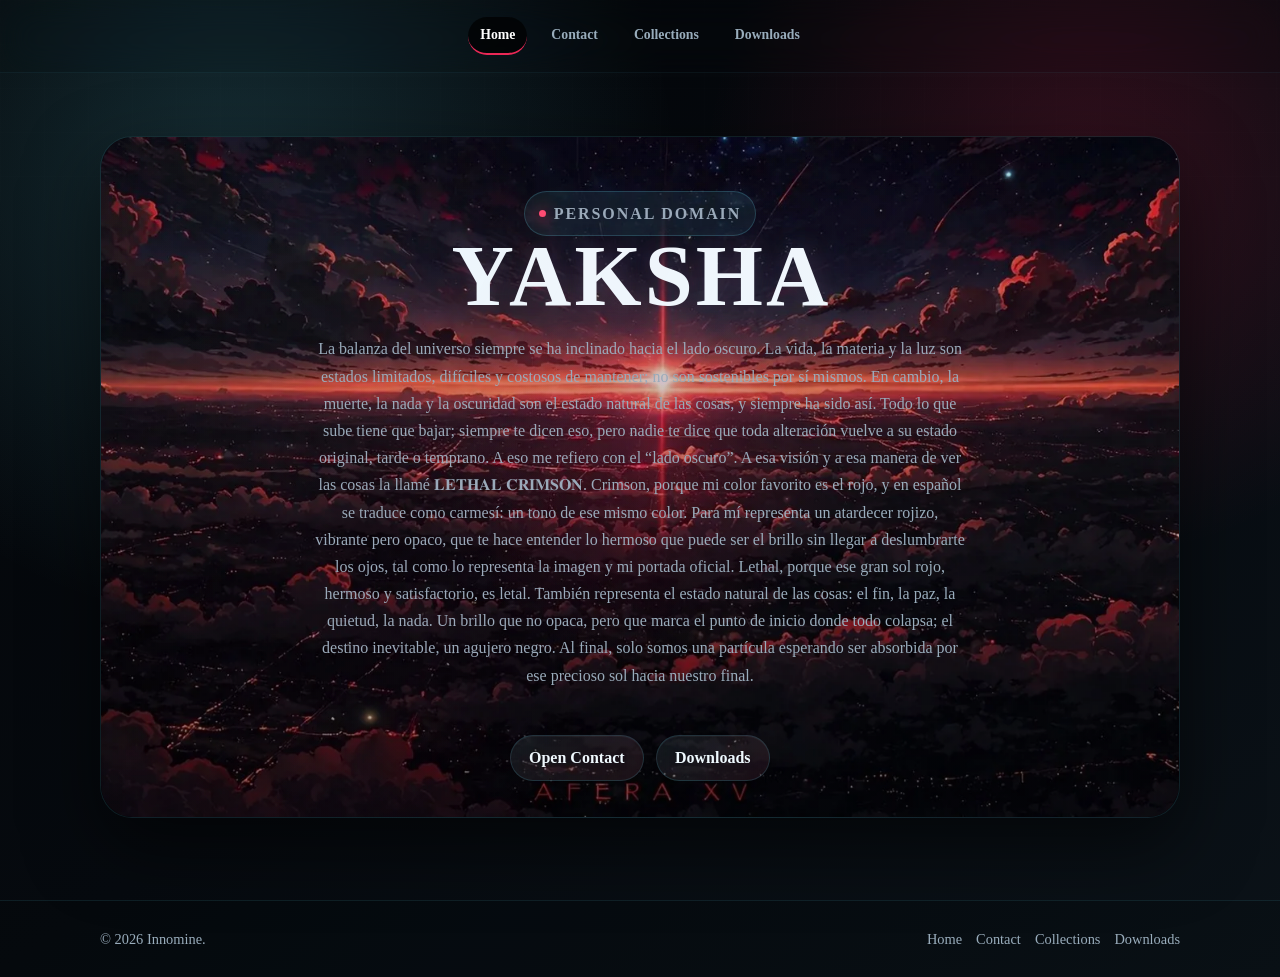
==== commit 476c2584: "Add files via upload" ====
--- a/index.html
+++ b/index.html
@@ -3,7 +3,13 @@
           <a href="/contact/">Contact</a>
           <a href="/collections/">Collections</a>
           <a href="/downloads/">Downloads</a>
-        </nav></div></header><main class="home-page"><section class="home-hero reveal"><picture class="home-bg"><source srcset="assets/images/cover-banner.webp" type="image/webp"/><img src="assets/images/cover-banner.jpg" alt="Night skyline cover" fetchpriority="high" decoding="async"/></picture><div class="home-content"><p class="section-tag">Personal Domain</p><h1>YAKSHA</h1><p>Main web container ready for future content. The contact hub and downloads area are already separated as clean site sections.</p><div class="home-actions"><a href="/contact/" class="action-button">Open Contact</a><a href="/downloads/" class="action-button secondary">Downloads</a></div></div></section></main><footer class="site-footer"><div class="footer-inner"><p>© 2026 Innomine.</p><div class="footer-links">
+        </nav></div></header><main class="home-page"><section class="home-hero reveal"><picture class="home-bg"><source srcset="assets/images/cover-banner.webp" type="image/webp"/><img src="assets/images/cover-banner.jpg" alt="Night skyline cover" fetchpriority="high" decoding="async"/></picture><div class="home-content"><p class="section-tag">Personal Domain</p><h1>YAKSHA</h1><p>La balanza del universo siempre se ha inclinado hacia el lado oscuro. La vida, la materia y la luz son estados limitados, difíciles y costosos de mantener; no son sostenibles por sí mismos. En cambio, la muerte, la nada y la oscuridad son el estado natural de las cosas, y siempre ha sido así.
+
+Todo lo que sube tiene que bajar; siempre te dicen eso, pero nadie te dice que toda alteración vuelve a su estado original, tarde o temprano. A eso me refiero con el “lado oscuro”. A esa visión y a esa manera de ver las cosas la llamé 𝐋𝐄𝐓𝐇𝐀𝐋 𝐂𝐑𝐈𝐌𝐒𝐎𝐍.
+
+Crimson, porque mi color favorito es el rojo, y en español se traduce como carmesí: un tono de ese mismo color. Para mí representa un atardecer rojizo, vibrante pero opaco, que te hace entender lo hermoso que puede ser el brillo sin llegar a deslumbrarte los ojos, tal como lo representa la imagen y mi portada oficial.
+
+Lethal, porque ese gran sol rojo, hermoso y satisfactorio, es letal. También representa el estado natural de las cosas: el fin, la paz, la quietud, la nada. Un brillo que no opaca, pero que marca el punto de inicio donde todo colapsa; el destino inevitable, un agujero negro. Al final, solo somos una partícula esperando ser absorbida por ese precioso sol hacia nuestro final.</p><div class="home-actions"><a href="/contact/" class="action-button">Open Contact</a><a href="/downloads/" class="action-button secondary">Downloads</a></div></div></section></main><footer class="site-footer"><div class="footer-inner"><p>© 2026 Innomine.</p><div class="footer-links">
           <a href="/">Home</a>
           <a href="/contact/">Contact</a>
           <a href="/collections/">Collections</a>
--- a/assets/site.css
+++ b/assets/site.css
@@ -1538,4 +1538,40 @@
   to {
     transform: scale(1.07);
   }
+}
+/* Fuente global con apariencia matemática/elegante */
+body {
+  font-family:
+    "Cambria Math",
+    "STIX Two Math",
+    "Times New Roman",
+    serif !important;
+}
+
+/* Mantiene los títulos con más fuerza visual */
+h1,
+h2,
+h3,
+.main-nav a,
+.link-title,
+.section-tag,
+.avatar-speech {
+  font-family:
+    "Cambria Math",
+    "STIX Two Math",
+    "Times New Roman",
+    serif !important;
+}
+
+/* Ajuste especial para YAKSHA y títulos grandes */
+h1 {
+  letter-spacing: 0.035em !important;
+  word-spacing: 0.04em !important;
+  text-indent: 0.035em;
+}
+
+/* Ajuste para el globo LETHAL CRIMSON */
+.avatar-speech {
+  letter-spacing: 0.08em !important;
+  font-weight: 700 !important;
 }
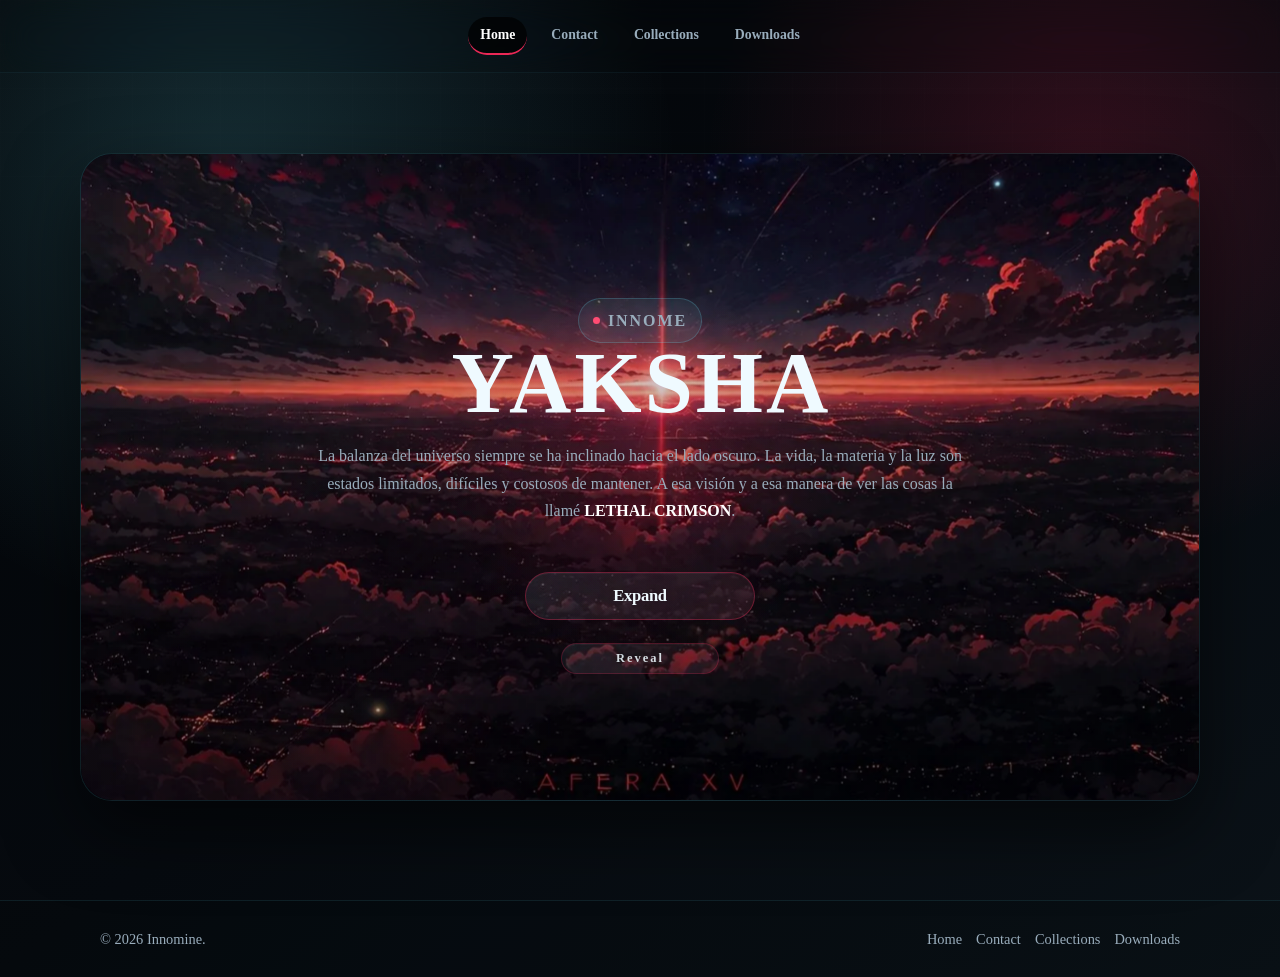
==== commit 82144481: "Add files via upload" ====
--- a/index.html
+++ b/index.html
@@ -1,17 +1,118 @@
-<!DOCTYPE html><html lang="en"><head><meta charset="UTF-8"/><meta name="viewport" content="width=device-width, initial-scale=1.0"/><title>Lethal Crimson | Home</title><meta name="description" content="Personal web space for Innomine."/><link rel="preload" href="assets/images/cover-banner.webp" as="image" type="image/webp"/><link rel="stylesheet" href="assets/site.css"/></head><body><div class="site-shell"><header class="site-header"><div class="header-inner"><nav class="main-nav" aria-label="Main navigation">
-          <a href="/" class="active">Home</a>
+<!DOCTYPE html>
+<html lang="es">
+<head>
+  <meta charset="UTF-8" />
+  <meta name="viewport" content="width=device-width, initial-scale=1.0" />
+  <title>Lethal Crimson | Home</title>
+  <meta name="description" content="Lethal Crimson official home page." />
+  <link rel="preload" as="image" href="assets/images/cover-banner.webp" />
+  <link rel="stylesheet" href="assets/site.css" />
+</head>
+<body>
+  <div class="site-shell">
+    <header class="site-header">
+      <div class="header-inner">
+        <a class="brand" href="/" aria-label="Innomine home">INNOMINE</a>
+        <nav class="main-nav" aria-label="Navegación principal">
+          <a href="/" class="active" aria-current="page">Home</a>
           <a href="/contact/">Contact</a>
           <a href="/collections/">Collections</a>
           <a href="/downloads/">Downloads</a>
-        </nav></div></header><main class="home-page"><section class="home-hero reveal"><picture class="home-bg"><source srcset="assets/images/cover-banner.webp" type="image/webp"/><img src="assets/images/cover-banner.jpg" alt="Night skyline cover" fetchpriority="high" decoding="async"/></picture><div class="home-content"><p class="section-tag">Personal Domain</p><h1>YAKSHA</h1><p>La balanza del universo siempre se ha inclinado hacia el lado oscuro. La vida, la materia y la luz son estados limitados, difíciles y costosos de mantener; no son sostenibles por sí mismos. En cambio, la muerte, la nada y la oscuridad son el estado natural de las cosas, y siempre ha sido así.
+        </nav>
+      </div>
+    </header>
 
-Todo lo que sube tiene que bajar; siempre te dicen eso, pero nadie te dice que toda alteración vuelve a su estado original, tarde o temprano. A eso me refiero con el “lado oscuro”. A esa visión y a esa manera de ver las cosas la llamé 𝐋𝐄𝐓𝐇𝐀𝐋 𝐂𝐑𝐈𝐌𝐒𝐎𝐍.
+    <main class="home-page">
+      <section class="home-hero reveal lc-home-hero" aria-labelledby="home-title">
+        <div class="home-bg" aria-hidden="true">
+          <picture>
+            <source srcset="assets/images/cover-banner.webp" type="image/webp" />
+            <img src="assets/images/cover-banner.jpg" alt="Night skyline cover" />
+          </picture>
+        </div>
 
-Crimson, porque mi color favorito es el rojo, y en español se traduce como carmesí: un tono de ese mismo color. Para mí representa un atardecer rojizo, vibrante pero opaco, que te hace entender lo hermoso que puede ser el brillo sin llegar a deslumbrarte los ojos, tal como lo representa la imagen y mi portada oficial.
+        <div class="home-content lc-home-content">
+          <p class="section-tag">INNOME</p>
+          <h1 id="home-title">YAKSHA</h1>
 
-Lethal, porque ese gran sol rojo, hermoso y satisfactorio, es letal. También representa el estado natural de las cosas: el fin, la paz, la quietud, la nada. Un brillo que no opaca, pero que marca el punto de inicio donde todo colapsa; el destino inevitable, un agujero negro. Al final, solo somos una partícula esperando ser absorbida por ese precioso sol hacia nuestro final.</p><div class="home-actions"><a href="/contact/" class="action-button">Open Contact</a><a href="/downloads/" class="action-button secondary">Downloads</a></div></div></section></main><footer class="site-footer"><div class="footer-inner"><p>© 2026 Innomine.</p><div class="footer-links">
+          <p class="lc-home-preview">
+            La balanza del universo siempre se ha inclinado hacia el lado oscuro. La vida, la materia y la luz son estados limitados, difíciles y costosos de mantener. A esa visión y a esa manera de ver las cosas la llamé <strong>LETHAL CRIMSON</strong>.
+          </p>
+
+          <div class="home-actions lc-home-actions">
+            <button class="action-button lc-read-more-button" type="button" data-open-lethal>
+              <span class="link-title">Expand</span>
+            </button>
+
+            <button class="action-button lc-home-reveal-button" type="button" data-home-reveal>
+              <span class="link-title">Reveal</span>
+            </button>
+          </div>
+        </div>
+
+        <div class="lc-reveal-stage" aria-hidden="true">
+          <div class="lc-reveal-title" data-reveal-title></div>
+        </div>
+      </section>
+    </main>
+
+    <footer class="site-footer">
+      <div class="footer-inner">
+        <p>© 2026 Innomine.</p>
+        <div class="footer-links">
           <a href="/">Home</a>
           <a href="/contact/">Contact</a>
           <a href="/collections/">Collections</a>
           <a href="/downloads/">Downloads</a>
-        </div></div></footer></div><script src="assets/site.js" defer></script></body></html>+        </div>
+      </div>
+    </footer>
+  </div>
+
+  <section class="lethal-modal" data-lethal-modal aria-hidden="true">
+    <div class="lethal-modal-bg" aria-hidden="true">
+      <picture>
+        <source srcset="assets/images/cover-banner.webp" type="image/webp" />
+        <img src="assets/images/cover-banner.jpg" alt="" />
+      </picture>
+    </div>
+
+
+    <button class="lethal-modal-backdrop" type="button" aria-label="Cerrar lectura" data-close-lethal></button>
+
+    <article class="lethal-modal-card" role="dialog" aria-modal="true" aria-labelledby="lethal-title">
+      <button class="lethal-modal-close" type="button" aria-label="Cerrar lectura" data-close-lethal>×</button>
+
+      <p class="section-tag">My vision</p>
+      <h2 id="lethal-title">LETHAL CRIMSON</h2>
+
+      <div class="lethal-modal-text">
+        <p>
+          La balanza del universo siempre se ha inclinado hacia el lado oscuro. La vida, la materia y la luz son estados limitados, difíciles y costosos de mantener; no son sostenibles por sí mismos. En cambio, la muerte, la nada y la oscuridad son el estado natural de las cosas, y siempre ha sido así.
+        </p>
+
+        <p>
+          Todo lo que sube tiene que bajar; siempre te dicen eso, pero nadie te dice que toda alteración vuelve a su estado original, tarde o temprano. A eso me refiero con el “lado oscuro”. A esa visión y a esa manera de ver las cosas la llamé <strong>LETHAL CRIMSON</strong>.
+        </p>
+
+        <p>
+          Crimson, porque mi color favorito es el rojo, y en español se traduce como carmesí: un tono de ese mismo color. Para mí representa un atardecer rojizo, vibrante pero opaco, que te hace entender lo hermoso que puede ser el brillo sin llegar a deslumbrarte los ojos, tal como lo representa la imagen y mi portada oficial.
+        </p>
+
+        <p>
+          Lethal, porque ese gran sol rojo, hermoso y satisfactorio, es letal. También representa el estado natural de las cosas: el fin, la paz, la quietud, la nada. Un brillo que no opaca, pero que marca el punto de inicio donde todo colapsa; el destino inevitable, un agujero negro.
+        </p>
+
+        <p>
+          Al final, solo somos una partícula esperando ser absorbida por ese precioso sol hacia nuestro final.
+        </p>
+
+        <p class="lethal-signature">by Yaksha</p>
+      </div>
+
+    </article>
+  </section>
+
+  <script src="assets/site.js"></script>
+</body>
+</html>
--- a/assets/site.css
+++ b/assets/site.css
@@ -1574,4 +1574,1040 @@
 .avatar-speech {
   letter-spacing: 0.08em !important;
   font-weight: 700 !important;
-}+}
+/* LETHAL CRIMSON HOME: texto dividido + botón Leer más */
+.lc-home-hero {
+  min-height: clamp(520px, 72vh, 680px);
+}
+
+.lc-home-content {
+  max-width: 760px;
+  z-index: 2;
+}
+
+.lc-home-preview {
+  max-width: 700px;
+}
+
+.lc-home-actions {
+  margin-top: 30px;
+}
+
+.lc-read-more-button {
+  appearance: none;
+  border: 1px solid rgba(255,44,94,.32);
+  cursor: pointer;
+  min-width: min(230px, 100%);
+  text-align: center;
+  align-items: center;
+}
+
+.lc-read-more-button .link-title,
+.lc-read-more-button .link-subtext {
+  width: 100%;
+  text-align: center;
+}
+
+body.lethal-modal-open {
+  overflow: hidden;
+}
+
+.lethal-modal {
+  position: fixed;
+  inset: 0;
+  z-index: 1200;
+  display: grid;
+  place-items: center;
+  padding: clamp(14px, 3vw, 26px);
+  opacity: 0;
+  visibility: hidden;
+  pointer-events: none;
+  transition: opacity 240ms ease, visibility 240ms ease;
+}
+
+.lethal-modal.is-open {
+  opacity: 1;
+  visibility: visible;
+  pointer-events: auto;
+}
+
+.lethal-modal-bg,
+.lethal-modal-bg picture,
+.lethal-modal-bg img {
+  position: absolute;
+  inset: 0;
+  width: 100%;
+  height: 100%;
+}
+
+.lethal-modal-bg {
+  z-index: 0;
+  overflow: hidden;
+  background: #030508;
+}
+
+.lethal-modal-bg img {
+  object-fit: cover;
+  object-position: center;
+  filter: blur(8px) brightness(.62) saturate(1.16) contrast(1.06);
+  transform: scale(1.045);
+}
+
+.lethal-modal-bg::after {
+  content: "";
+  position: absolute;
+  inset: 0;
+  background:
+    radial-gradient(circle at 50% 42%, rgba(255,44,94,.24), transparent 32%),
+    linear-gradient(180deg, rgba(3,5,8,.28), rgba(3,5,8,.78));
+}
+
+.lethal-modal-backdrop {
+  position: absolute;
+  inset: 0;
+  z-index: 1;
+  border: 0;
+  background: rgba(0,0,0,.10);
+  cursor: default;
+}
+
+.lethal-modal-card {
+  position: relative;
+  z-index: 2;
+  overflow: hidden auto;
+  width: min(920px, 100%);
+  max-height: min(86vh, 820px);
+  padding: clamp(26px, 5vw, 54px);
+  border: 1px solid rgba(104,223,243,.14);
+  border-radius: clamp(24px, 4vw, var(--radius-xl));
+  color: var(--text);
+  background:
+    linear-gradient(180deg, rgba(12,17,24,.72), rgba(5,8,12,.86)),
+    radial-gradient(circle at 50% 0%, rgba(255,44,94,.10), transparent 38%);
+  box-shadow: var(--shadow-strong), 0 0 58px rgba(255,44,94,.14);
+  backdrop-filter: blur(15px) saturate(1.08);
+  -webkit-backdrop-filter: blur(15px) saturate(1.08);
+  transform: translate3d(0, 18px, 0) scale(.97);
+  transition: transform 260ms cubic-bezier(.16,1,.3,1);
+}
+
+.lethal-modal.is-open .lethal-modal-card {
+  transform: translate3d(0, 0, 0) scale(1);
+}
+
+.lethal-modal-card::before {
+  content: "";
+  position: absolute;
+  inset: 0;
+  z-index: -1;
+  pointer-events: none;
+  background:
+    radial-gradient(circle at 50% 0%, rgba(255,44,94,.16), transparent 32%),
+    linear-gradient(115deg, transparent 0%, rgba(255,44,94,.055) 43%, transparent 62%);
+}
+
+.lethal-modal-close {
+  position: sticky;
+  top: 0;
+  float: right;
+  z-index: 4;
+  width: 42px;
+  height: 42px;
+  margin: -10px -10px 12px 16px;
+  border: 1px solid rgba(255,44,94,.38);
+  border-radius: 999px;
+  color: var(--text);
+  background: rgba(5,8,12,.72);
+  box-shadow: inset 0 1px 0 rgba(255,255,255,.05);
+  cursor: pointer;
+  font-size: 28px;
+  line-height: 1;
+}
+
+.lethal-modal-card h2 {
+  clear: both;
+  margin-bottom: 22px;
+  font-size: clamp(2rem, 7vw, 4.5rem);
+  line-height: .95;
+  letter-spacing: .05em;
+  text-transform: uppercase;
+  text-shadow: 0 0 24px rgba(255,44,94,.20), 0 0 28px rgba(104,223,243,.10);
+}
+
+.lethal-modal-text {
+  clear: both;
+  max-width: 780px;
+  margin-inline: auto;
+  color: var(--muted);
+  font-size: clamp(.96rem, 2.2vw, 1.08rem);
+  line-height: 1.82;
+  text-align: left;
+}
+
+.lethal-modal-text p + p {
+  margin-top: 18px;
+}
+
+.lethal-modal-text strong,
+.lc-home-preview strong {
+  color: #fff;
+  text-shadow: 0 0 16px rgba(255,44,94,.42);
+}
+
+@media (max-width: 620px) {
+  .lc-home-hero {
+    min-height: clamp(500px, 74svh, 640px);
+  }
+
+  .lethal-modal {
+    padding: 10px;
+  }
+
+  .lethal-modal-card {
+    max-height: 88svh;
+    padding: 24px 18px 28px;
+    border-radius: 24px;
+  }
+
+  .lethal-modal-close {
+    width: 38px;
+    height: 38px;
+    margin: -4px -4px 10px 12px;
+  }
+}
+
+@media (prefers-reduced-motion: reduce) {
+  .lethal-modal,
+  .lethal-modal-card {
+    transition-duration: 1ms !important;
+  }
+}
+
+/* LETHAL CRIMSON: corrección de fondo + experiencia Reveal */
+.home-bg,
+.home-bg picture,
+.home-bg img {
+  position: absolute;
+  inset: 0;
+  width: 100%;
+  height: 100%;
+}
+
+.home-bg picture,
+.lethal-modal-bg picture {
+  display: block;
+}
+
+.home-bg img {
+  object-fit: cover !important;
+  object-position: center center !important;
+  transform: scale(1.015);
+}
+
+.lethal-modal-actions {
+  display: flex;
+  justify-content: center;
+  margin-top: 30px;
+}
+
+.lethal-cinema-button {
+  appearance: none;
+  border: 1px solid rgba(255,44,94,.34);
+  cursor: pointer;
+  min-width: min(210px, 100%);
+  text-align: center;
+  align-items: center;
+}
+
+.lethal-cinema-button .link-title {
+  width: 100%;
+  text-align: center;
+}
+
+.lethal-signature {
+  margin-top: 26px !important;
+  color: rgba(255,247,248,.82);
+  font-size: clamp(.82rem, 2vw, .95rem);
+  font-weight: 800;
+  letter-spacing: .11em;
+  text-align: right;
+  text-transform: lowercase;
+  text-shadow: 0 0 18px rgba(255,44,94,.30);
+}
+
+.lethal-cinematic-title,
+.lethal-cinematic-signature {
+  position: fixed;
+  z-index: 5;
+  opacity: 0;
+  pointer-events: none;
+  color: var(--text);
+  text-transform: uppercase;
+  text-shadow:
+    0 0 24px rgba(255,44,94,.55),
+    0 0 56px rgba(104,223,243,.14),
+    0 18px 70px rgba(0,0,0,.92);
+}
+
+.lethal-cinematic-title {
+  left: 50%;
+  top: 50%;
+  transform: translate3d(-50%, -50%, 0) scale(.92);
+  font-size: clamp(3.2rem, 15vw, 13rem);
+  font-weight: 950;
+  line-height: .82;
+  letter-spacing: .08em;
+}
+
+.lethal-cinematic-signature {
+  right: clamp(20px, 5vw, 70px);
+  bottom: clamp(20px, 5vw, 58px);
+  font-size: clamp(.78rem, 2.2vw, 1.06rem);
+  font-weight: 800;
+  letter-spacing: .16em;
+  text-transform: lowercase;
+}
+
+.lethal-modal.is-cinematic {
+  padding: 0;
+  cursor: none;
+}
+
+.lethal-modal.is-cinematic .lethal-modal-backdrop,
+.lethal-modal.is-cinematic .lethal-modal-card {
+  opacity: 0;
+  visibility: hidden;
+  pointer-events: none;
+  transform: scale(.96);
+  transition:
+    opacity 900ms ease,
+    visibility 900ms ease,
+    transform 1200ms cubic-bezier(.16,1,.3,1);
+}
+
+.lethal-modal.is-cinematic .lethal-modal-bg img {
+  animation: lethalCinematicPullback 17s cubic-bezier(.12,.82,.16,1) forwards;
+  filter: blur(0) brightness(.72) saturate(1.22) contrast(1.08);
+  transform-origin: center center;
+}
+
+.lethal-modal.is-cinematic .lethal-modal-bg::after {
+  animation: lethalCinematicVeil 17s ease forwards;
+}
+
+.lethal-modal.is-cinematic .lethal-cinematic-title {
+  animation: lethalNameReveal 17s ease forwards;
+}
+
+.lethal-modal.is-cinematic .lethal-cinematic-signature {
+  animation: lethalSignatureReveal 17s ease forwards;
+}
+
+@keyframes lethalCinematicPullback {
+  0% {
+    transform: scale(1.55);
+  }
+  58% {
+    transform: scale(1.10);
+  }
+  100% {
+    transform: scale(1.01);
+  }
+}
+
+@keyframes lethalCinematicVeil {
+  0% {
+    background:
+      radial-gradient(circle at 50% 42%, rgba(255,44,94,.30), transparent 30%),
+      linear-gradient(180deg, rgba(3,5,8,.36), rgba(3,5,8,.78));
+  }
+  56% {
+    background:
+      radial-gradient(circle at 50% 42%, rgba(255,44,94,.16), transparent 38%),
+      linear-gradient(180deg, rgba(3,5,8,.18), rgba(3,5,8,.50));
+  }
+  100% {
+    background:
+      radial-gradient(circle at 50% 42%, rgba(255,44,94,.08), transparent 44%),
+      linear-gradient(180deg, rgba(3,5,8,.10), rgba(3,5,8,.42));
+  }
+}
+
+@keyframes lethalNameReveal {
+  0%, 26% {
+    opacity: 0;
+    transform: translate3d(-50%, -46%, 0) scale(.86);
+    letter-spacing: .14em;
+    filter: blur(10px);
+  }
+  56% {
+    opacity: .88;
+    transform: translate3d(-50%, -50%, 0) scale(.98);
+    letter-spacing: .09em;
+    filter: blur(1px);
+  }
+  82% {
+    opacity: 1;
+    transform: translate3d(-50%, -50%, 0) scale(1);
+    letter-spacing: .08em;
+    filter: blur(0);
+  }
+  100% {
+    opacity: 0;
+    transform: translate3d(-50%, -52%, 0) scale(1.015);
+    filter: blur(6px);
+  }
+}
+
+@keyframes lethalSignatureReveal {
+  0%, 54% {
+    opacity: 0;
+    transform: translate3d(0, 12px, 0);
+    filter: blur(8px);
+  }
+  72%, 88% {
+    opacity: .9;
+    transform: translate3d(0, 0, 0);
+    filter: blur(0);
+  }
+  100% {
+    opacity: 0;
+    transform: translate3d(0, 8px, 0);
+    filter: blur(5px);
+  }
+}
+
+@media (max-width: 620px) {
+  .lethal-cinematic-title {
+    font-size: clamp(3rem, 18vw, 6.6rem);
+    letter-spacing: .045em;
+  }
+
+  .lethal-cinematic-signature {
+    right: 18px;
+    bottom: 20px;
+  }
+}
+
+@media (prefers-reduced-motion: reduce) {
+  .lethal-modal.is-cinematic .lethal-modal-bg img,
+  .lethal-modal.is-cinematic .lethal-modal-bg::after,
+  .lethal-modal.is-cinematic .lethal-cinematic-title,
+  .lethal-modal.is-cinematic .lethal-cinematic-signature {
+    animation-duration: 1ms !important;
+  }
+}
+
+/* REVEAL HOME: botón externo y animación contenida dentro del layout */
+.lc-home-hero {
+  position: relative;
+  isolation: isolate;
+  width: min(1120px, 100%);
+  overflow: hidden;
+  transition:
+    width 3600ms cubic-bezier(.16, 1, .3, 1),
+    min-height 3600ms cubic-bezier(.16, 1, .3, 1),
+    border-radius 3600ms cubic-bezier(.16, 1, .3, 1),
+    box-shadow 3600ms cubic-bezier(.16, 1, .3, 1),
+    transform 3600ms cubic-bezier(.16, 1, .3, 1);
+}
+
+.home-bg,
+.home-bg picture,
+.home-bg img {
+  position: absolute;
+  inset: 0;
+  width: 100%;
+  height: 100%;
+}
+
+.home-bg {
+  overflow: hidden;
+}
+
+.home-bg picture {
+  display: block;
+}
+
+.home-bg img {
+  min-width: 100%;
+  min-height: 100%;
+  object-fit: cover !important;
+  object-position: center center !important;
+  transform: scale(1.02);
+}
+
+.lc-home-content {
+  transition:
+    opacity 1800ms ease,
+    transform 1800ms cubic-bezier(.16, 1, .3, 1),
+    filter 1800ms ease;
+}
+
+.lc-home-actions {
+  display: flex;
+  flex-direction: column;
+  align-items: center;
+  gap: 12px;
+}
+
+.lc-home-reveal-button {
+  appearance: none;
+  width: min(178px, 82%);
+  min-width: 0;
+  padding-block: 10px;
+  border: 1px solid rgba(255,44,94,.24);
+  cursor: pointer;
+  text-align: center;
+  align-items: center;
+  opacity: .88;
+}
+
+.lc-home-reveal-button .link-title {
+  width: 100%;
+  text-align: center;
+  font-size: .78rem;
+  letter-spacing: .16em;
+}
+
+.lc-home-hero.lc-reveal-fading .lc-home-content {
+  opacity: 0;
+  transform: translate3d(0, 10px, 0) scale(.985);
+  filter: blur(7px);
+  pointer-events: none;
+  transition:
+    opacity 10000ms ease,
+    transform 10000ms cubic-bezier(.16, 1, .3, 1),
+    filter 10000ms ease;
+}
+
+body.lc-reveal-active .home-page {
+  padding-inline: clamp(10px, 1.8vw, 26px);
+  padding-block: clamp(18px, 3vh, 38px);
+  transition:
+    padding 3600ms cubic-bezier(.16, 1, .3, 1);
+}
+
+.lc-home-hero.lc-reveal-expanded {
+  width: min(calc(100vw - clamp(20px, 3.6vw, 52px)), 1480px);
+  min-height: clamp(520px, calc(100svh - 190px), 820px);
+  border-radius: clamp(18px, 2.2vw, 32px);
+  box-shadow:
+    var(--shadow-strong),
+    0 0 90px rgba(255,44,94,.18),
+    0 0 46px rgba(104,223,243,.08);
+}
+
+.lc-reveal-stage {
+  position: absolute;
+  inset: 0;
+  z-index: 5;
+  display: flex;
+  align-items: flex-start;
+  justify-content: center;
+  padding-top: clamp(26px, 7vh, 78px);
+  opacity: 0;
+  pointer-events: none;
+  overflow: hidden;
+}
+
+.lc-reveal-stage::before {
+  content: "";
+  position: absolute;
+  inset: 0;
+  z-index: 0;
+  background:
+    radial-gradient(circle at 50% 20%, rgba(255,44,94,.16), transparent 30%),
+    rgba(0,0,0,.54);
+  opacity: 0;
+  transition: opacity 1500ms ease;
+}
+
+.lc-reveal-title {
+  position: relative;
+  z-index: 1;
+  max-width: calc(100% - 30px);
+  color: var(--text);
+  font-size: clamp(2rem, 8vw, 7.4rem);
+  font-weight: 950;
+  line-height: .86;
+  letter-spacing: .08em;
+  text-align: center;
+  text-transform: uppercase;
+  opacity: 0;
+  transform: translate3d(18vw, 0, 0);
+  filter: blur(8px);
+  text-shadow:
+    0 0 24px rgba(255,44,94,.58),
+    0 0 54px rgba(104,223,243,.18),
+    0 18px 70px rgba(0,0,0,.9);
+  transition:
+    opacity 1500ms ease,
+    transform 1500ms cubic-bezier(.16, 1, .3, 1),
+    filter 1500ms ease;
+}
+
+.lc-home-hero.lc-reveal-title-in .lc-reveal-stage,
+.lc-home-hero.lc-reveal-title-out .lc-reveal-stage {
+  opacity: 1;
+}
+
+.lc-home-hero.lc-reveal-title-in .lc-reveal-stage::before {
+  opacity: 1;
+}
+
+.lc-home-hero.lc-reveal-title-in .lc-reveal-title {
+  opacity: 1;
+  transform: translate3d(0, 0, 0);
+  filter: blur(0);
+}
+
+.lc-home-hero.lc-reveal-title-out .lc-reveal-stage::before {
+  opacity: 0;
+}
+
+.lc-home-hero.lc-reveal-title-out .lc-reveal-title {
+  opacity: 0;
+  transform: translate3d(18vw, 0, 0);
+  filter: blur(8px);
+}
+
+.lc-home-hero.lc-reveal-running .lc-read-more-button,
+.lc-home-hero.lc-reveal-running .lc-home-reveal-button {
+  pointer-events: none;
+}
+
+@media (max-width: 720px) {
+  .lc-home-hero.lc-reveal-expanded {
+    width: calc(100vw - 20px);
+    min-height: clamp(520px, calc(100svh - 170px), 760px);
+  }
+
+  .lc-reveal-title {
+    font-size: clamp(2.2rem, 13vw, 5.4rem);
+    letter-spacing: .045em;
+  }
+}
+
+@media (prefers-reduced-motion: reduce) {
+  .lc-home-hero,
+  .lc-home-content,
+  .lc-reveal-stage::before,
+  .lc-reveal-title,
+  body.lc-reveal-active .home-page {
+    transition-duration: 1ms !important;
+  }
+}
+
+
+/* REVEAL HOME - ajuste cinematográfico refinado */
+body.lc-reveal-active {
+  overflow: hidden;
+  overscroll-behavior: none;
+}
+
+body.lc-reveal-active .site-shell {
+  min-height: 100svh;
+}
+
+body.lc-reveal-active .home-page {
+  display: grid;
+  place-items: center;
+  min-height: calc(100svh - 150px);
+  padding-inline: clamp(10px, 1.6vw, 24px);
+  padding-block: clamp(14px, 2.4vh, 30px);
+  transition:
+    padding 2400ms cubic-bezier(.18, .92, .22, 1),
+    min-height 2400ms cubic-bezier(.18, .92, .22, 1);
+}
+
+.lc-home-actions {
+  gap: 7px;
+}
+
+.lc-home-reveal-button {
+  width: min(166px, 78%);
+  padding-block: 8px;
+}
+
+.lc-home-hero {
+  transition:
+    width 6500ms cubic-bezier(.18, .92, .22, 1),
+    min-height 6500ms cubic-bezier(.18, .92, .22, 1),
+    border-radius 6500ms cubic-bezier(.18, .92, .22, 1),
+    box-shadow 6500ms cubic-bezier(.18, .92, .22, 1),
+    transform 6500ms cubic-bezier(.18, .92, .22, 1),
+    filter 6500ms ease;
+}
+
+.lc-home-hero.lc-reveal-expanded {
+  width: min(calc(100vw - clamp(20px, 3vw, 44px)), 1540px);
+  min-height: clamp(540px, calc(100svh - 158px), 860px);
+  border-radius: clamp(16px, 2vw, 30px);
+  filter: brightness(1.08) saturate(1.12) contrast(1.04);
+  box-shadow:
+    var(--shadow-strong),
+    0 0 110px rgba(255,44,94,.20),
+    0 0 55px rgba(104,223,243,.09);
+}
+
+.lc-home-hero.lc-reveal-expanded .home-bg img {
+  transform: scale(1.005);
+  filter: brightness(1.12) saturate(1.16) contrast(1.04);
+  transition:
+    transform 6500ms cubic-bezier(.18, .92, .22, 1),
+    filter 6500ms ease;
+}
+
+.lc-home-hero.lc-reveal-fading .lc-home-content {
+  opacity: 0;
+  transform: translate3d(0, 8px, 0) scale(.99);
+  filter: blur(5px);
+  pointer-events: none;
+  transition:
+    opacity 6500ms ease,
+    transform 6500ms cubic-bezier(.18, .92, .22, 1),
+    filter 6500ms ease;
+}
+
+.lc-reveal-stage {
+  align-items: flex-start;
+  justify-content: center;
+  padding-top: clamp(22px, 5.5vh, 58px);
+}
+
+.lc-reveal-stage::before {
+  background: rgba(0,0,0,.13);
+  transition: opacity 450ms ease;
+}
+
+.lc-reveal-title {
+  color: var(--text);
+  font-size: clamp(2.4rem, 8.2vw, 7.8rem);
+  font-weight: 950;
+  letter-spacing: .065em;
+  line-height: .86;
+  text-transform: uppercase;
+  text-shadow: none;
+  filter: none;
+  opacity: 0;
+  transform: translate3d(-120%, 0, 0);
+  transition:
+    opacity 700ms ease,
+    transform 700ms cubic-bezier(.16, 1, .3, 1);
+}
+
+.lc-home-hero.lc-reveal-title-in .lc-reveal-stage,
+.lc-home-hero.lc-reveal-title-out .lc-reveal-stage {
+  opacity: 1;
+}
+
+.lc-home-hero.lc-reveal-title-in .lc-reveal-stage::before {
+  opacity: 1;
+}
+
+.lc-home-hero.lc-reveal-title-in .lc-reveal-title {
+  opacity: 1;
+  transform: translate3d(0, 0, 0);
+}
+
+.lc-home-hero.lc-reveal-title-out .lc-reveal-stage::before {
+  opacity: 0;
+}
+
+.lc-home-hero.lc-reveal-title-out .lc-reveal-title {
+  opacity: 0;
+  transform: translate3d(120%, 0, 0);
+  transition:
+    opacity 700ms ease,
+    transform 700ms cubic-bezier(.7, 0, .84, 0);
+}
+
+@media (max-width: 720px) {
+  body.lc-reveal-active .home-page {
+    min-height: calc(100svh - 132px);
+    padding-inline: 10px;
+  }
+
+  .lc-home-hero.lc-reveal-expanded {
+    width: calc(100vw - 20px);
+    min-height: clamp(520px, calc(100svh - 140px), 790px);
+  }
+
+  .lc-reveal-title {
+    font-size: clamp(2.35rem, 12vw, 5.6rem);
+    letter-spacing: .04em;
+  }
+}
+
+
+/* REVEAL HOME - escena refinada: header/footer se apartan, banda textual y fases suaves */
+body.lc-reveal-active {
+  overflow: hidden;
+  overscroll-behavior: none;
+}
+
+body.lc-reveal-active .site-header,
+body.lc-reveal-active .site-footer {
+  opacity: 0;
+  pointer-events: none;
+  overflow: hidden;
+  max-height: 0;
+  padding-top: 0 !important;
+  padding-bottom: 0 !important;
+  margin-top: 0 !important;
+  margin-bottom: 0 !important;
+  transition:
+    opacity 1350ms ease,
+    transform 1350ms cubic-bezier(.16, 1, .3, 1),
+    max-height 1350ms cubic-bezier(.16, 1, .3, 1),
+    padding 1350ms cubic-bezier(.16, 1, .3, 1),
+    margin 1350ms cubic-bezier(.16, 1, .3, 1);
+}
+
+body.lc-reveal-active .site-header {
+  transform: translate3d(0, -105%, 0);
+}
+
+body.lc-reveal-active .site-footer {
+  transform: translate3d(0, 105%, 0);
+}
+
+body:not(.lc-reveal-active) .site-header,
+body:not(.lc-reveal-active) .site-footer {
+  transition:
+    opacity 1100ms ease,
+    transform 1100ms cubic-bezier(.16, 1, .3, 1),
+    max-height 1100ms cubic-bezier(.16, 1, .3, 1),
+    padding 1100ms cubic-bezier(.16, 1, .3, 1),
+    margin 1100ms cubic-bezier(.16, 1, .3, 1);
+}
+
+body.lc-reveal-active .home-page {
+  display: grid;
+  place-items: center;
+  min-height: 100svh;
+  padding: clamp(10px, 1.8vw, 26px);
+  transition:
+    min-height 1350ms cubic-bezier(.16, 1, .3, 1),
+    padding 1350ms cubic-bezier(.16, 1, .3, 1);
+}
+
+.lc-home-actions {
+  gap: 5px !important;
+}
+
+.lc-home-reveal-button {
+  width: min(158px, 76%) !important;
+  padding-block: 7px !important;
+}
+
+.lc-home-hero {
+  transition:
+    width 5600ms cubic-bezier(.16, 1, .3, 1),
+    min-height 5600ms cubic-bezier(.16, 1, .3, 1),
+    border-radius 5600ms cubic-bezier(.16, 1, .3, 1),
+    box-shadow 5600ms cubic-bezier(.16, 1, .3, 1),
+    transform 5600ms cubic-bezier(.16, 1, .3, 1),
+    filter 5600ms ease !important;
+}
+
+.lc-home-hero.lc-reveal-expanded {
+  width: min(calc(100vw - clamp(20px, 3vw, 46px)), 1580px) !important;
+  min-height: min(calc(100svh - clamp(20px, 3vw, 46px)), 880px) !important;
+  border-radius: clamp(16px, 2vw, 30px) !important;
+  filter: brightness(1.12) saturate(1.16) contrast(1.045) !important;
+  box-shadow:
+    var(--shadow-strong),
+    0 0 120px rgba(255,44,94,.20),
+    0 0 64px rgba(104,223,243,.10) !important;
+}
+
+.lc-home-hero .home-bg::after {
+  opacity: .9;
+  transition: opacity 5600ms ease;
+}
+
+.lc-home-hero.lc-reveal-expanded .home-bg::after {
+  opacity: .78;
+}
+
+.lc-home-hero .home-bg img {
+  object-fit: cover !important;
+  object-position: center center !important;
+  transform: scale(1.02);
+  filter: brightness(1.02) saturate(1.08) contrast(1.02);
+  transition:
+    transform 5600ms cubic-bezier(.16, 1, .3, 1),
+    filter 5600ms ease;
+}
+
+.lc-home-hero.lc-reveal-expanded .home-bg img {
+  transform: scale(1.002);
+  filter: brightness(1.16) saturate(1.18) contrast(1.045);
+}
+
+.lc-home-hero.lc-reveal-fading .lc-home-content {
+  opacity: 0;
+  transform: translate3d(0, 8px, 0) scale(.99);
+  filter: blur(5px);
+  pointer-events: none;
+  transition:
+    opacity 5600ms ease,
+    transform 5600ms cubic-bezier(.16, 1, .3, 1),
+    filter 5600ms ease !important;
+}
+
+.lc-reveal-stage {
+  position: absolute;
+  inset: 0;
+  z-index: 7;
+  display: flex;
+  align-items: flex-start;
+  justify-content: center;
+  padding-top: clamp(34px, 8vh, 86px);
+  opacity: 0;
+  pointer-events: none;
+  overflow: hidden;
+}
+
+.lc-reveal-stage::before {
+  content: "";
+  position: absolute;
+  left: 0;
+  right: 0;
+  top: clamp(24px, 7vh, 72px);
+  height: clamp(62px, 11vw, 138px);
+  z-index: 0;
+  background: rgba(0, 0, 0, .14);
+  opacity: 0;
+  transform: scaleX(.96);
+  transition:
+    opacity 720ms ease,
+    transform 720ms cubic-bezier(.16, 1, .3, 1);
+}
+
+.lc-reveal-title {
+  position: relative;
+  z-index: 1;
+  max-width: min(94%, 1240px);
+  color: var(--text);
+  font-family: inherit;
+  font-size: clamp(2.1rem, 7.8vw, 7.2rem);
+  font-weight: 950;
+  line-height: .9;
+  letter-spacing: .055em;
+  text-align: center;
+  text-transform: none;
+  white-space: nowrap;
+  opacity: 0;
+  transform: translate3d(-125vw, 0, 0);
+  filter: blur(2px);
+  text-shadow: none !important;
+  transition:
+    opacity 920ms ease,
+    transform 920ms cubic-bezier(.16, 1, .3, 1),
+    filter 920ms ease;
+}
+
+.lc-reveal-title[data-variant="small"] {
+  font-size: clamp(2.4rem, 8vw, 7.8rem);
+  letter-spacing: .08em;
+  text-transform: uppercase;
+}
+
+.lc-reveal-title[data-variant="phrase"] {
+  font-size: clamp(1.55rem, 5vw, 4.2rem);
+  letter-spacing: .035em;
+  font-weight: 900;
+}
+
+.lc-reveal-title[data-variant="final"] {
+  font-size: clamp(2.4rem, 8.4vw, 7.9rem);
+  letter-spacing: .045em;
+  font-weight: 950;
+  text-transform: none;
+}
+
+.lc-home-hero.lc-reveal-message-in .lc-reveal-stage,
+.lc-home-hero.lc-reveal-message-out .lc-reveal-stage {
+  opacity: 1;
+}
+
+.lc-home-hero.lc-reveal-message-in .lc-reveal-stage::before,
+.lc-home-hero.lc-reveal-message-out .lc-reveal-stage::before {
+  opacity: 1;
+  transform: scaleX(1);
+}
+
+.lc-home-hero.lc-reveal-message-in .lc-reveal-title {
+  opacity: 1;
+  transform: translate3d(0, 0, 0);
+  filter: blur(0);
+}
+
+.lc-home-hero.lc-reveal-message-out .lc-reveal-stage::before {
+  opacity: 0;
+  transform: scaleX(.985);
+}
+
+.lc-home-hero.lc-reveal-message-out .lc-reveal-title {
+  opacity: 0;
+  transform: translate3d(125vw, 0, 0);
+  filter: blur(2px);
+  transition:
+    opacity 820ms ease,
+    transform 920ms cubic-bezier(.65, 0, .35, 1),
+    filter 820ms ease;
+}
+
+.lc-home-hero.lc-reveal-running .lc-read-more-button,
+.lc-home-hero.lc-reveal-running .lc-home-reveal-button {
+  pointer-events: none;
+}
+
+@media (max-width: 720px) {
+  body.lc-reveal-active .home-page {
+    min-height: 100svh;
+    padding: 10px;
+  }
+
+  .lc-home-hero.lc-reveal-expanded {
+    width: calc(100vw - 20px) !important;
+    min-height: calc(100svh - 20px) !important;
+  }
+
+  .lc-reveal-stage {
+    padding-top: clamp(32px, 8svh, 62px);
+  }
+
+  .lc-reveal-stage::before {
+    top: clamp(22px, 7svh, 54px);
+    height: clamp(56px, 15vw, 104px);
+  }
+
+  .lc-reveal-title,
+  .lc-reveal-title[data-variant="final"] {
+    font-size: clamp(2rem, 11vw, 5.2rem);
+    letter-spacing: .025em;
+    white-space: normal;
+  }
+
+  .lc-reveal-title[data-variant="phrase"] {
+    font-size: clamp(1.4rem, 8vw, 3.6rem);
+    white-space: normal;
+  }
+}
+
+@media (prefers-reduced-motion: reduce) {
+  body.lc-reveal-active .site-header,
+  body.lc-reveal-active .site-footer,
+  body.lc-reveal-active .home-page,
+  .lc-home-hero,
+  .lc-home-content,
+  .lc-reveal-stage::before,
+  .lc-reveal-title,
+  .lc-home-hero .home-bg img {
+    transition-duration: 1ms !important;
+  }
+}
